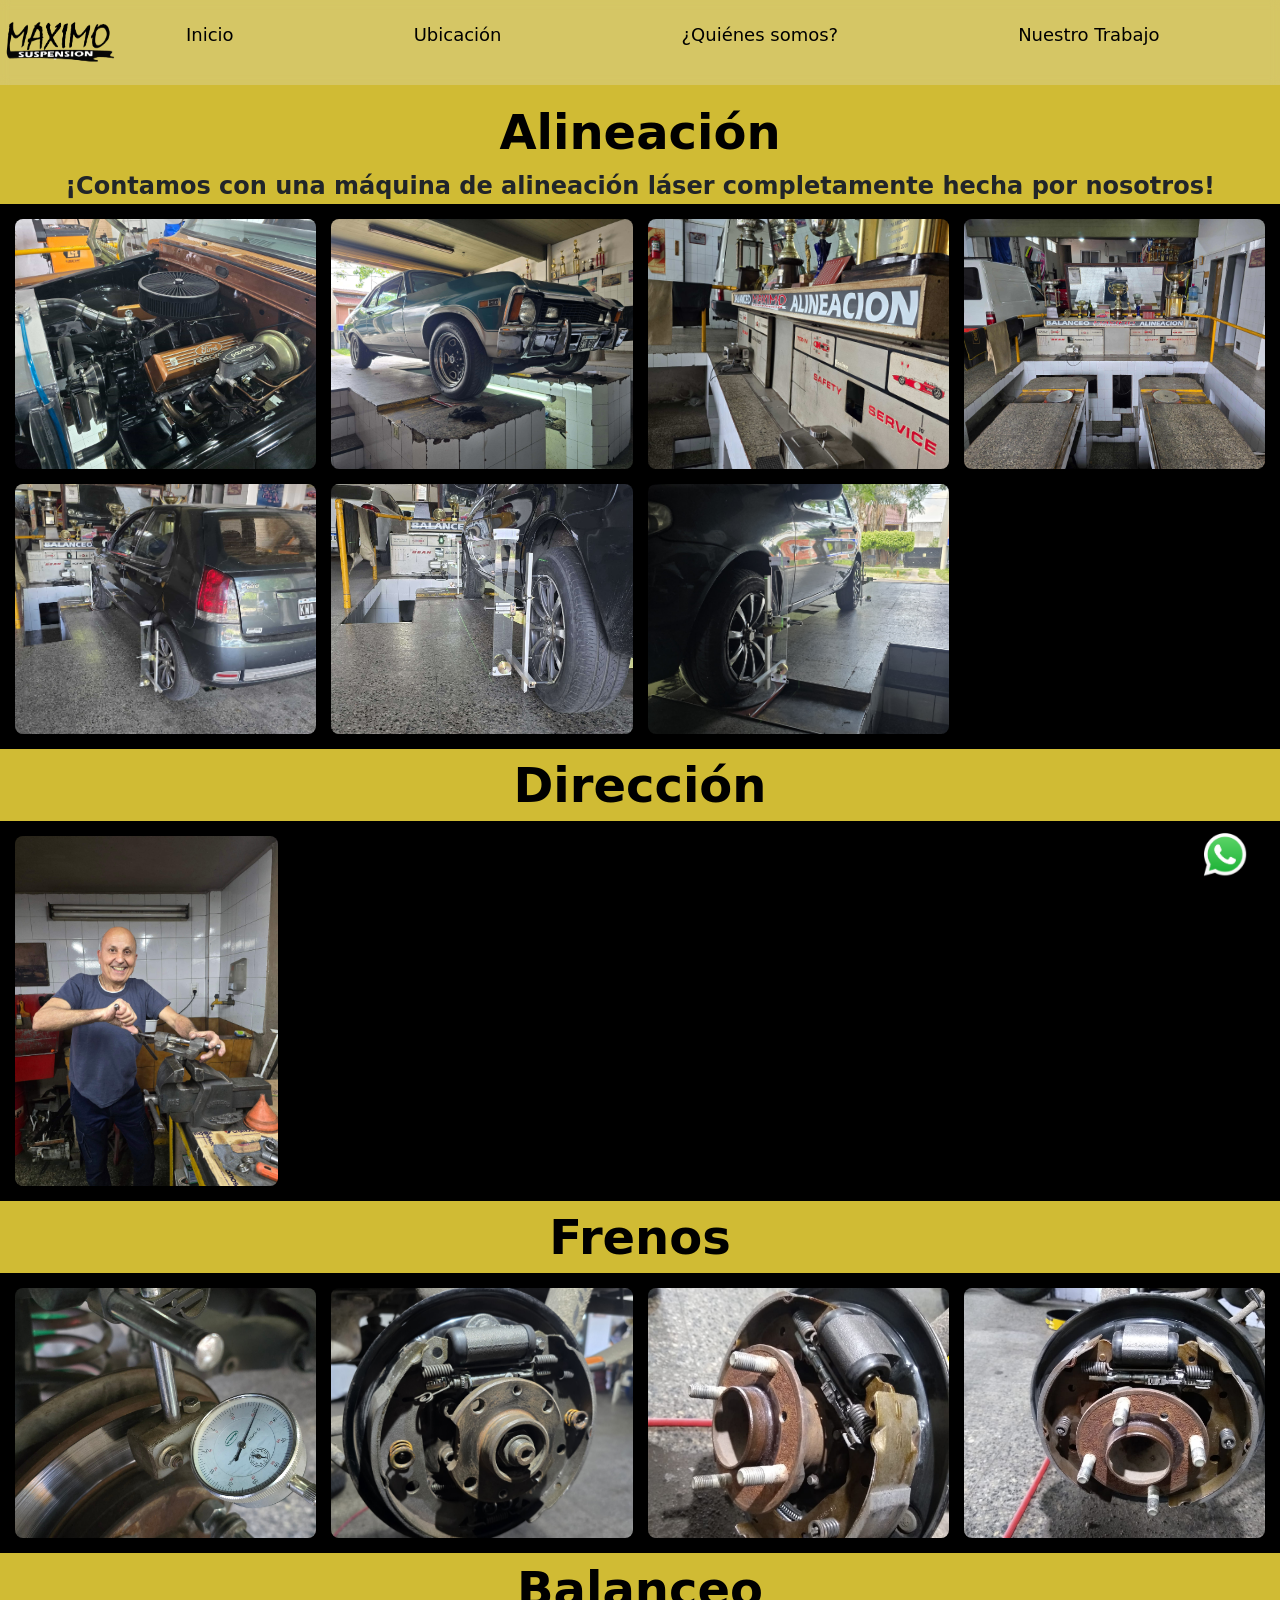
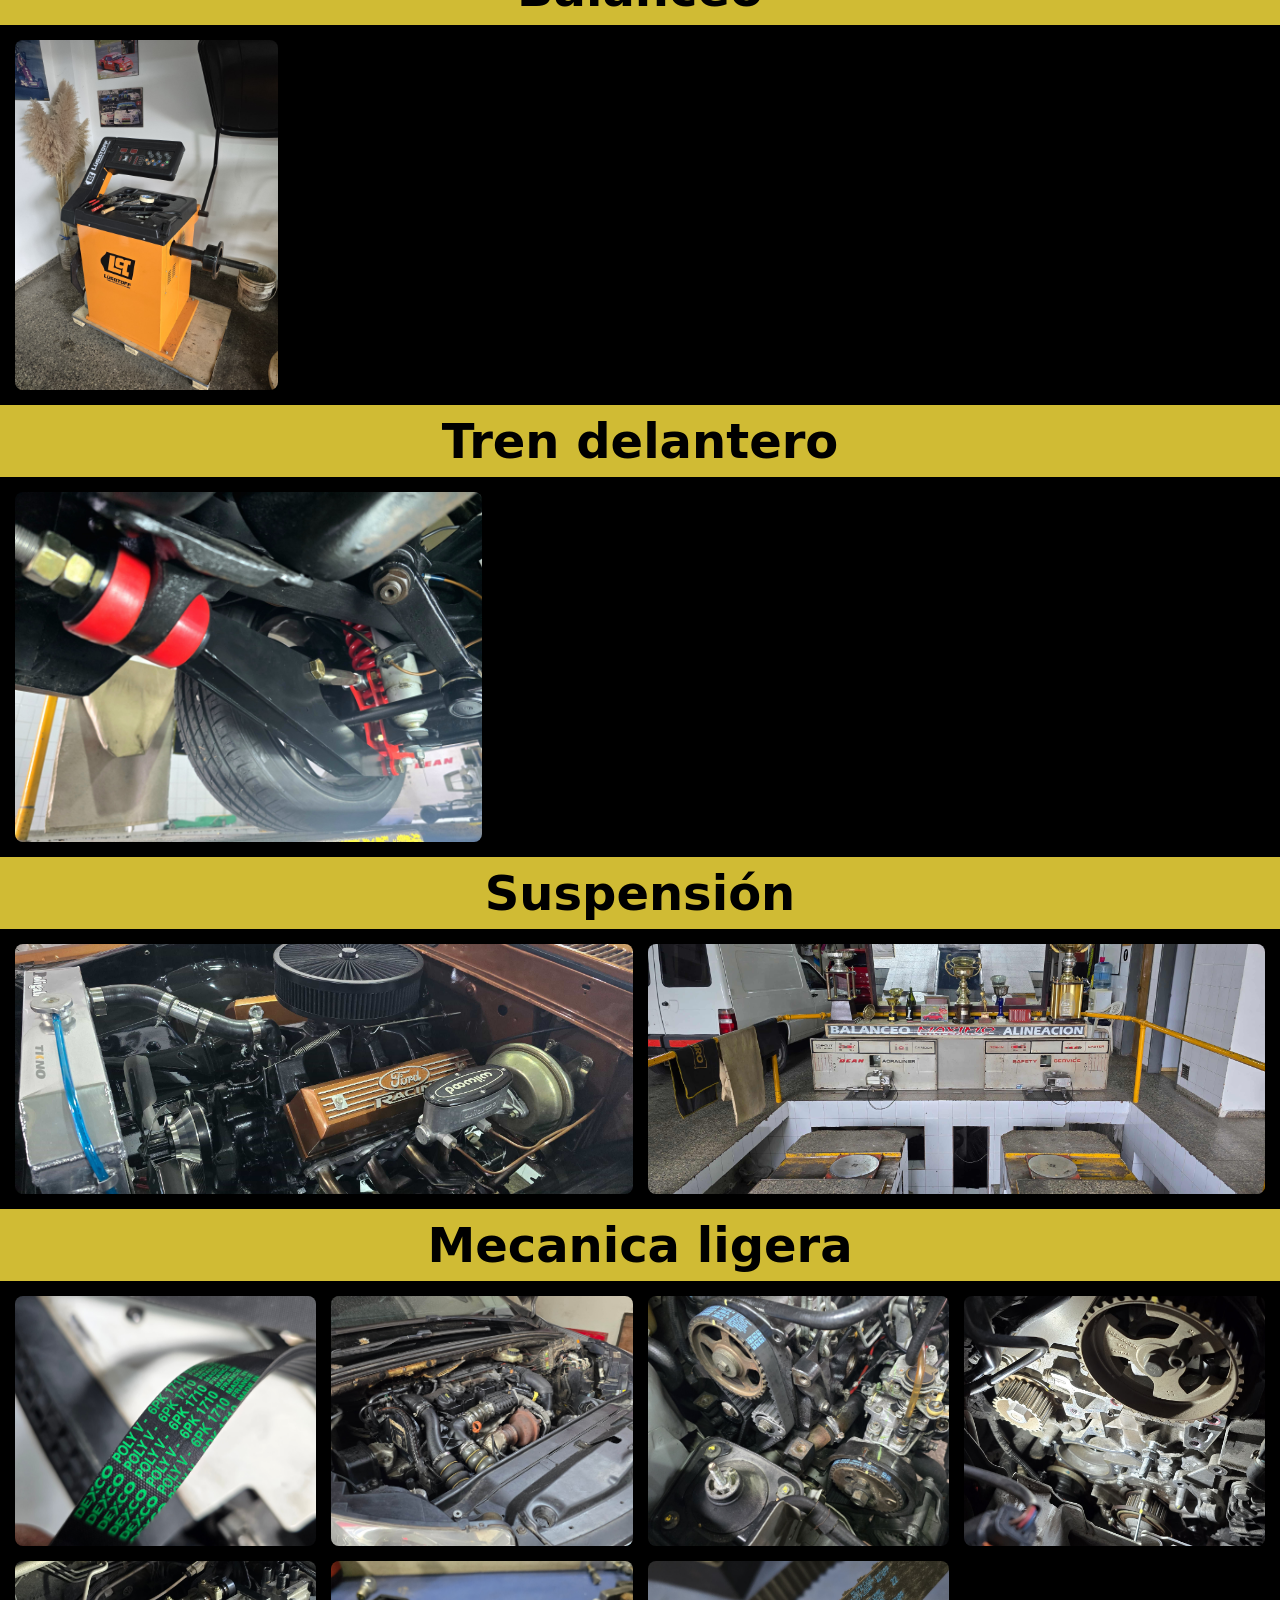
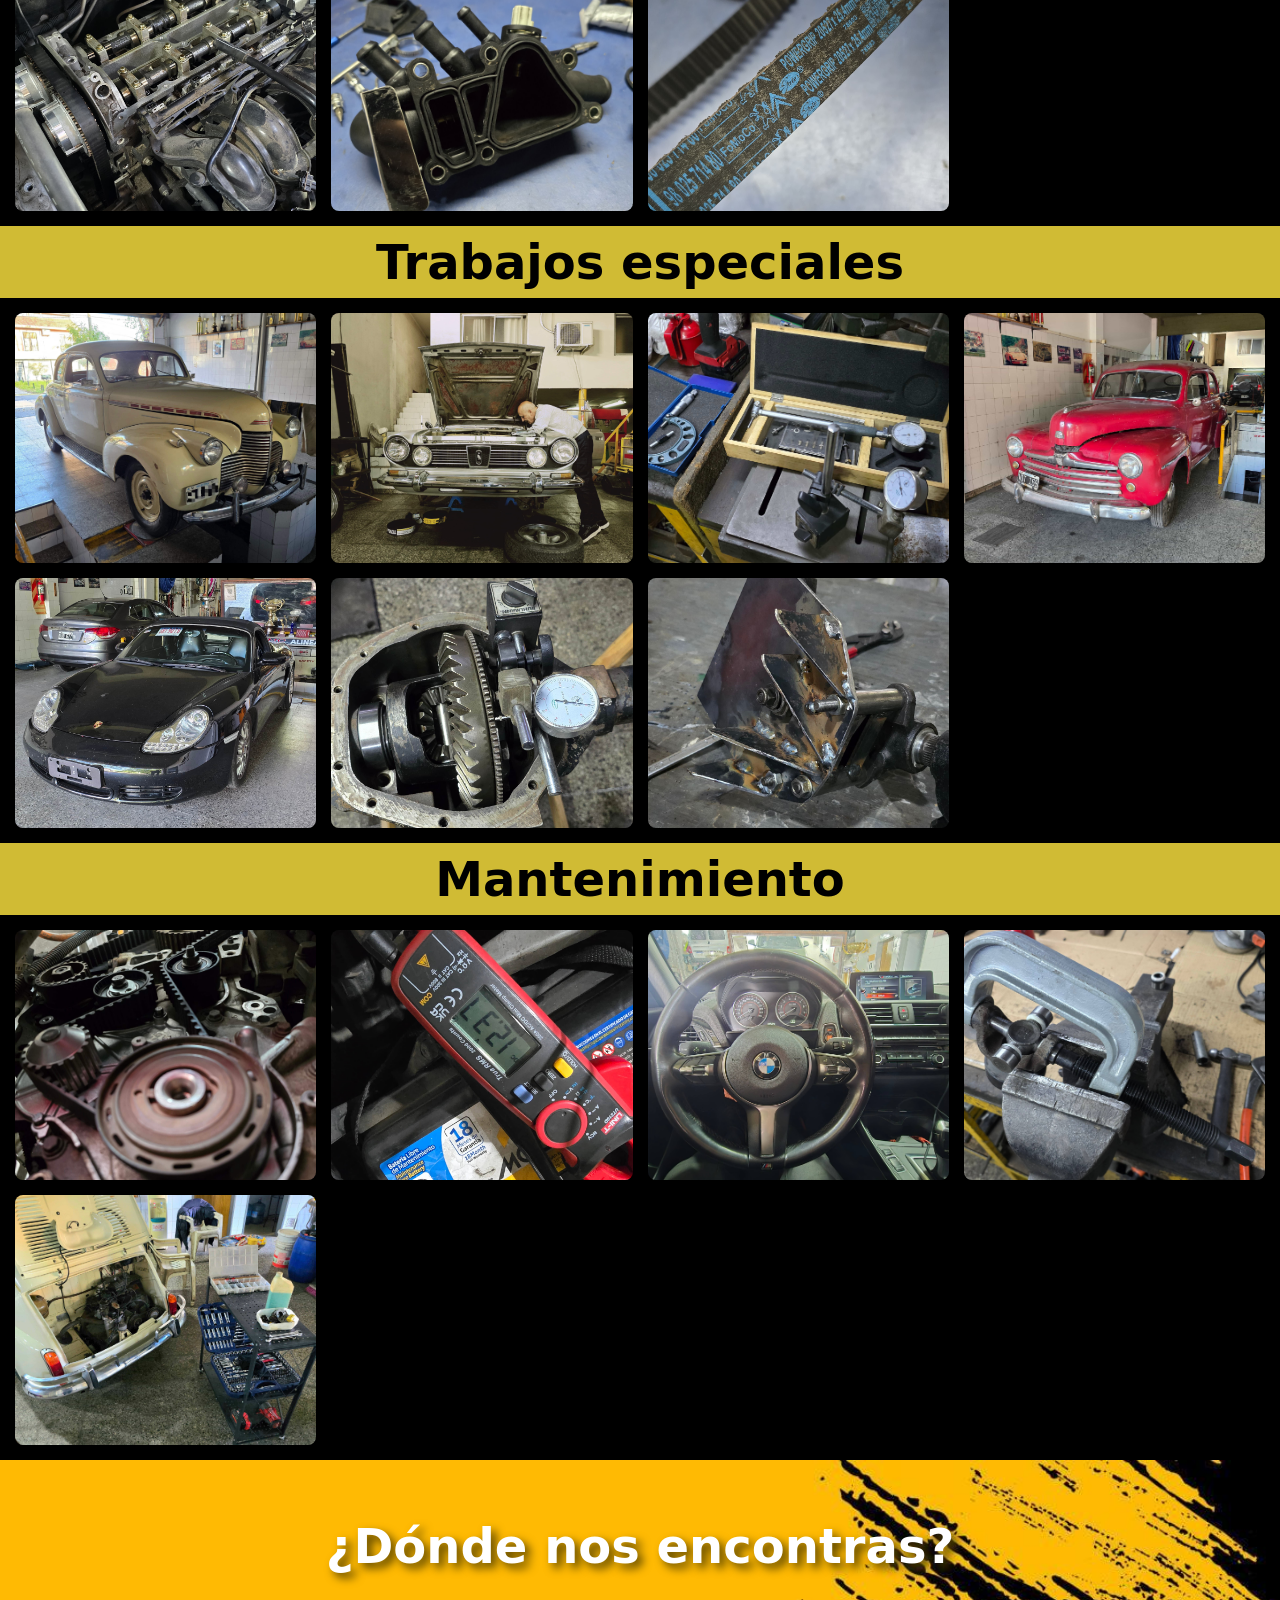
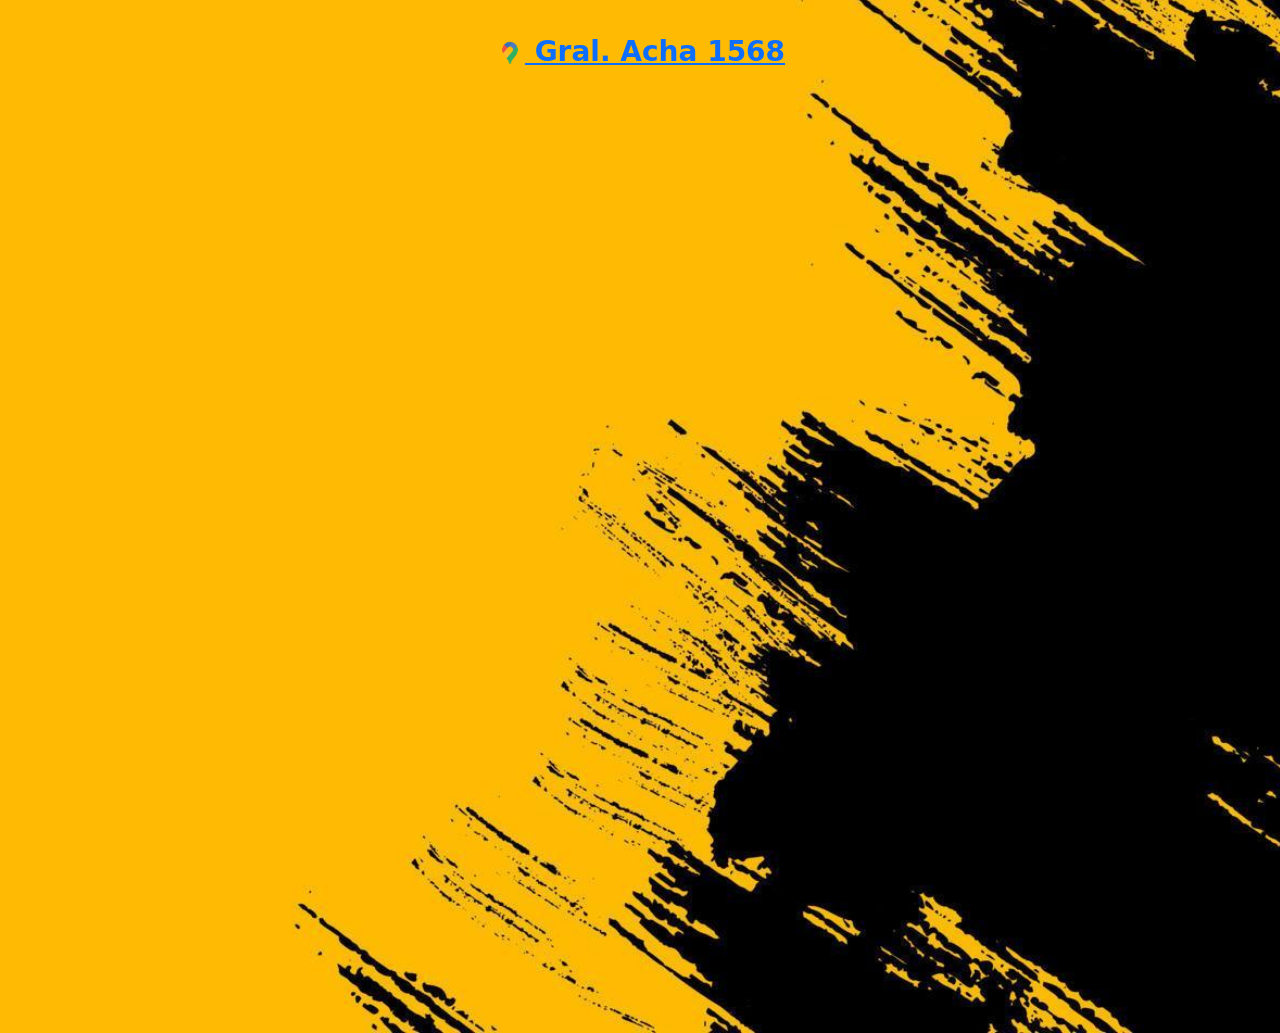
==== nues.html @ cc6d734a "Add files via upload" ====
<!DOCTYPE html>
<html lang="en">
<head>
    <meta charset="UTF-8">
    <meta name="viewport" content="width=device-width, initial-scale=1.0">
    <title>Maximo Suspensión</title>
    <link rel="stylesheet" href="style.css">
    <link rel="icon" href="ms.png">
    <link href="https://cdn.jsdelivr.net/npm/bootstrap@5.3.0/dist/css/bootstrap.min.css" rel="stylesheet" integrity="sha384-9ndCyUaIbzAi2FUVXJi0CjmCapSmO7SnpJef0486qhLnuZ2cdeRhO02iuK6FUUVM" crossorigin="anonymous">
</head>
<body>
    <header>
         <div class="logo">
            <a href="index.html">
                <img src="a/Iniciologo.png" alt="Maximo suspension logo">
            </a>
        </div>
        <nav>
            <ul>
                <li class="nav--item"><a href="index.html">Inicio</a></li>
                <li class="nav--item"><a href="#contacto">Ubicación</a></li>
                <li class="nav--item"><a href="quienes.html">¿Quiénes somos?</a></li>
                <li class="nav--item"><a href="nues.html">Nuestro Trabajo</a></li>
            </ul>
        </nav>
    </header>


    <div class="dondea">
            Maximo
    </div>

    <div class="dondeb" id="ali">
            Alineación
    </div>
    <div class="slogan">¡Contamos con una máquina de alineación láser completamente hecha por nosotros!</div>
    <div class="serviciosa">
        <img src="a/alineación1.jpg" class="al">
        <img src="a/alineación2.jpg" class="alineacion2">
        <img src="a/alineacion3.jpg" class="alineacion3">
        <img src="a/alineacion4.jpg" class="alineacion4">
        <img src="a/alineacion5.jpg" class="alineacion4">
        <img src="a/alineacion6.jpg" class="alineacion4">
        <img src="a/alineacion7.jpg" class="alineacion4">
    </div>
    


    <div class="dondeb" id="dire">
            Dirección
    </div>
    <div class="serviciosb">
        <img src="a/direccion1.jpg">
    </div>


    <div class="dondeb" id="fre">
            Frenos
    </div>
    <div class="serviciosa">
        <img src="a/frenos1.jpg" class="alineación1">
        <img src="a/frenos2.jpg" class="alineacion2">
        <img src="a/frenos3.jpg" class="alineacion2">
        <img src="a/frenos4.jpg" class="alineacion2">
    </div>


    <div class="dondeb" id="bal">
            Balanceo
    </div>
    <div class="serviciosb">
        <img src="a/balanceo1.jpg" class="alineación1">
    </div>


    <div class="dondeb" id="tren">
           Tren delantero
    </div>
    <div class="serviciosb">
        <img src="a/trend1.jpg" class="alineación1">
    </div>

    
    <div class="dondeb" id="sus">
            Suspensión
    </div>
    <div class="serviciosa">
        <img src="a/alineación1.jpg" class="alineación1">
        <img src="a/alineacion4.jpg" class="alineacion2">

    </div>


    <div class="dondeb" id="meca">
            Mecanica ligera
    </div>
    <div class="serviciosa">
        <img src="a/mecligera1.jpg" class="alineación1">
        <img src="a/mecligera2.jpg" class="alineacion2">
        <img src="a/mecligera3.jpg" class="alineacion2">
        <img src="a/mecligera4.jpg" class="alineacion2">
        <img src="a/mecligera5.jpg" class="alineacion2">
        <img src="a/mecligera6.jpg" class="alineacion2">
        <img src="a/mecligera7.jpg" class="alineacion2">
    </div>
    

    <div class="dondeb" id="especiales">
            Trabajos especiales 
    </div>
    <div class="serviciosa">
        <img src="a/trabesp1.jpg" class="alineación1">
        <img src="a/trabesp2.jpg" class="alineacion2">
        <img src="a/trabesp3.jpg" class="alineacion2">
        <img src="a/trabesp4.jpg" class="alineacion2">
        <img src="a/trabesp5.jpg" class="alineacion2">
        <img src="a/trabesp6.jpg" class="alineacion2">
        <img src="a/trabesp7.jpg" class="alineacion2">
    </div>


    <div class="dondeb" id="mante">
            Mantenimiento 
    </div>
    <div class="serviciosa">
        <img src="a/tuercabanner.jpg" class="alineación1">
        <img src="a/mant1.jpg" class="alineación1">
        <img src="a/mant2.jpg" class="alineacion2">
        <img src="a/mant3.jpg" class="alineacion2">
        <img src="a/mant4.jpg" class="alineacion2">
    </div>



    <footer id="contacto">
        <div class="footer-content">
            <div class="donde">
            ¿Dónde nos encontras?
            </div>
            <div class="ubi">
            <a href="https://www.google.com/maps/place/Gral.+Acha+1568,+B1878+Quilmes+Oeste,+Provincia+de+Buenos+Aires/@-34.740072,-58.2885388,17z/data=!3m1!4b1!4m6!3m5!1s0x95a32dd74b11ed37:0xceb569918934865b!8m2!3d-34.7400764!4d-58.2859639!16s%2Fg%2F11pdfvt6d4?entry=ttu&g_ep=EgoyMDI2MDYwMS4wIKXMDSoASAFQAw%3D%3D">
                <img class="mapslogo" src="a/Maps1.PNG"> Gral. Acha 1568</a>
            </div>
            <section class="mapa">
                <iframe src="https://www.google.com/maps/embed?pb=!1m14!1m8!1m3!1d204.91329104104489!2d-58.28592084584292!3d-34.740156724886994!3m2!1i1024!2i768!4f13.1!3m3!1m2!1s0x95a32de238d75183%3A0xd6b269931dcf748!2sMaximo%20Suspensi%C3%B3n!5e0!3m2!1sen!2sar!4v1781891461631!5m2!1sen!2sar"
                width="500" height="400" style="border:0;" allowfullscreen="" loading="lazy" referrerpolicy="no-referrer-when-downgrade" class="mapa"></iframe>
            </section>

            <a
            href="https://wa.me/5491125281568?text=Hola,%20quisiera%20hacer%20una%20consulta."
            class="btnwsp"
            target="_blank">
            <i class="biwsp"></i> 
        <img src="a/wsp.png" class="wsp"></a>
            
        </div>
    </footer>
    
</body>
</html>
---- style.css ----
* {
    margin: 0;
    padding: 0;
    box-sizing: border-box;
}

body {
    min-height: 100vh;
    display: flex;
    font-family:'Chakra Petch', sans-serif;
    background-color: #b17300;
    flex-direction: column;
}

header{
    position: fixed;
    top: 0;
    left: 0;
    width: 100%;
    padding: 5px 5px;

    display: flex;
    align-items: center;

    background: rgba(226, 226, 226, 0.281);
    backdrop-filter: blur(5px);

    z-index: 1000;
}


.logo img {
    height: 70px;
    width: 110px;
    margin-top: 5px;
    margin-right: 70px;

}
nav{
    height: 45px;
    align-items: center;
}
nav a{
        text-decoration: none;
        color: #000000;
}
    

nav ul{

    padding: 1px;
    display: flex;
    gap: 180px;
    list-style: none;
    color: white;
    font-size: 18px;
    transition: 0.3s;
    border-radius: 10px;
    padding-bottom: 0%;
}
.barra{
    list-style: none;
    display: flex;
    gap: 1px;
}

.nav--item a:hover{
    color: rgb(255, 221, 0);
}
@media (max-width: 900px){
header{
    padding: 5px 5px;
}
.logo img{
    width: 110px;
    height: 70px;
    margin-top: 5px;
    margin-right: 70px;

}
nav ul{
    gap: 10px;
}
.nav--item a{
    font-size: 16px;
}
}

/*celulares*/
@media (max-width: 600px){
    header{
        flex-direction: column;
        gap: 2px;
        padding: 2px;
    }
    .logo img{
        display: block;
        margin: 0 auto;
        max-width: 90%;
        height: 40px;
    }
    nav ul{
        flex-wrap: wrap;
        justify-content: center;
        gap: 10px;
    }
    .nav--item a{
        font-size: 14px;
    }
    .serviciosb{
        background: #000000;
        display: grid;
        grid-template-columns: repeat(auto-fit, minmax(250px,1fr));
        gap: 15px;
        padding: 15px;
    }
    .serviciosb img{
        min-width: 70%;
        height: 200px;

        object-fit: cover;
        border-radius: 8px;
    }
    
   
}

.servicios{
    position: absolute;
    top: 40%;
    display: flex;
    flex-wrap: wrap;
    justify-content: center;
    gap: 10px;

    width: 100%;
    z-index: 999;

}

.servicios a{

    text-decoration: none;
    color: #000000;
    background: rgba(255, 255, 255, 0.582);
    backdrop-filter: blur(5px);

    padding: 12px 20px;
    border-radius: 30px;
    transition: 0.3s;
}

.servicios a:hover{
    background: #ffc60ad7;
}

.banner img {
    width: 100%;
    height: 300px;
    object-fit: cover;
}


section{
    width: 100%;
    height: 100vh;
}
section img{
    width: 300%;
    height: 100%;
    object-fit: cover;
}

.servicios a:hover{
    background-color: #ffc400e8
}


.serviciosa{
    background: #000000;
    display: grid;
    grid-template-columns: repeat(auto-fit, minmax(250px,1fr));
    gap: 15px;
    padding: 15px;
}
.serviciosa img{
    width: 100%;
    height: 250px;
    aspect-ratio: 1/1;
    object-fit: cover;
    border-radius: 8px;
}

.serviciosb{
    background: #000000;
    display: grid;
    grid-template-columns: repeat(auto-fit, minmax(250px,1fr));
    gap: 15px;
    padding: 15px;
}
.serviciosb img{
    max-width: 50%;
    height: 350px;

    object-fit: cover;
    border-radius: 8px;
}

footer {
    flex-grow: 1;
    min-height: fit-content;
    background: linear-gradient(to right, rgb(133,115,0), rgb(65, 0, 0), rgb(0, 0, 0));
    text-align: left;
    padding: 0;
    bottom: 0;
    width: 100%;
    background-image: url(a/fooder.jpg);
    background-size: cover;
    background-position: center;
    background-repeat: no-repeat;
}

.donde{
    margin-top: 50px;
    text-shadow: 5px 5px 10px #574300;
    color: #ffff;
    text-align: center;
    font-size: 3rem;
    font-weight: bold;
}
.dondeb{
    color: #000000;
    text-align: center;
    font-size: 3rem;
    font-weight: bold;
    background: rgb(208, 187, 52);
}
.dondea{
    text-align: center;
    color: rgb(208,187,52);
    font-size: 4rem;
    font-weight: bold;
    background: rgb(208,187,52);
}
.slogan{
    text-align: center;
    font-size: x-large;
    font-weight: bold;
    background-color: rgb(208,187,52);
}

.ubi{
    margin-top: 49px;
    margin-bottom: 1px;
    display: flex;
    justify-content: center;
    align-items: center;
    font-size: 28px;
    font-weight: bold;
    width: 100%;
}
.mapslogo{
    width: 30px;
    height: 30px;
}

.mapa{
    display: flex;
    justify-content: center;
    margin: 30px 0;
}

.mapa iframe{
    margin-top: 10px;
    width: 80%;
    max-width: 800px;
    height: 450px;
    border-radius: 15px;
}
.btnwsp{
    position: fixed;
    bottom: 20px;
    right: 20px;
    width: 50px;
    height: 50px;
    font-size: 2rem;
    display: flex;
    justify-content: center;
    align-items: center;
    z-index: 1000;
}

.wsp{
    width: 50px;
    height: 50px;
    margin-right: 20px;
}

.texto{
    font-family: 'Franklin Gothic Medium', 'Arial Narrow', Arial, sans-serif;
    align-items: center;
    font-size: 1rem;
    font-weight: 800;
    -webkit-animation-fill-color: transparent;

}
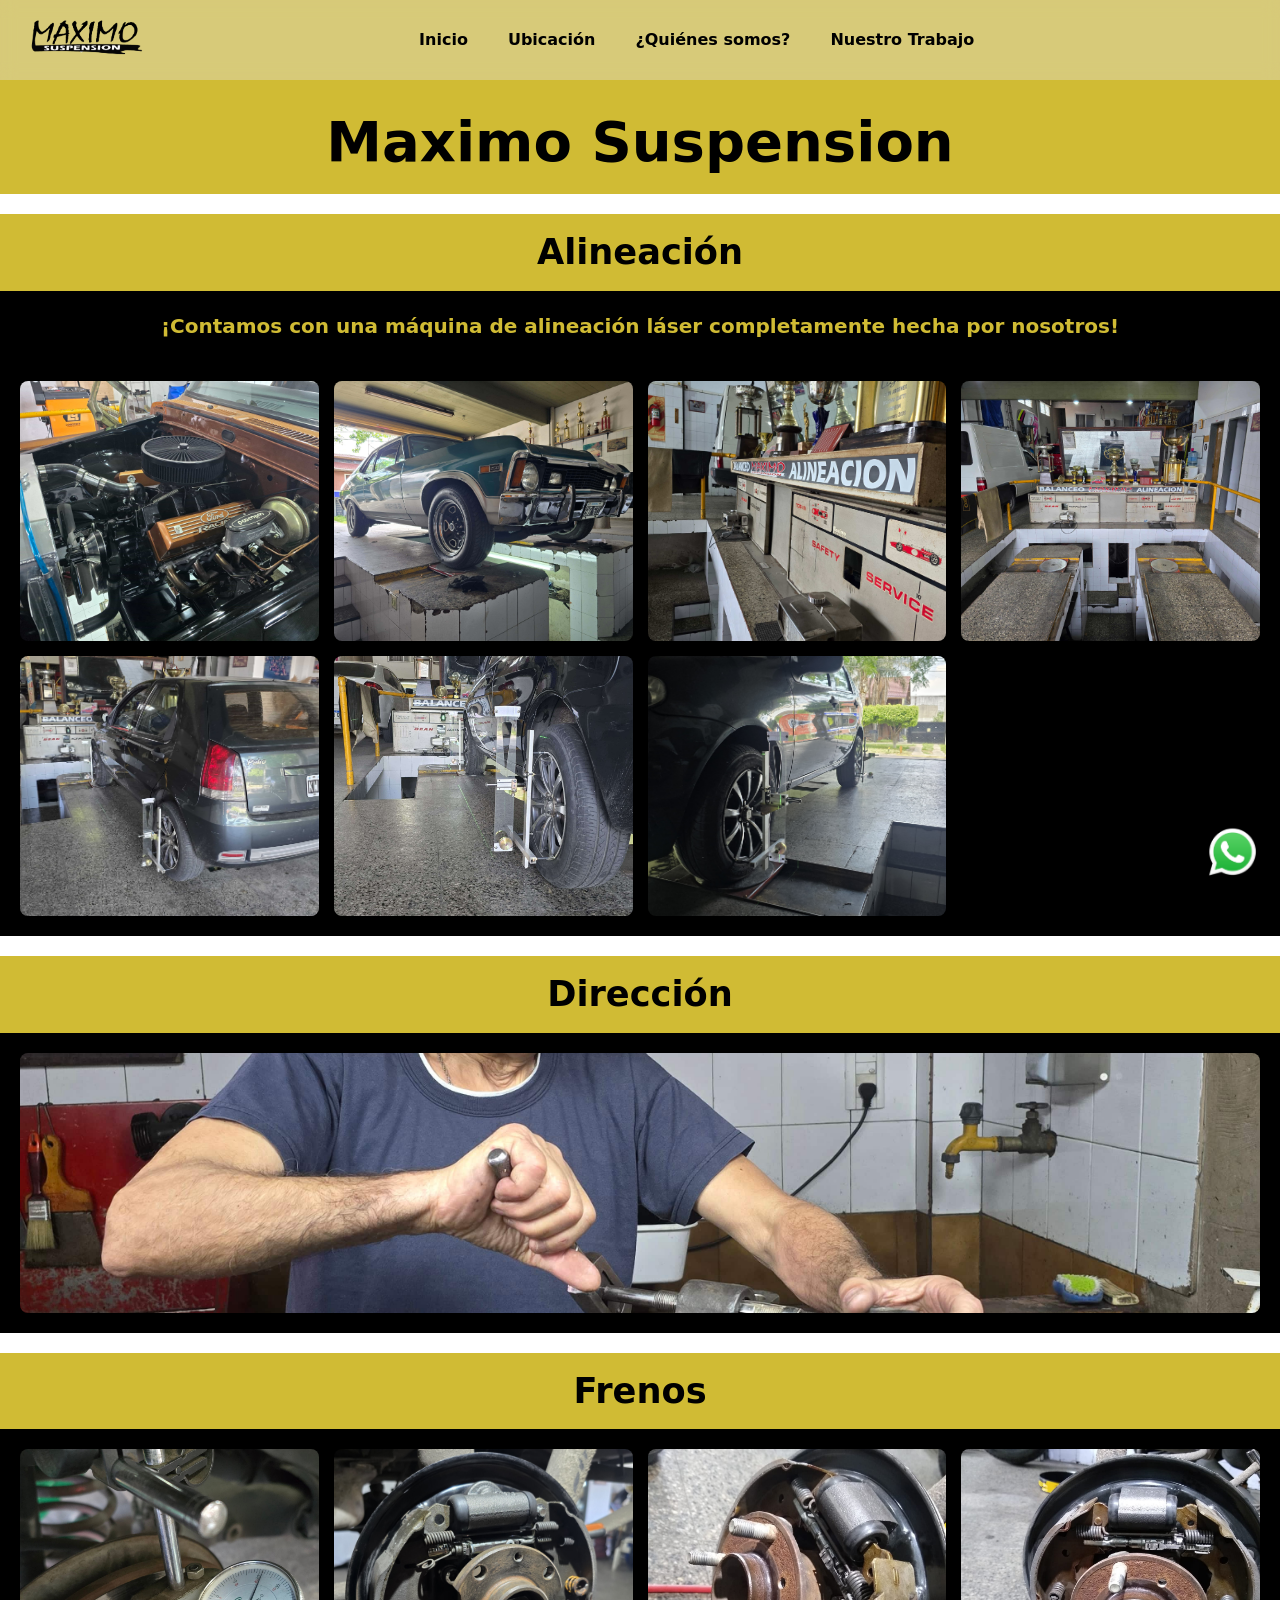
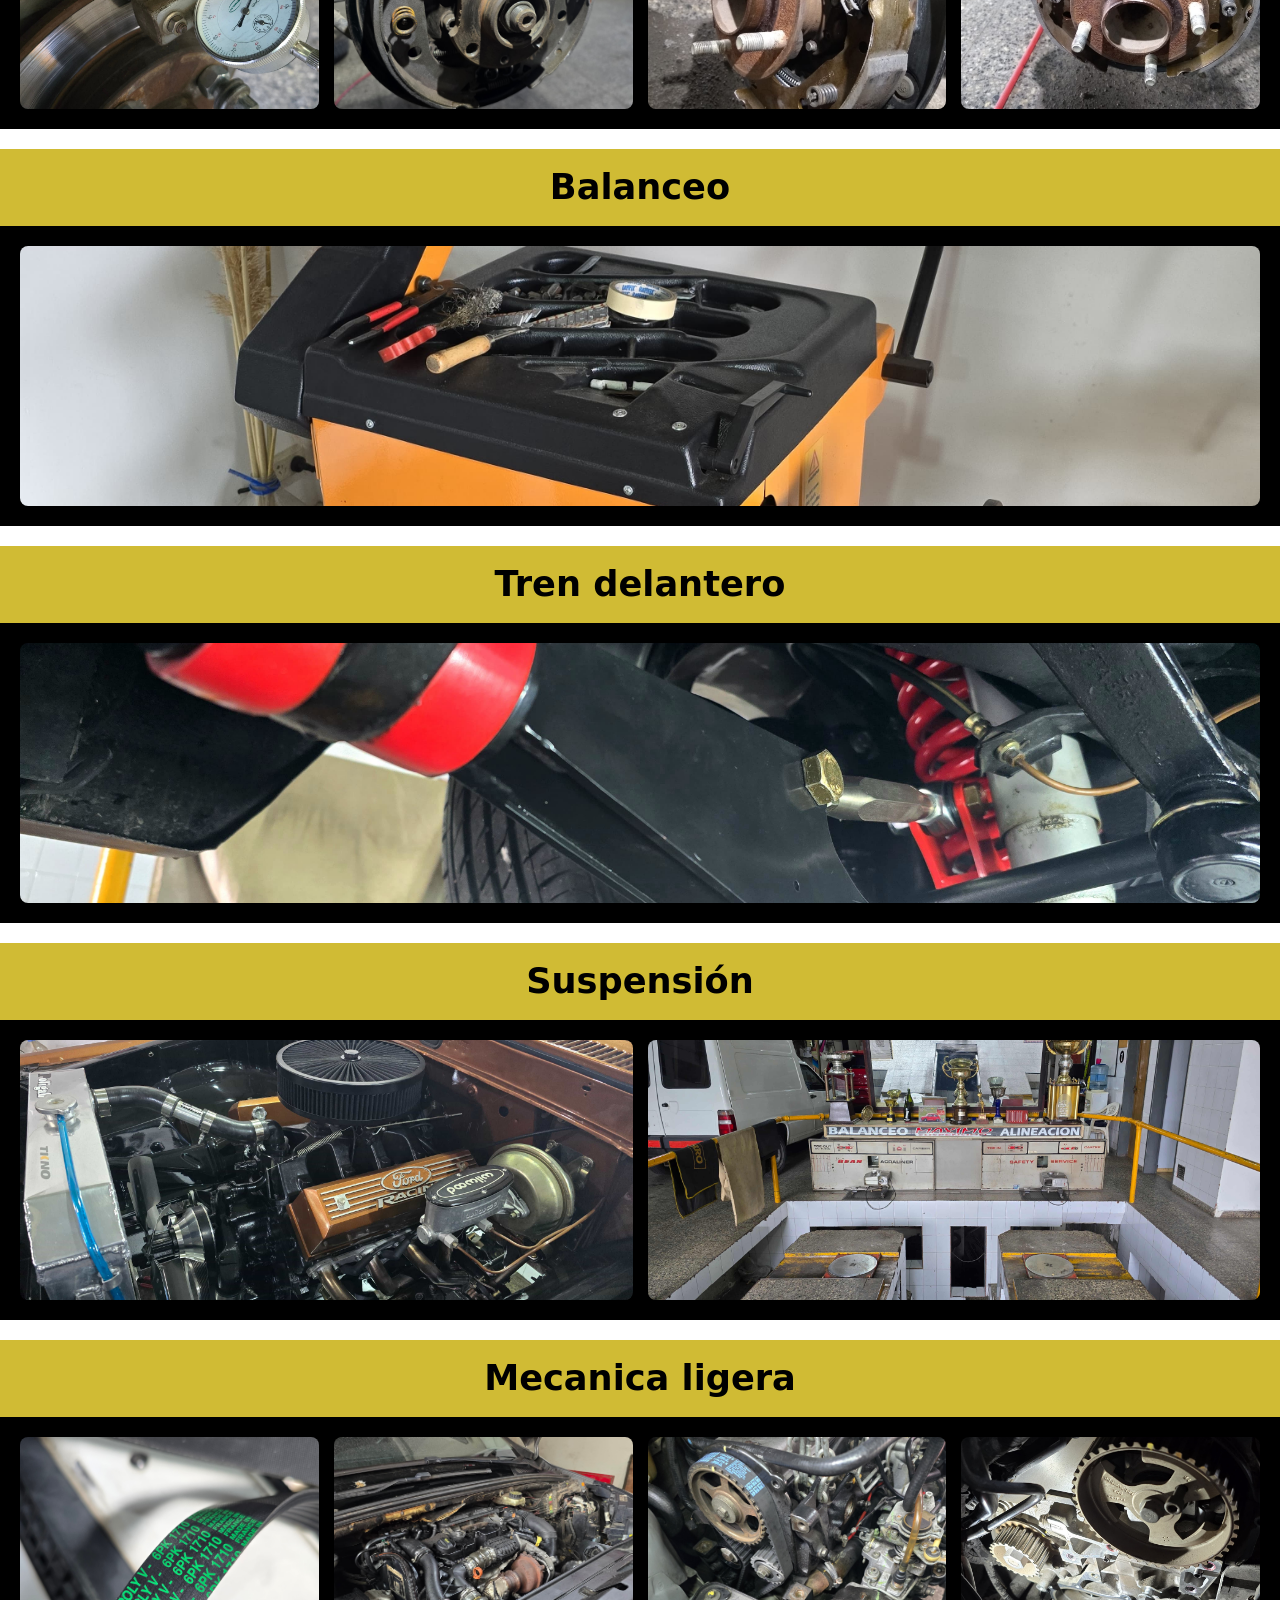
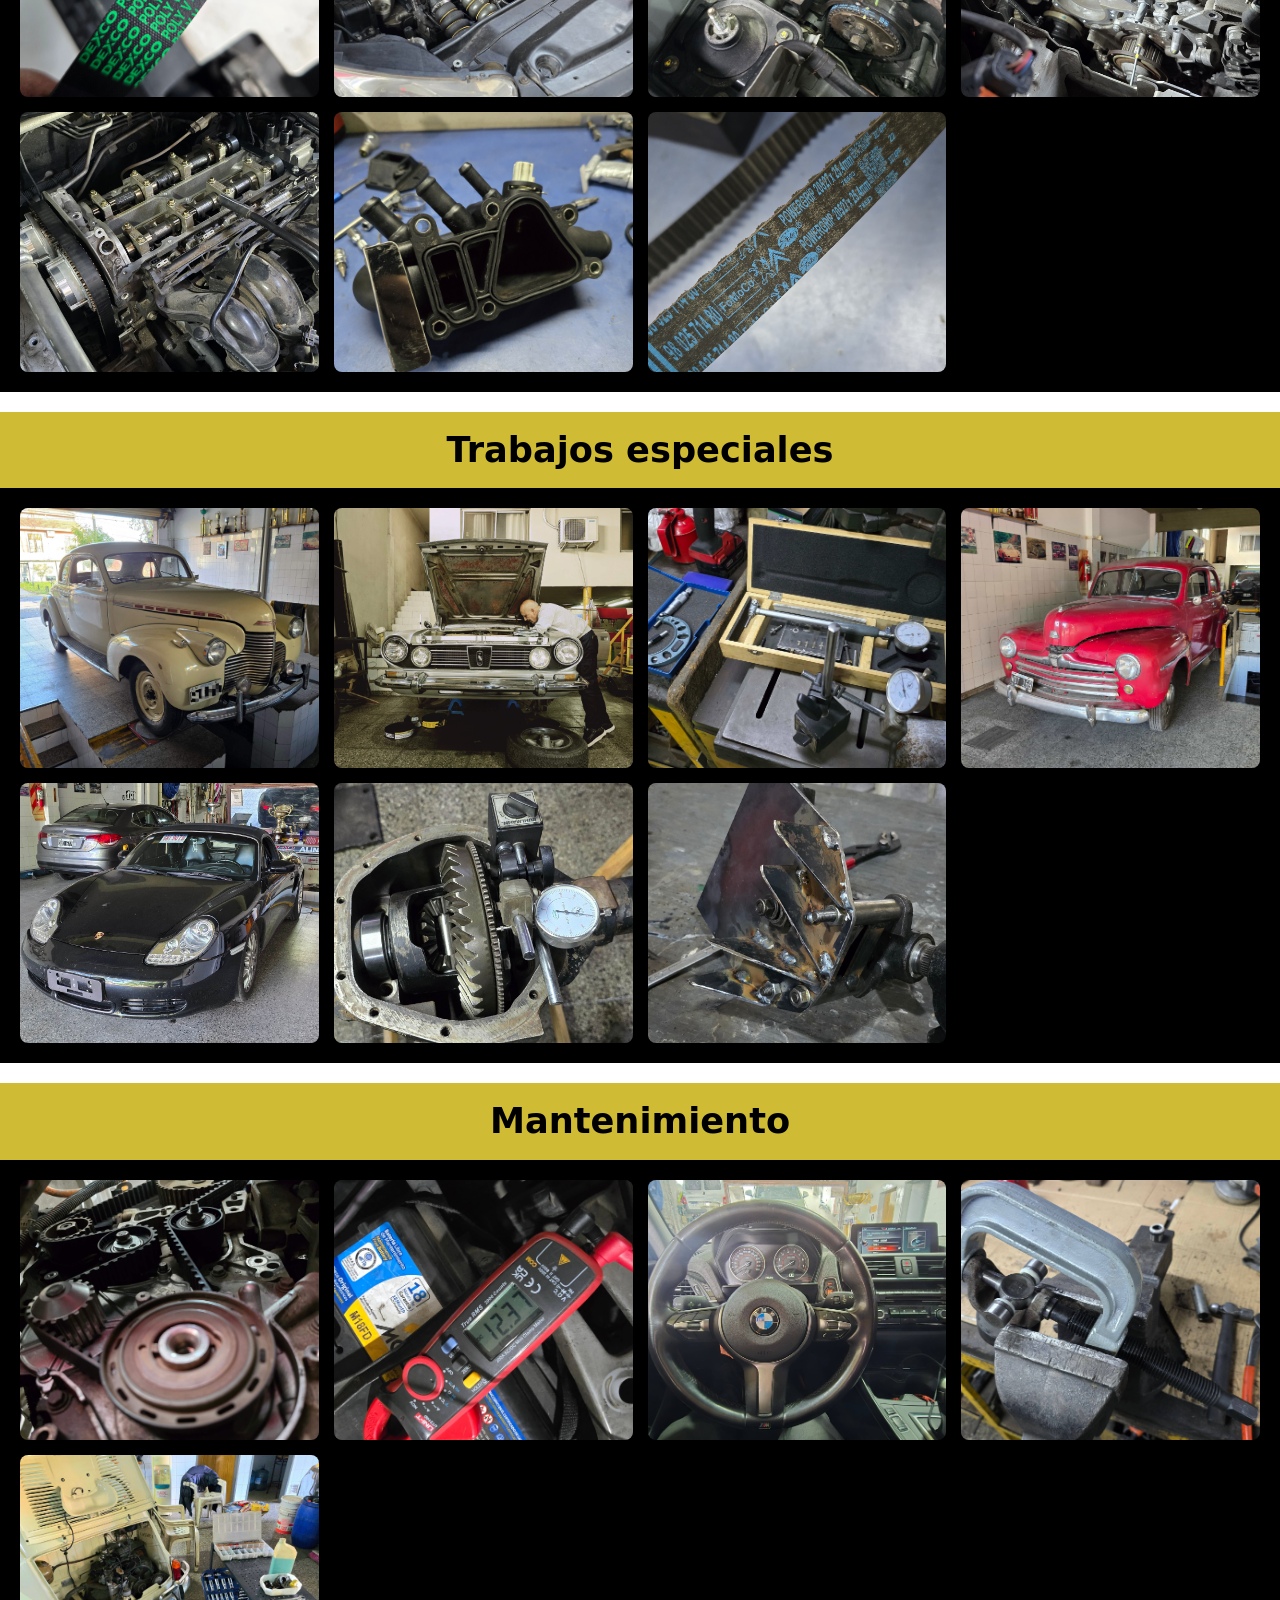
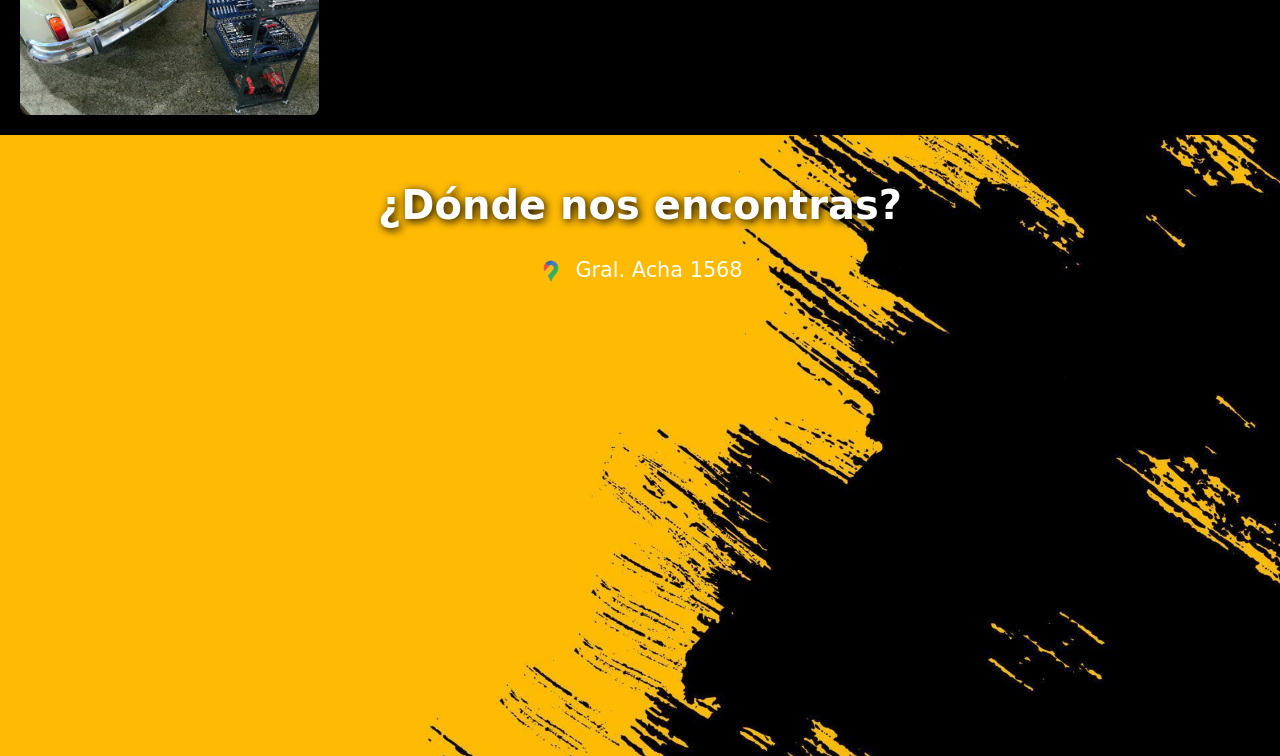
==== commit 7864929d: "correccion en nuestrotrabajo" ====
--- a/nues.html
+++ b/nues.html
@@ -27,7 +27,7 @@
 
 
     <div class="dondea">
-            Maximo
+            Maximo Suspension
     </div>
 
     <div class="dondeb" id="ali">
--- a/style.css
+++ b/style.css
@@ -1,306 +1,475 @@
+/* =========================================
+   RESET & REGLAS GENERALES
+========================================= */
 * {
     margin: 0;
     padding: 0;
     box-sizing: border-box;
 }
 
+html {
+    scroll-behavior: smooth;
+}
+
 body {
     min-height: 100vh;
     display: flex;
-    font-family:'Chakra Petch', sans-serif;
+    flex-direction: column;
+    font-family: 'Chakra Petch', sans-serif;
     background-color: #b17300;
-    flex-direction: column;
-}
-
-header{
+    overflow-x: hidden;
+}
+
+img, video {
+    max-width: 100%;
+    height: auto;
+}
+
+/* =========================================
+   HEADER & NAVEGACIÓN
+========================================= */
+/* =========================================
+   HEADER & NAVEGACIÓN (CORREGIDO Y CENTRADO)
+========================================= */
+header {
     position: fixed;
     top: 0;
     left: 0;
     width: 100%;
-    padding: 5px 5px;
-
+    padding: 10px 30px;
     display: flex;
     align-items: center;
-
-    background: rgba(226, 226, 226, 0.281);
-    backdrop-filter: blur(5px);
-
+    background: rgba(226, 226, 226, 0.4);
+    backdrop-filter: blur(8px);
+    -webkit-backdrop-filter: blur(8px);
     z-index: 1000;
 }
 
-
 .logo img {
-    height: 70px;
-    width: 110px;
-    margin-top: 5px;
-    margin-right: 70px;
-
-}
-nav{
-    height: 45px;
+    height: 60px;
+    width: auto;
+    display: block;
+}
+
+/* El nav ocupa el resto del espacio y centra la lista */
+nav {
+    flex: 1;
+    display: flex;
+    justify-content: center;
+}
+
+nav ul {
+    display: flex;
+    justify-content: center;
     align-items: center;
-}
-nav a{
-        text-decoration: none;
-        color: #000000;
-}
-    
-
-nav ul{
-
-    padding: 1px;
-    display: flex;
-    gap: 180px;
+    gap: 40px;
     list-style: none;
-    color: white;
-    font-size: 18px;
-    transition: 0.3s;
-    border-radius: 10px;
-    padding-bottom: 0%;
-}
-.barra{
-    list-style: none;
-    display: flex;
-    gap: 1px;
-}
-
-.nav--item a:hover{
+    margin: 0;
+    padding: 0;
+}
+
+nav a {
+    text-decoration: none;
+    color: #000000;
+    font-weight: 600;
+    font-size: 16px;
+    transition: color 0.3s;
+    white-space: nowrap;
+}
+
+.nav--item a:hover {
     color: rgb(255, 221, 0);
 }
-@media (max-width: 900px){
-header{
-    padding: 5px 5px;
-}
-.logo img{
-    width: 110px;
-    height: 70px;
-    margin-top: 5px;
-    margin-right: 70px;
-
-}
-nav ul{
-    gap: 10px;
-}
-.nav--item a{
-    font-size: 16px;
-}
-}
-
-/*celulares*/
-@media (max-width: 600px){
-    header{
+
+/* =========================================
+   MEDIA QUERIES (TABLETS Y CELULARES)
+========================================= */
+@media (max-width: 900px) {
+    header {
         flex-direction: column;
-        gap: 2px;
-        padding: 2px;
-    }
-    .logo img{
-        display: block;
-        margin: 0 auto;
-        max-width: 90%;
-        height: 40px;
-    }
-    nav ul{
+        padding: 10px;
+        gap: 10px;
+    }
+
+    nav {
+        width: 100%;
+    }
+
+    nav ul {
+        gap: 15px;
         flex-wrap: wrap;
         justify-content: center;
-        gap: 10px;
-    }
-    .nav--item a{
+    }
+
+    nav a {
         font-size: 14px;
     }
-    .serviciosb{
-        background: #000000;
-        display: grid;
-        grid-template-columns: repeat(auto-fit, minmax(250px,1fr));
-        gap: 15px;
-        padding: 15px;
-    }
-    .serviciosb img{
-        min-width: 70%;
-        height: 200px;
-
-        object-fit: cover;
-        border-radius: 8px;
-    }
-    
-   
-}
-
-.servicios{
+}
+/* =========================================
+   HERO BANNER (INDEX Y QUIÉNES SOMOS)
+========================================= */
+.hero-banner {
+    position: relative;
+    width: 100%;
+    min-height: 60vh;
+    max-height: 100vh;
+    height: 100vh;
+    overflow: hidden;
+    margin-top: 0;
+}
+
+.hero-banner video,
+.hero-banner img {
+    width: 100%;
+    height: 100%;
+    object-fit: cover;
+    display: block;
+}
+
+.hero-overlay {
     position: absolute;
-    top: 40%;
+    inset: 0;
+    display: flex;
+    flex-direction: column;
+    justify-content: center;
+    align-items: center;
+    text-align: center;
+    background: rgba(0, 0, 0, 0.45);
+    padding: 20px;
+}
+
+.hero-title {
+    font-size: 3rem;
+    font-weight: bold;
+    color: #ffffff;
+    text-shadow: 2px 2px 8px rgba(0, 0, 0, 0.8);
+}
+
+/* Botones flotantes de Servicios en Inicio */
+.servicios {
+    position: absolute;
+    bottom: 40px;
+    left: 0;
+    width: 100%;
     display: flex;
     flex-wrap: wrap;
     justify-content: center;
     gap: 10px;
-
-    width: 100%;
+    padding: 0 15px;
     z-index: 999;
-
-}
-
-.servicios a{
-
+}
+
+.servicios a {
     text-decoration: none;
     color: #000000;
-    background: rgba(255, 255, 255, 0.582);
+    background: rgba(255, 255, 255, 0.7);
     backdrop-filter: blur(5px);
-
-    padding: 12px 20px;
+    padding: 10px 18px;
     border-radius: 30px;
+    font-weight: bold;
+    font-size: 0.95rem;
     transition: 0.3s;
-}
-
-.servicios a:hover{
-    background: #ffc60ad7;
-}
-
-.banner img {
-    width: 100%;
-    height: 300px;
+    text-align: center;
+}
+
+.servicios a:hover {
+    background: #ffc400;
+}
+
+/* =========================================
+   PÁGINA: ¿QUIÉNES SOMOS?
+========================================= */
+.slogan {
+    text-align: center;
+    font-size: 1.25rem;
+    font-weight: bold;
+    color: rgb(208, 187, 52);
+    background-color: #000000;
+    padding: 20px 15px;
+    line-height: 1.5;
+}
+
+.quienes {
+    display: grid;
+    grid-template-columns: 45% 1fr;
+    gap: 40px;
+    padding: 50px;
+    width: 100%;
+    max-width: 1400px;
+    margin: 0 auto;
+    align-items: start;
+}
+
+.galeria-automovilismo {
+    width: 100%;
+    position: sticky;
+    top: 90px;
+}
+
+.carousel {
+    border-radius: 15px;
+    overflow: hidden;
+    box-shadow: 0 10px 25px rgba(0, 0, 0, 0.4);
+    background: #000;
+}
+
+.carousel-item img {
+    width: 100%;
+    height: 480px;
     object-fit: cover;
 }
 
-
-section{
-    width: 100%;
-    height: 100vh;
-}
-section img{
-    width: 300%;
-    height: 100%;
-    object-fit: cover;
-}
-
-.servicios a:hover{
-    background-color: #ffc400e8
-}
-
-
-.serviciosa{
+.texto {
+    width: 100%;
+    color: #1a1a1a;
+    font-family: 'Franklin Gothic Medium', 'Arial Narrow', Arial, sans-serif;
+    background: rgba(255, 255, 255, 0.85);
+    padding: 35px 40px;
+    border-radius: 15px;
+    box-shadow: 0 5px 15px rgba(0,0,0,0.1);
+}
+
+.texto h4 {
+    margin-top: 30px;
+    margin-bottom: 15px;
+    font-size: 1.6rem;
+    color: #6b4b00;
+    border-bottom: 3px solid rgb(208, 187, 52);
+    padding-bottom: 5px;
+    display: inline-block;
+}
+
+.texto h4:first-child {
+    margin-top: 0;
+}
+
+.texto h5 {
+    margin-top: 20px;
+    margin-bottom: 10px;
+    font-size: 1.2rem;
+    color: #6b4b00;
+}
+
+.texto p {
+    font-size: 1.05rem;
+    line-height: 1.7;
+    margin-bottom: 15px;
+}
+
+.texto ul {
+    margin-bottom: 20px;
+    padding-left: 20px;
+    line-height: 1.6;
+}
+
+.lista-servicios li::marker,
+.lista-categorias li::marker {
+    color: rgb(208, 187, 52);
+}
+
+.linea-tiempo {
+    list-style: none;
+    padding-left: 0;
+    border-left: 3px solid rgb(208, 187, 52);
+}
+
+.linea-tiempo li {
+    padding: 4px 0 4px 15px;
+    margin-bottom: 8px;
+}
+
+/* =========================================
+   PÁGINA: NUESTRO TRABAJO
+========================================= */
+.dondea {
+    text-align: center;
+    color: #000000;
+    font-size: 3.5rem;
+    font-weight: bold;
+    background: rgb(208, 187, 52);
+    padding: 100px 10px 10px 10px;
+}
+
+.dondeb {
+    color: #000000;
+    text-align: center;
+    font-size: 2.2rem;
+    font-weight: bold;
+    background: rgb(208, 187, 52);
+    padding: 12px;
+    margin-top: 20px;
+}
+
+.serviciosa, .serviciosb {
     background: #000000;
     display: grid;
-    grid-template-columns: repeat(auto-fit, minmax(250px,1fr));
+    grid-template-columns: repeat(auto-fit, minmax(280px, 1fr));
     gap: 15px;
-    padding: 15px;
-}
-.serviciosa img{
-    width: 100%;
-    height: 250px;
-    aspect-ratio: 1/1;
+    padding: 20px;
+}
+
+.serviciosa img, .serviciosb img {
+    width: 100%;
+    height: 260px;
     object-fit: cover;
     border-radius: 8px;
 }
 
-.serviciosb{
-    background: #000000;
-    display: grid;
-    grid-template-columns: repeat(auto-fit, minmax(250px,1fr));
-    gap: 15px;
-    padding: 15px;
-}
-.serviciosb img{
-    max-width: 50%;
-    height: 350px;
-
-    object-fit: cover;
-    border-radius: 8px;
-}
-
+/* =========================================
+   FOOTER
+========================================= */
 footer {
-    flex-grow: 1;
-    min-height: fit-content;
-    background: linear-gradient(to right, rgb(133,115,0), rgb(65, 0, 0), rgb(0, 0, 0));
-    text-align: left;
-    padding: 0;
-    bottom: 0;
-    width: 100%;
+    margin-top: auto;
+    background: linear-gradient(to right, rgb(133, 115, 0), rgb(65, 0, 0), #000000);
     background-image: url(a/fooder.jpg);
     background-size: cover;
     background-position: center;
-    background-repeat: no-repeat;
-}
-
-.donde{
-    margin-top: 50px;
-    text-shadow: 5px 5px 10px #574300;
-    color: #ffff;
-    text-align: center;
-    font-size: 3rem;
-    font-weight: bold;
-}
-.dondeb{
-    color: #000000;
-    text-align: center;
-    font-size: 3rem;
-    font-weight: bold;
-    background: rgb(208, 187, 52);
-}
-.dondea{
-    text-align: center;
-    color: rgb(208,187,52);
-    font-size: 4rem;
-    font-weight: bold;
-    background: rgb(208,187,52);
-}
-.slogan{
-    text-align: center;
-    font-size: x-large;
-    font-weight: bold;
-    background-color: rgb(208,187,52);
-}
-
-.ubi{
-    margin-top: 49px;
-    margin-bottom: 1px;
+    padding: 40px 20px;
+    color: #ffffff;
+}
+
+.donde {
+    text-shadow: 2px 2px 8px #000;
+    text-align: center;
+    font-size: 2.5rem;
+    font-weight: bold;
+}
+
+.ubi {
+    margin: 20px 0;
     display: flex;
     justify-content: center;
     align-items: center;
-    font-size: 28px;
-    font-weight: bold;
-    width: 100%;
-}
-.mapslogo{
-    width: 30px;
-    height: 30px;
-}
-
-.mapa{
-    display: flex;
-    justify-content: center;
-    margin: 30px 0;
-}
-
-.mapa iframe{
-    margin-top: 10px;
-    width: 80%;
+    font-size: 1.3rem;
+}
+
+.ubi a {
+    color: #ffffff;
+    text-decoration: none;
+    display: flex;
+    align-items: center;
+    gap: 10px;
+}
+
+.mapslogo {
+    width: 28px;
+    height: 28px;
+}
+
+.mapa {
+    display: flex;
+    justify-content: center;
+    margin: 20px 0;
+}
+
+.mapa iframe {
+    width: 100%;
     max-width: 800px;
-    height: 450px;
-    border-radius: 15px;
-}
-.btnwsp{
+    height: 350px;
+    border-radius: 12px;
+}
+
+.btnwsp {
     position: fixed;
     bottom: 20px;
     right: 20px;
-    width: 50px;
-    height: 50px;
-    font-size: 2rem;
-    display: flex;
-    justify-content: center;
-    align-items: center;
     z-index: 1000;
 }
 
-.wsp{
-    width: 50px;
-    height: 50px;
-    margin-right: 20px;
-}
-
-.texto{
-    font-family: 'Franklin Gothic Medium', 'Arial Narrow', Arial, sans-serif;
-    align-items: center;
-    font-size: 1rem;
-    font-weight: 800;
-    -webkit-animation-fill-color: transparent;
-
+.wsp {
+    width: 55px;
+    height: 55px;
+    transition: transform 0.2s;
+}
+
+.wsp:hover {
+    transform: scale(1.1);
+}
+
+/* =========================================
+   MEDIA QUERIES (RESPONSIVE)
+========================================= */
+@media (max-width: 900px) {
+    header {
+        flex-direction: column;
+        padding: 10px;
+        gap: 10px;
+    }
+
+    nav ul {
+        gap: 15px;
+        flex-wrap: wrap;
+        justify-content: center;
+    }
+
+    nav a {
+        font-size: 14px;
+    }
+
+    .quienes {
+        grid-template-columns: 1fr;
+        padding: 30px 20px;
+    }
+
+    .galeria-automovilismo {
+        position: static;
+    }
+
+    .carousel-item img {
+        height: 350px;
+    }
+}
+
+@media (max-width: 600px) {
+    .hero-banner {
+        height: 50vh;
+        min-height: 320px;
+    }
+
+    .hero-title {
+        font-size: 1.8rem;
+    }
+
+    .servicios {
+        bottom: 15px;
+    }
+
+    .servicios a {
+        padding: 6px 12px;
+        font-size: 0.8rem;
+    }
+
+    .slogan {
+        font-size: 1rem;
+        padding: 15px;
+    }
+
+    .texto {
+        padding: 20px;
+    }
+
+    .texto h4 {
+        font-size: 1.3rem;
+    }
+
+    .dondea {
+        font-size: 2.5rem;
+        padding-top: 110px;
+    }
+
+    .dondeb {
+        font-size: 1.6rem;
+    }
+
+    .donde {
+        font-size: 1.8rem;
+    }
+
+    .ubi {
+        font-size: 1.1rem;
+    }
+
+    .carousel-item img {
+        height: 250px;
+    }
 }
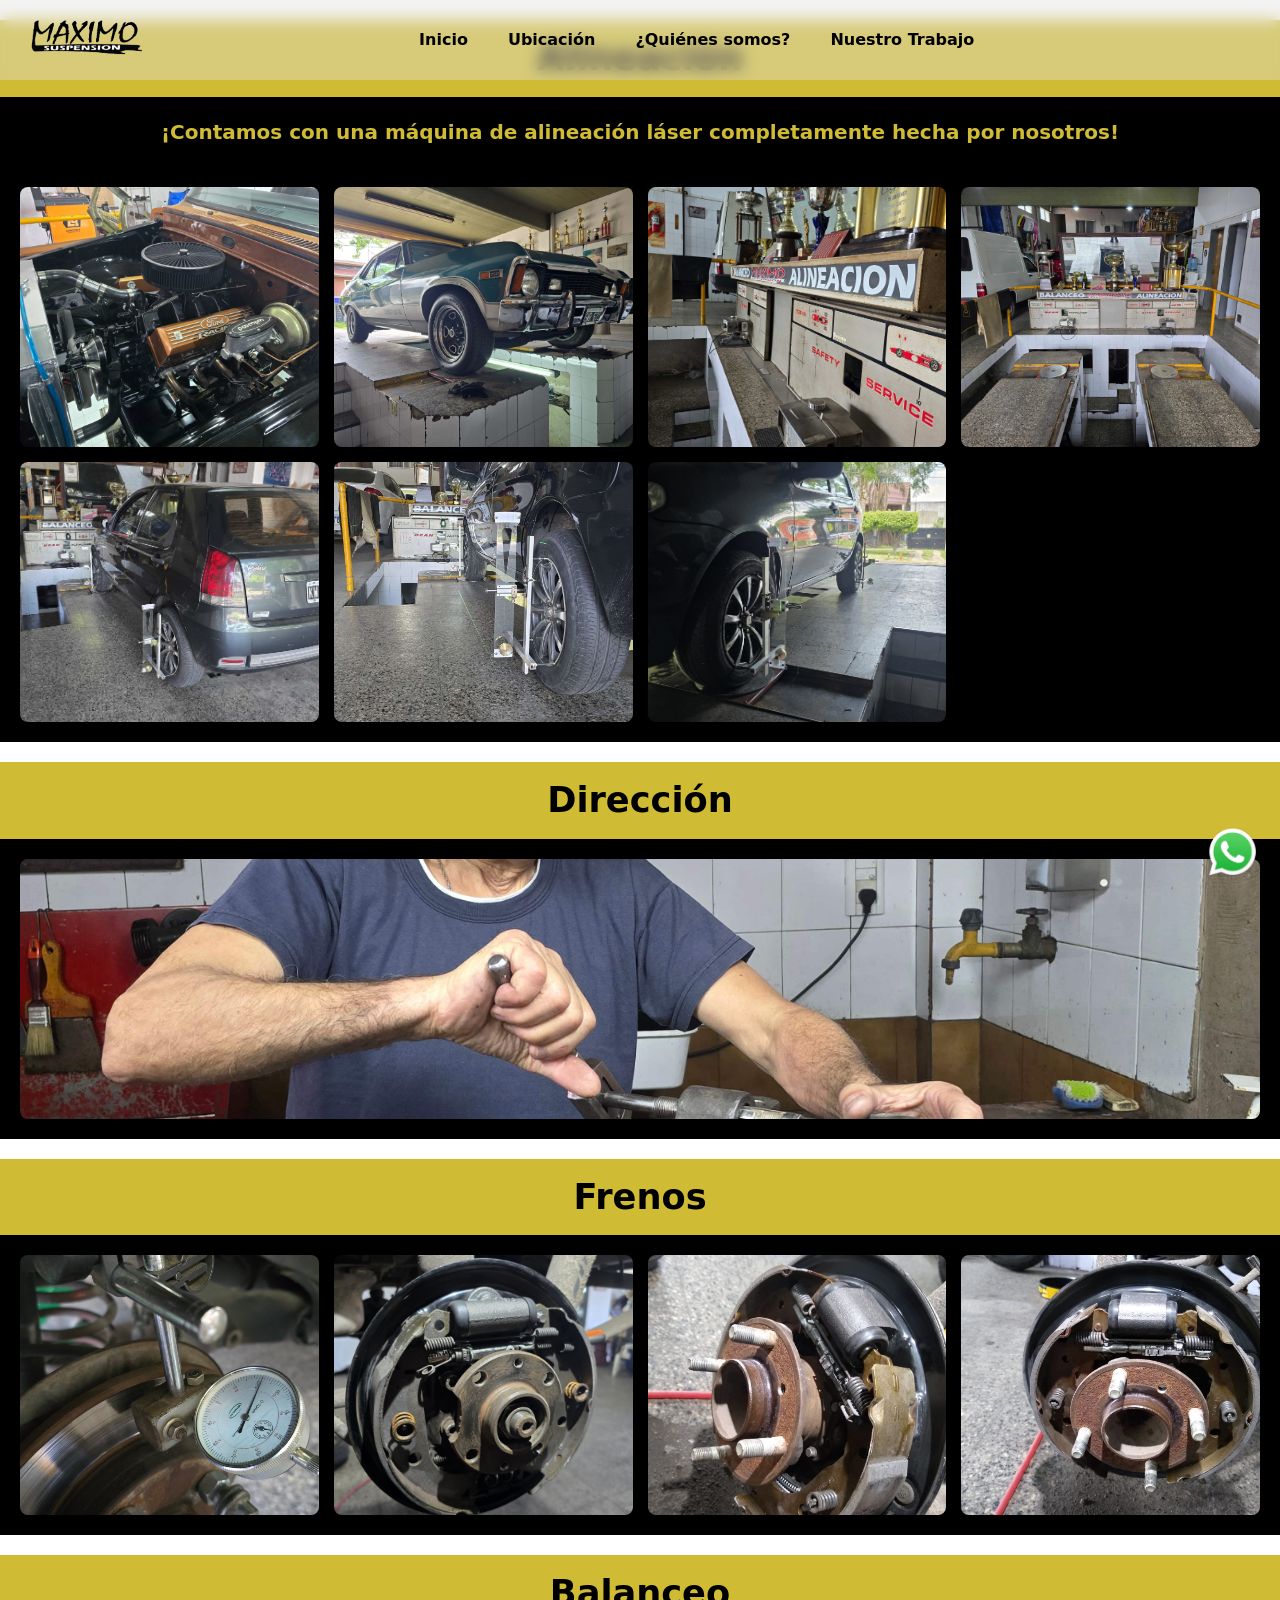
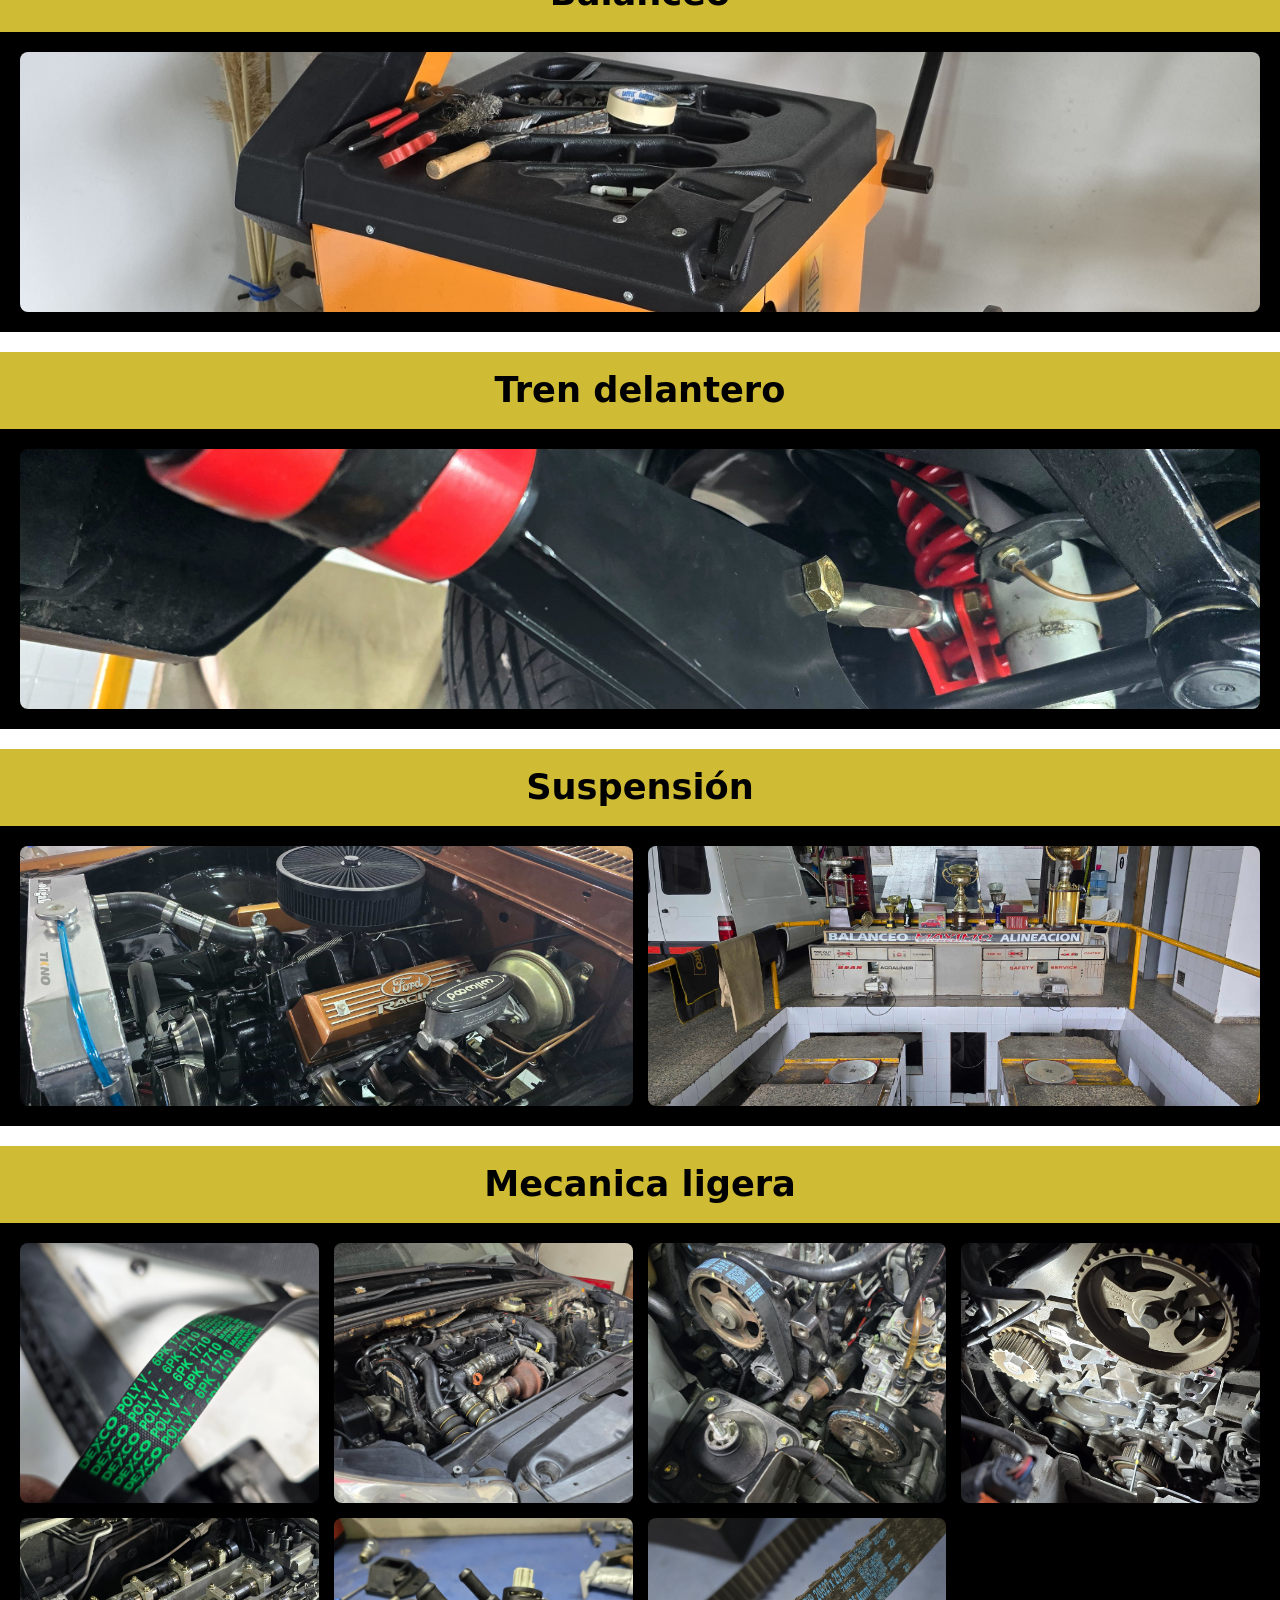
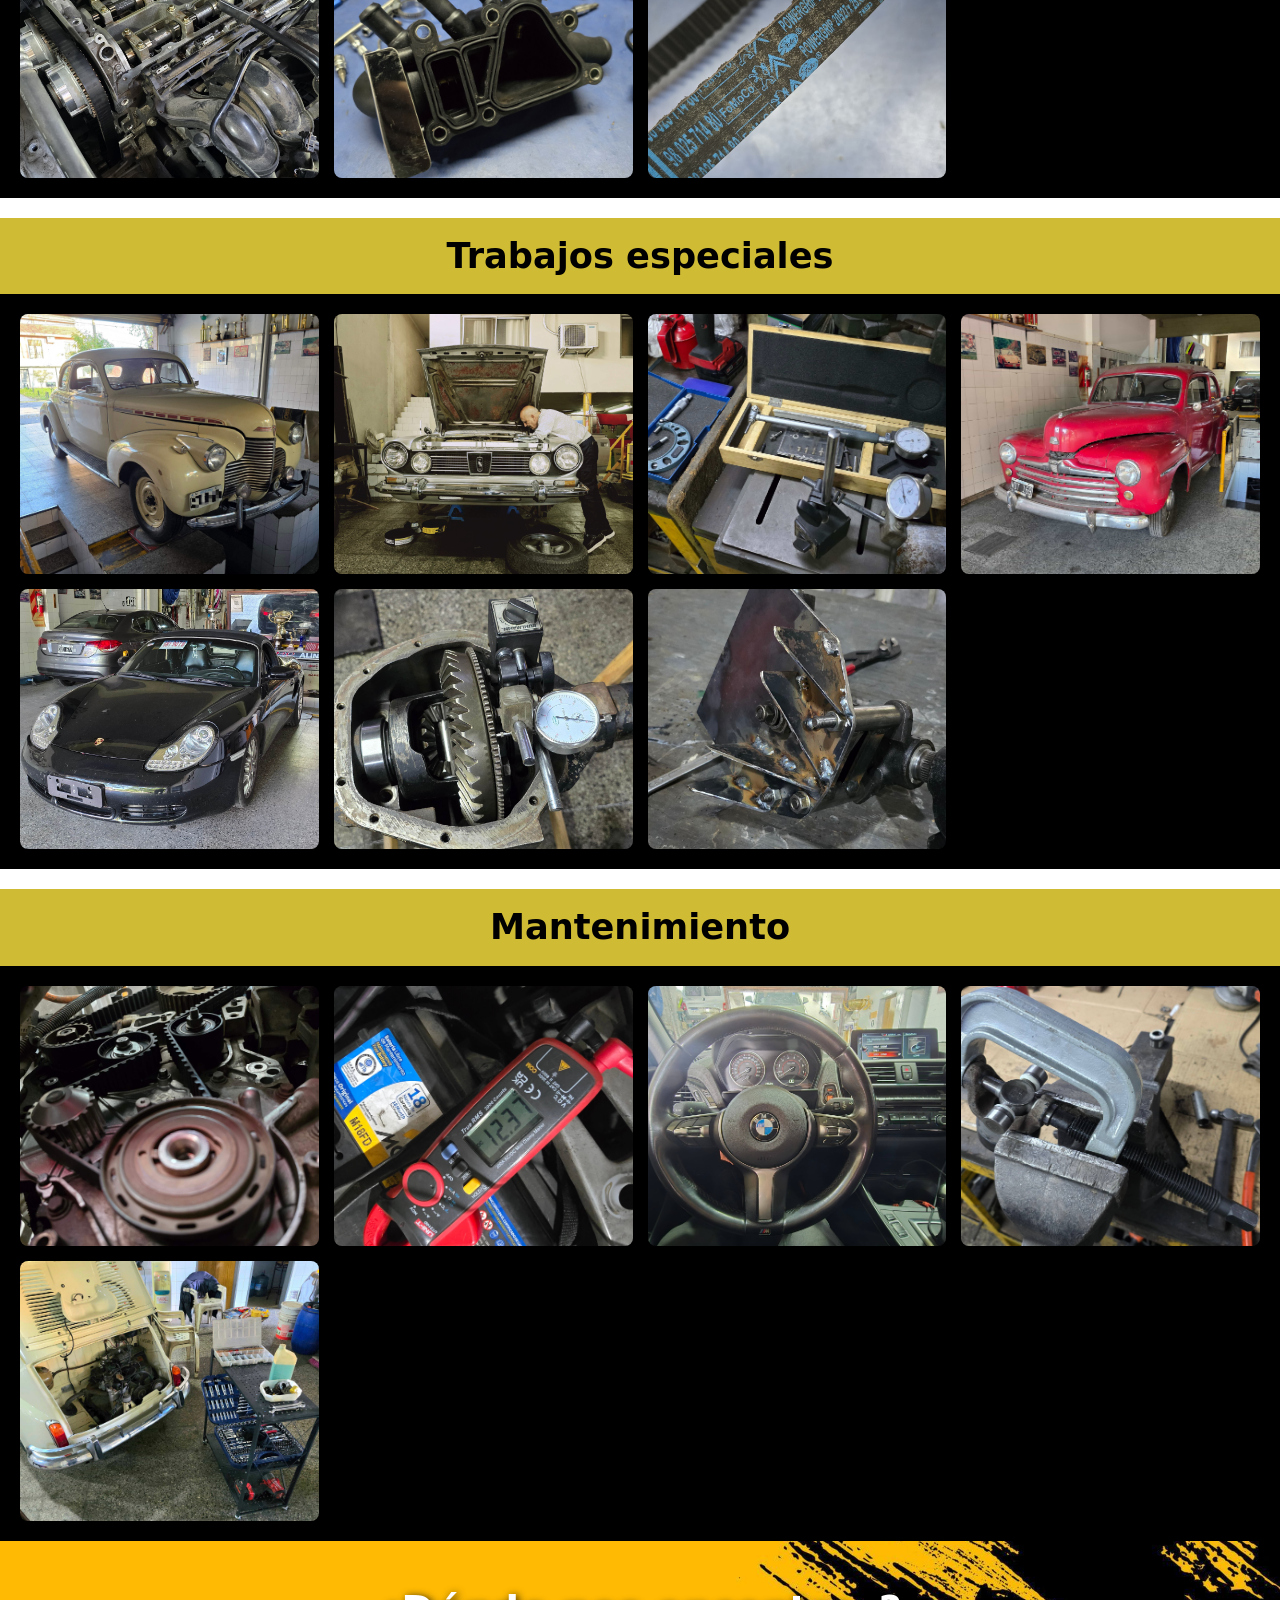
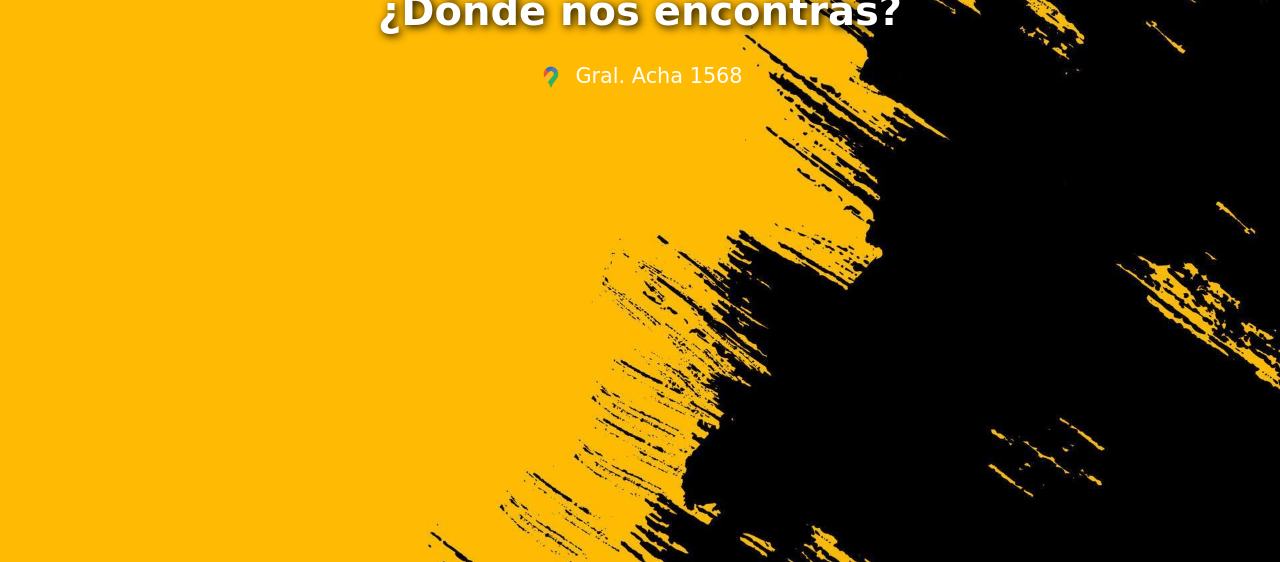
==== commit 7b50d628: "correcion en nuestrotrabajo" ====
--- a/nues.html
+++ b/nues.html
@@ -25,10 +25,6 @@
         </nav>
     </header>
 
-
-    <div class="dondea">
-            Maximo Suspension
-    </div>
 
     <div class="dondeb" id="ali">
             Alineación
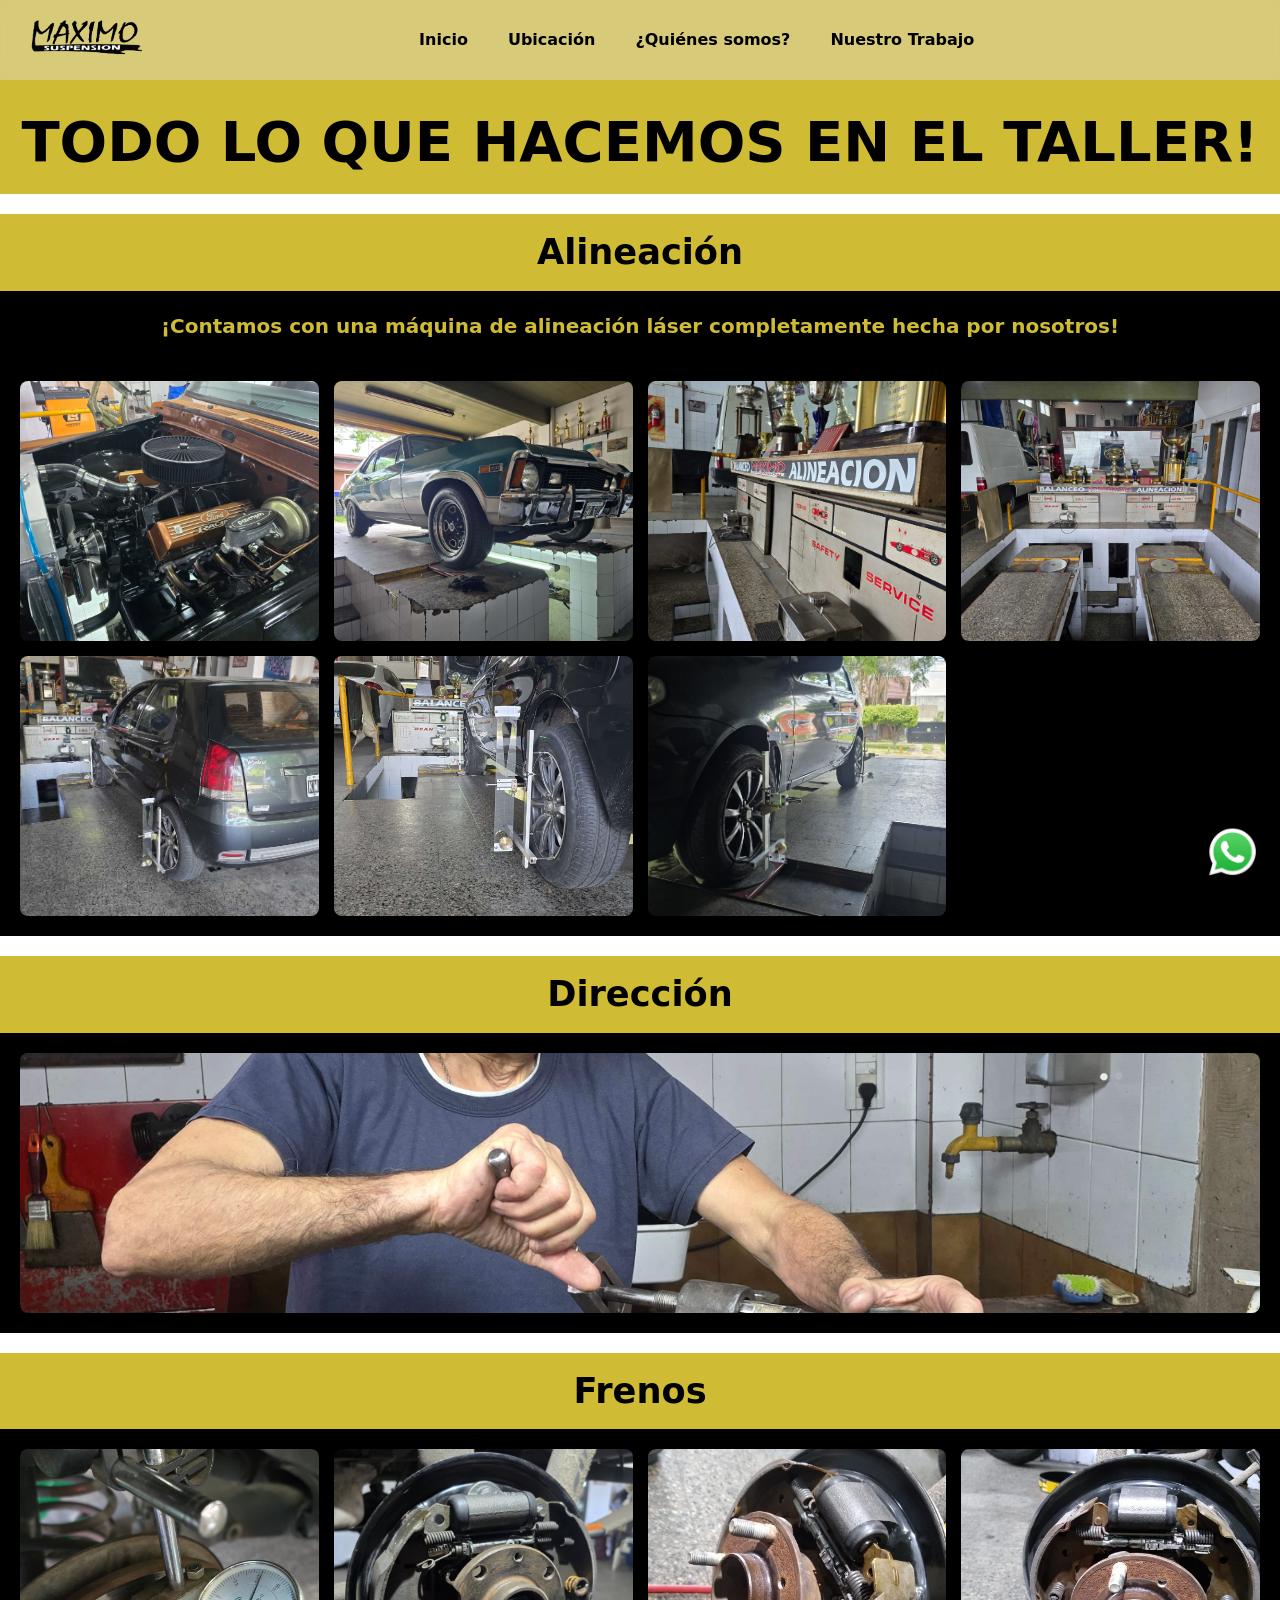
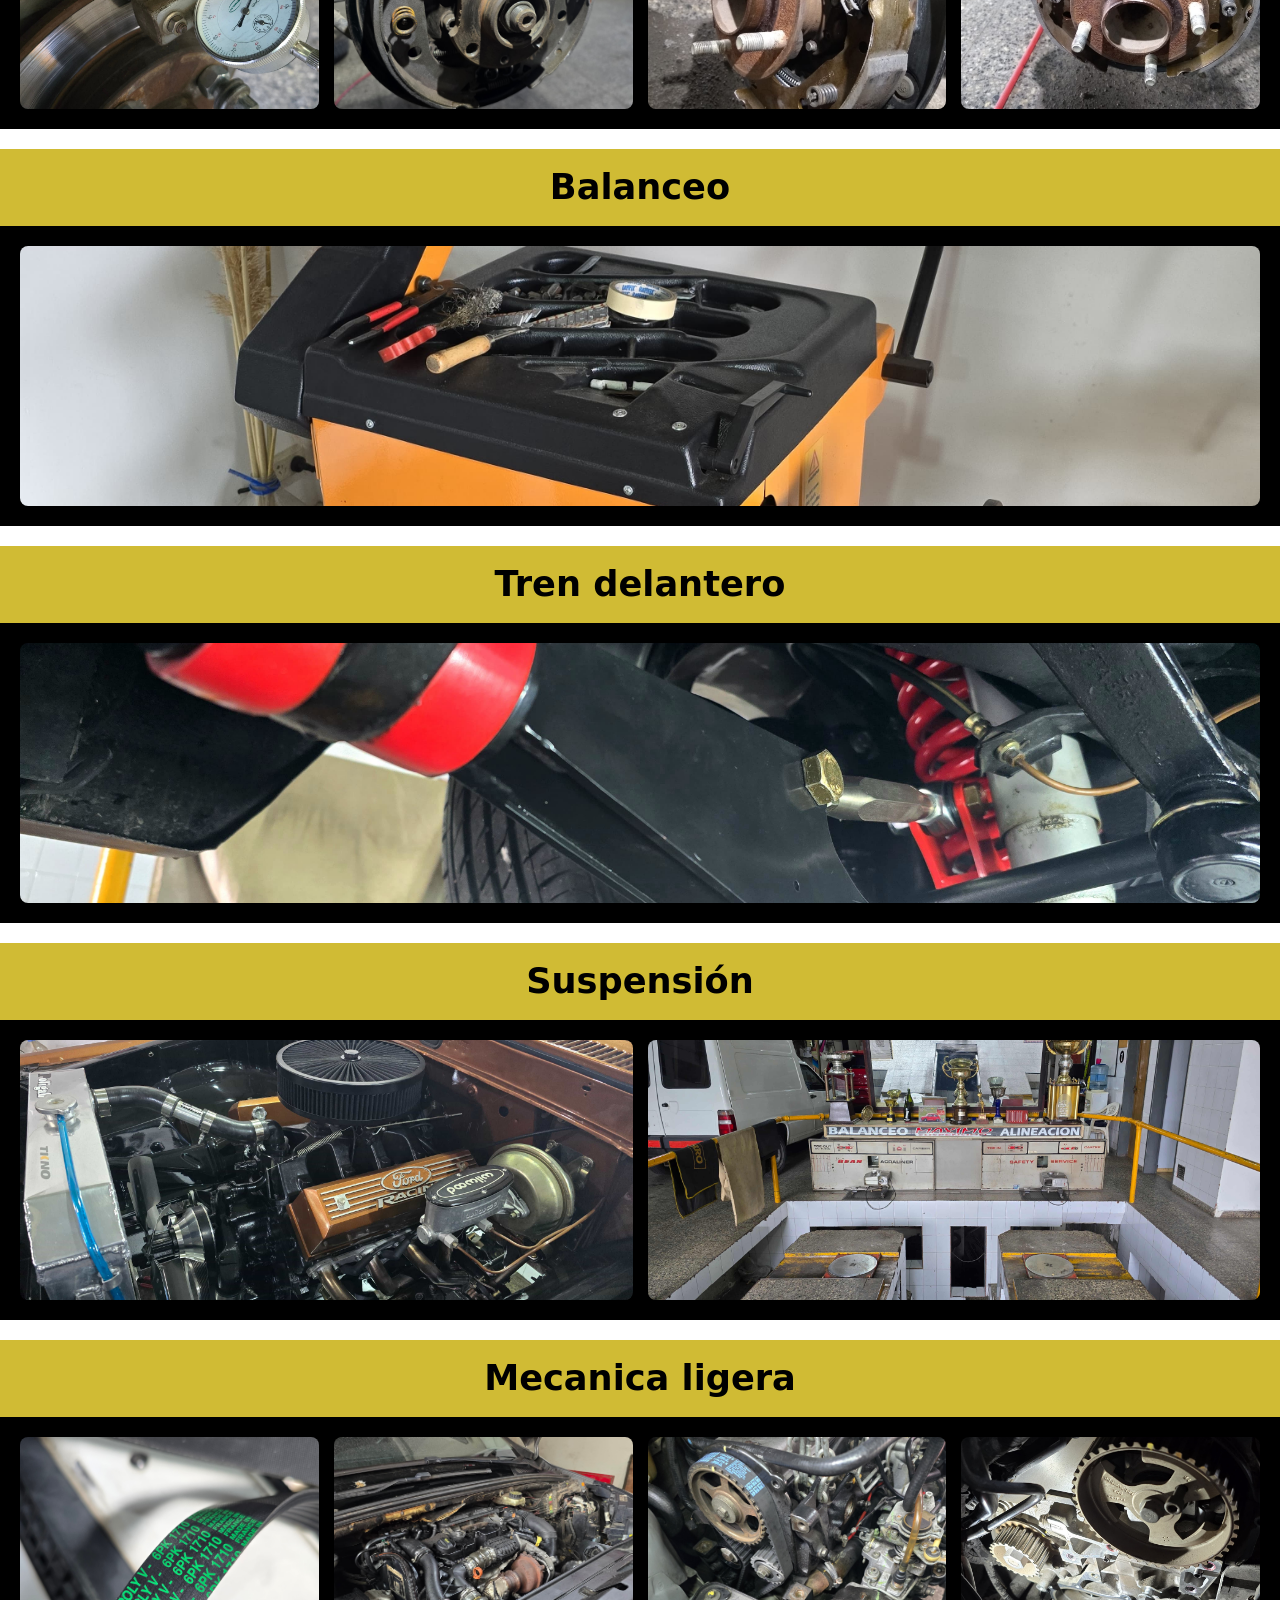
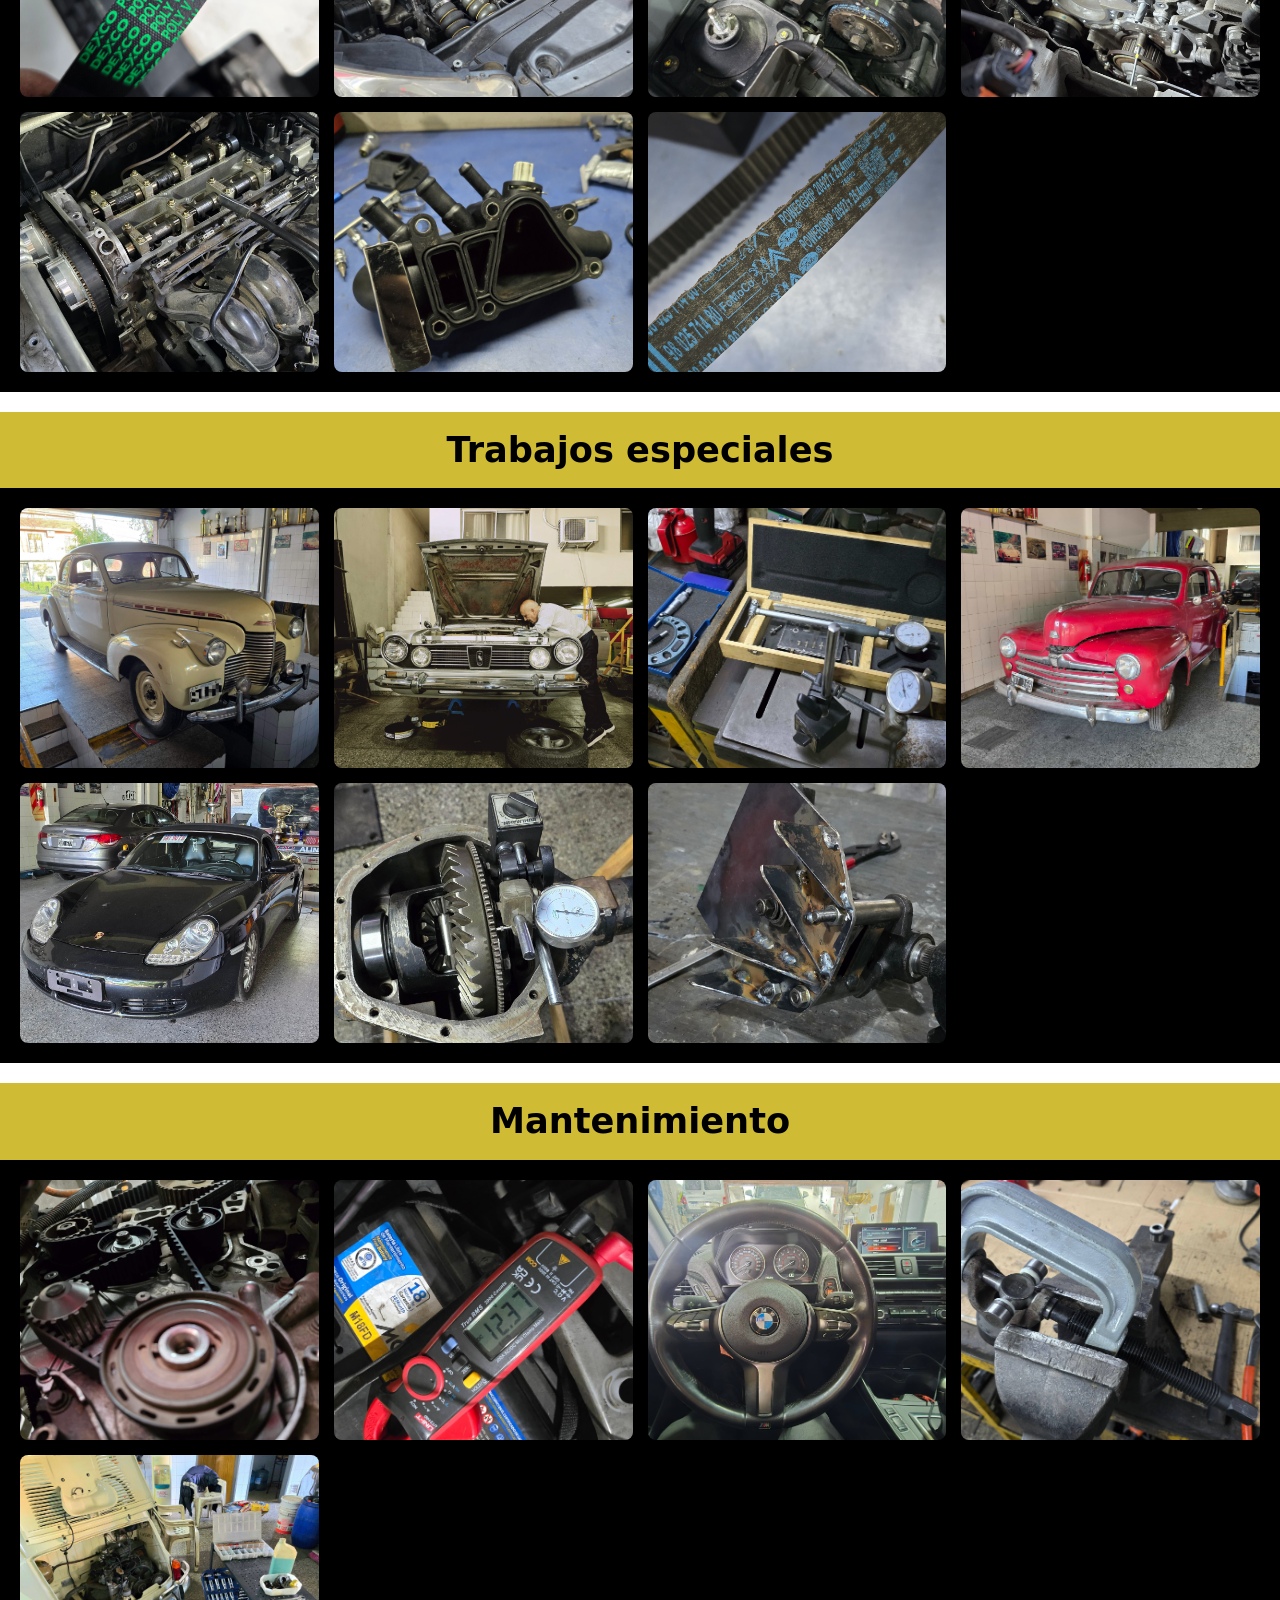
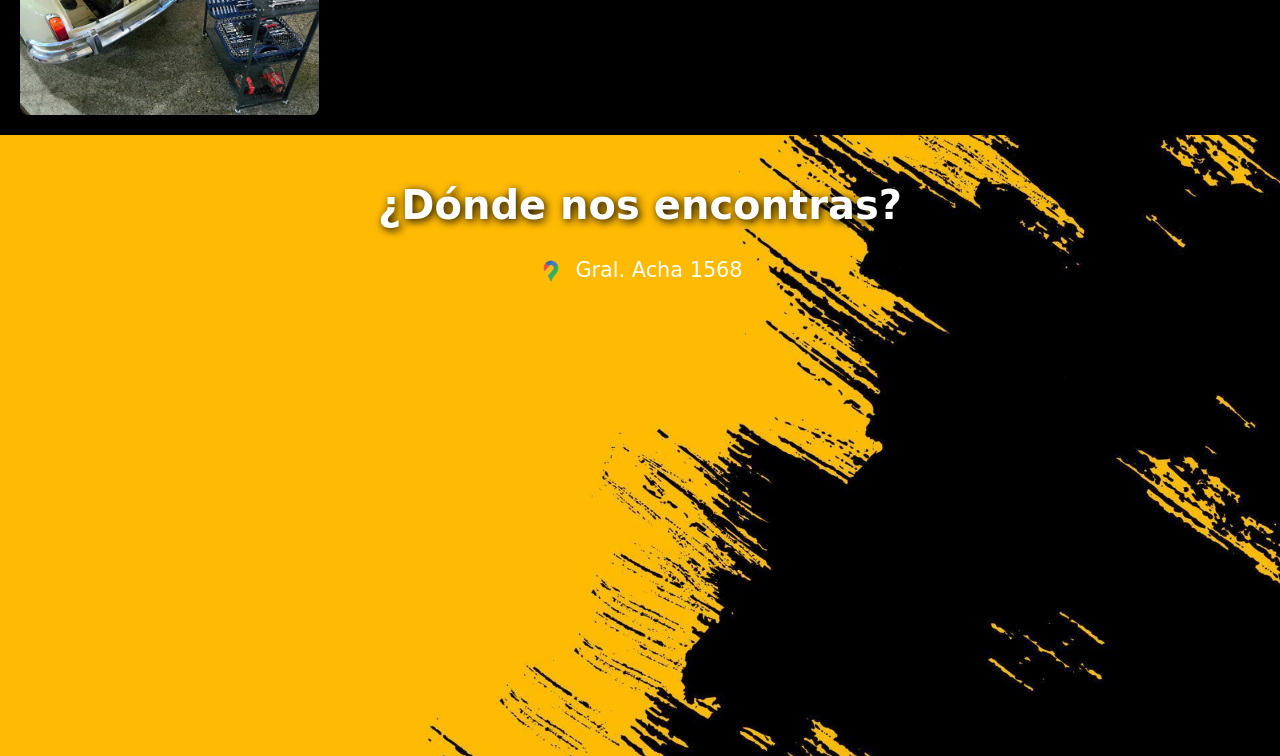
==== commit 5fcb6f98: "agregar mensaje en nuestrotra" ====
--- a/nues.html
+++ b/nues.html
@@ -25,6 +25,10 @@
         </nav>
     </header>
 
+
+    <div class="dondea">
+            TODO LO QUE HACEMOS EN EL TALLER!
+    </div>
 
     <div class="dondeb" id="ali">
             Alineación
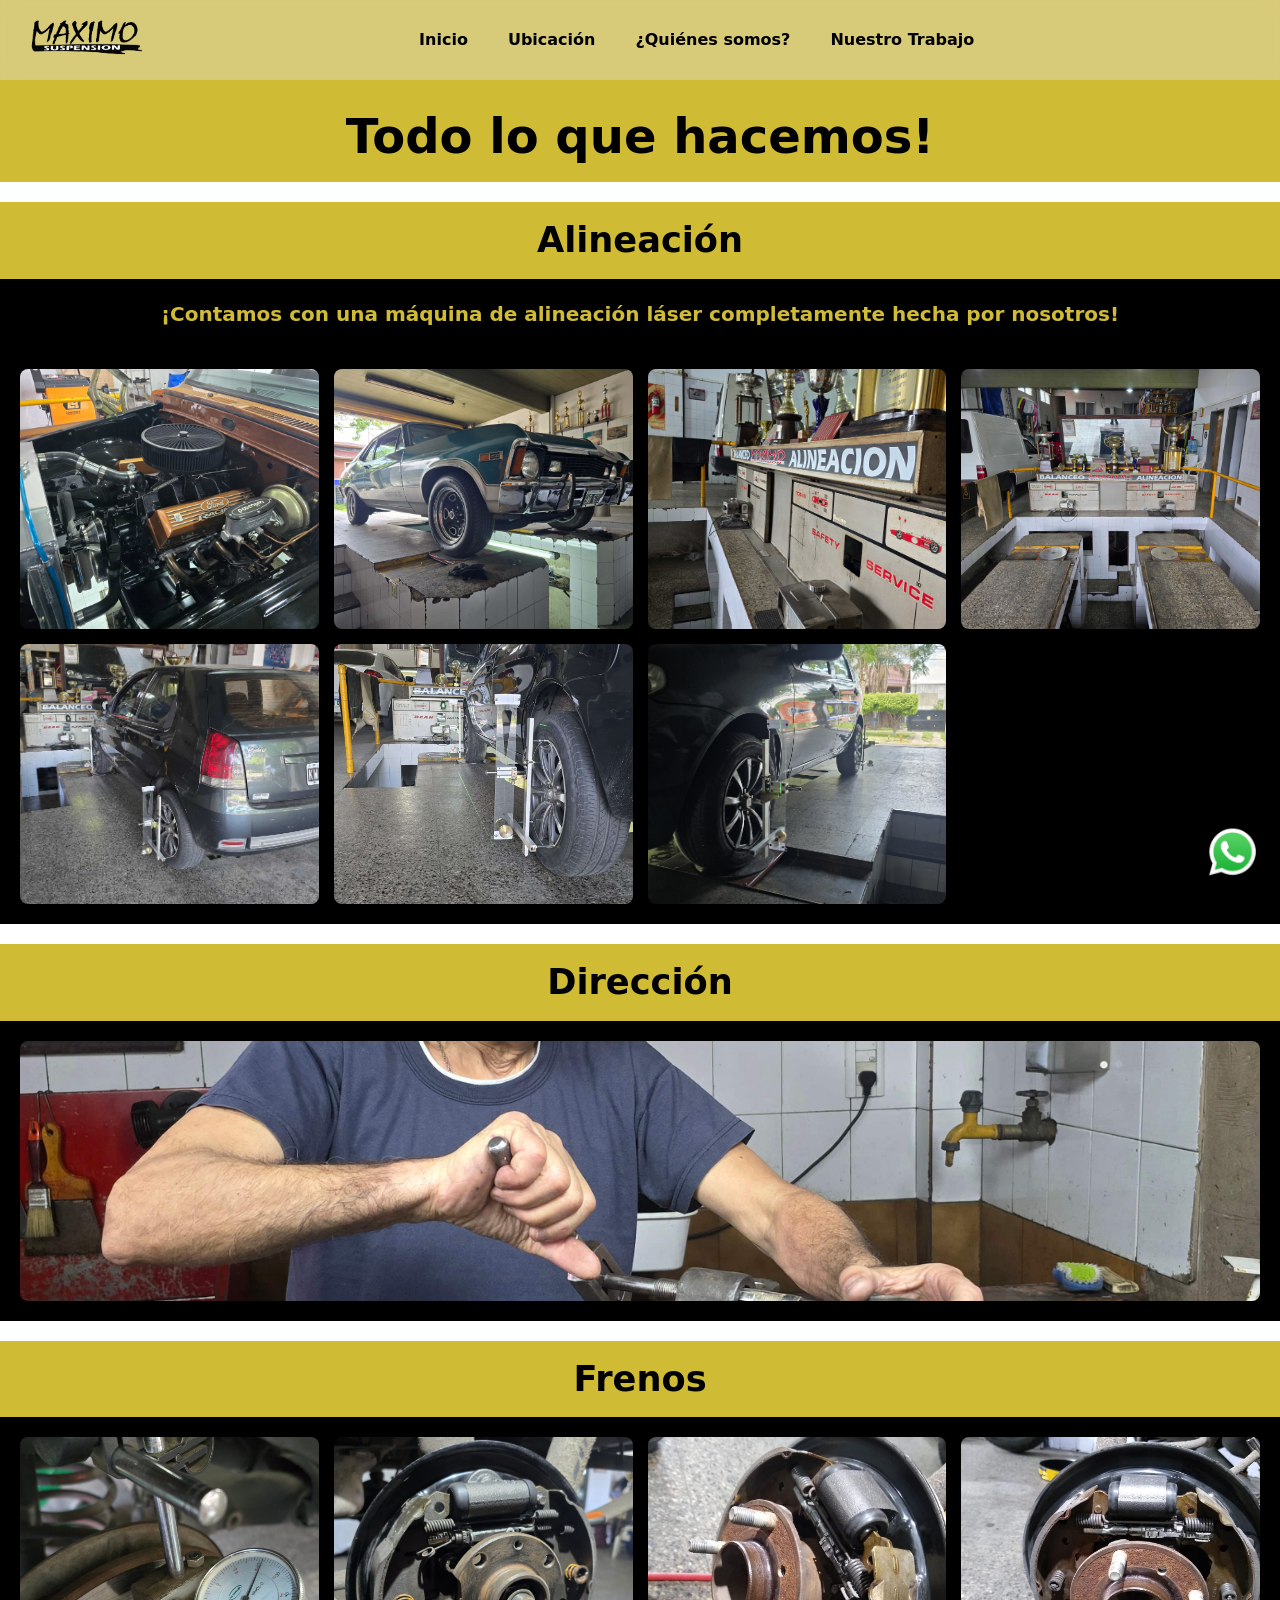
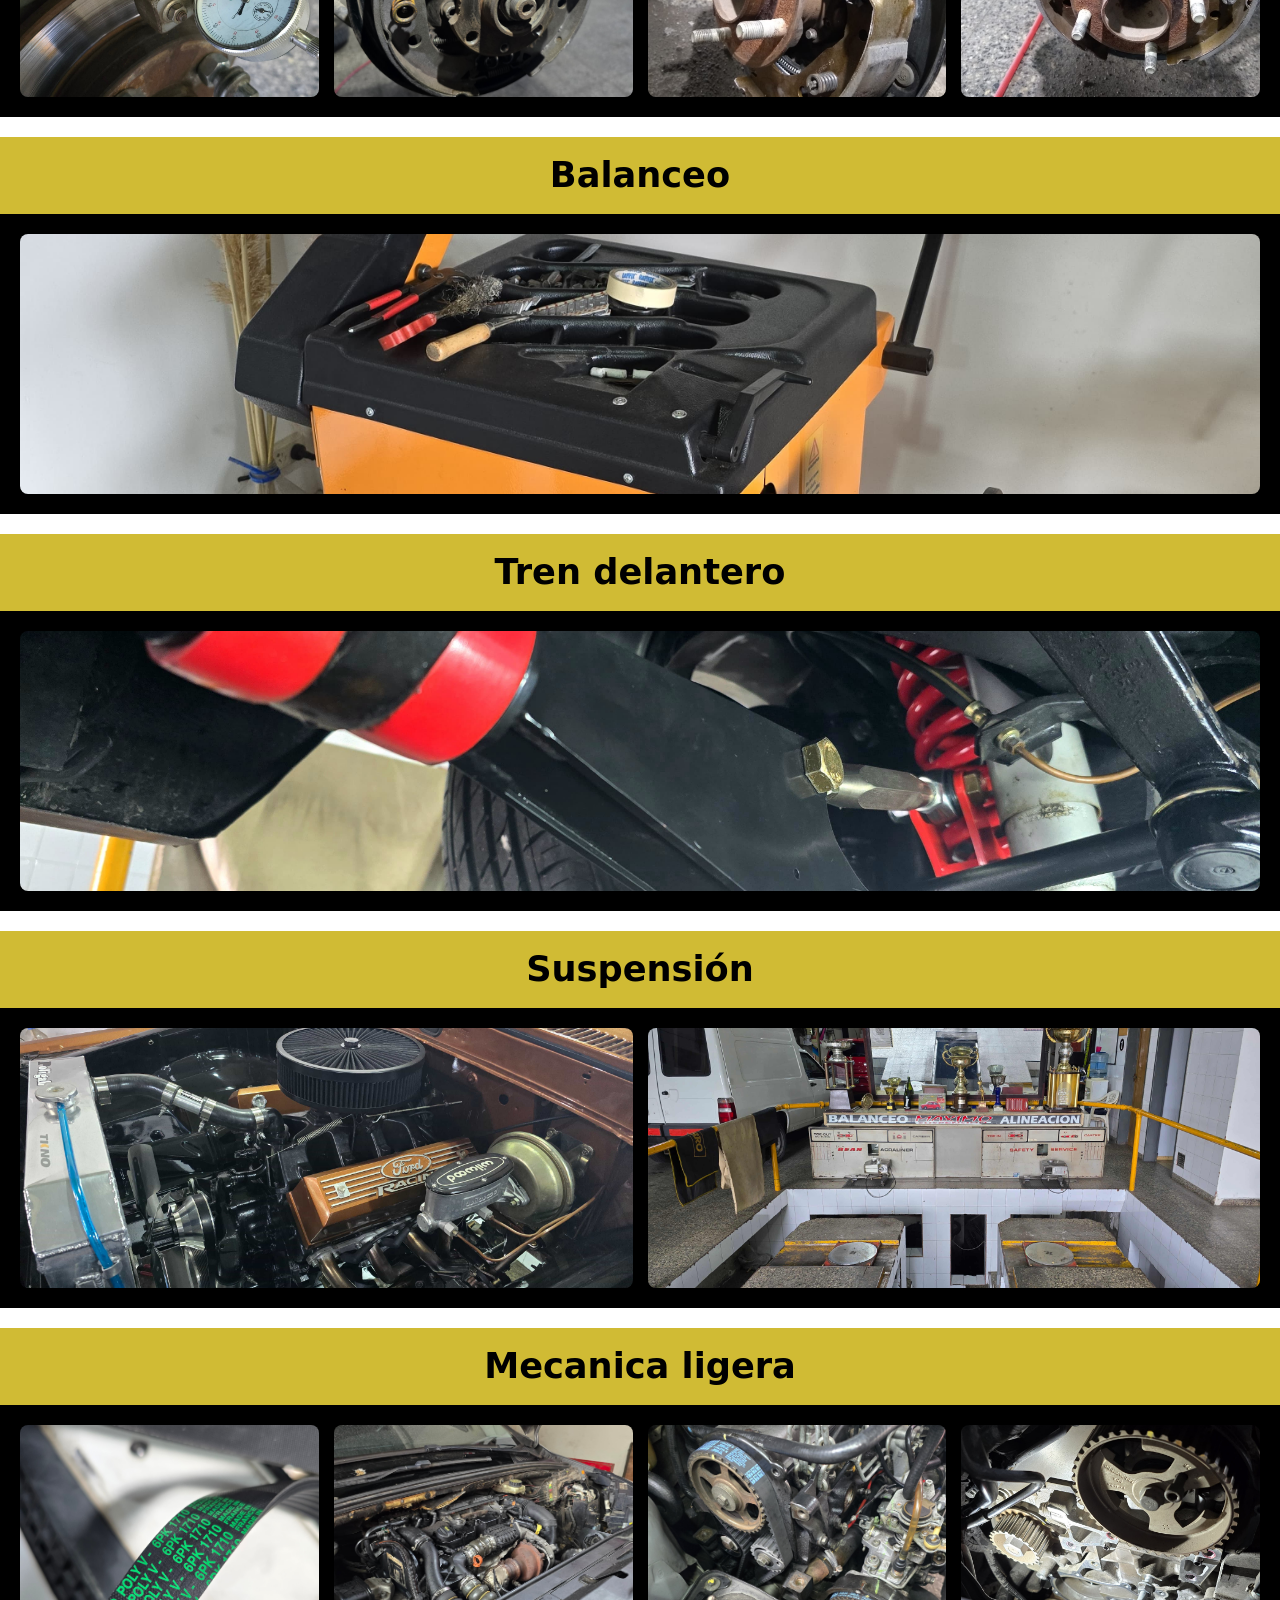
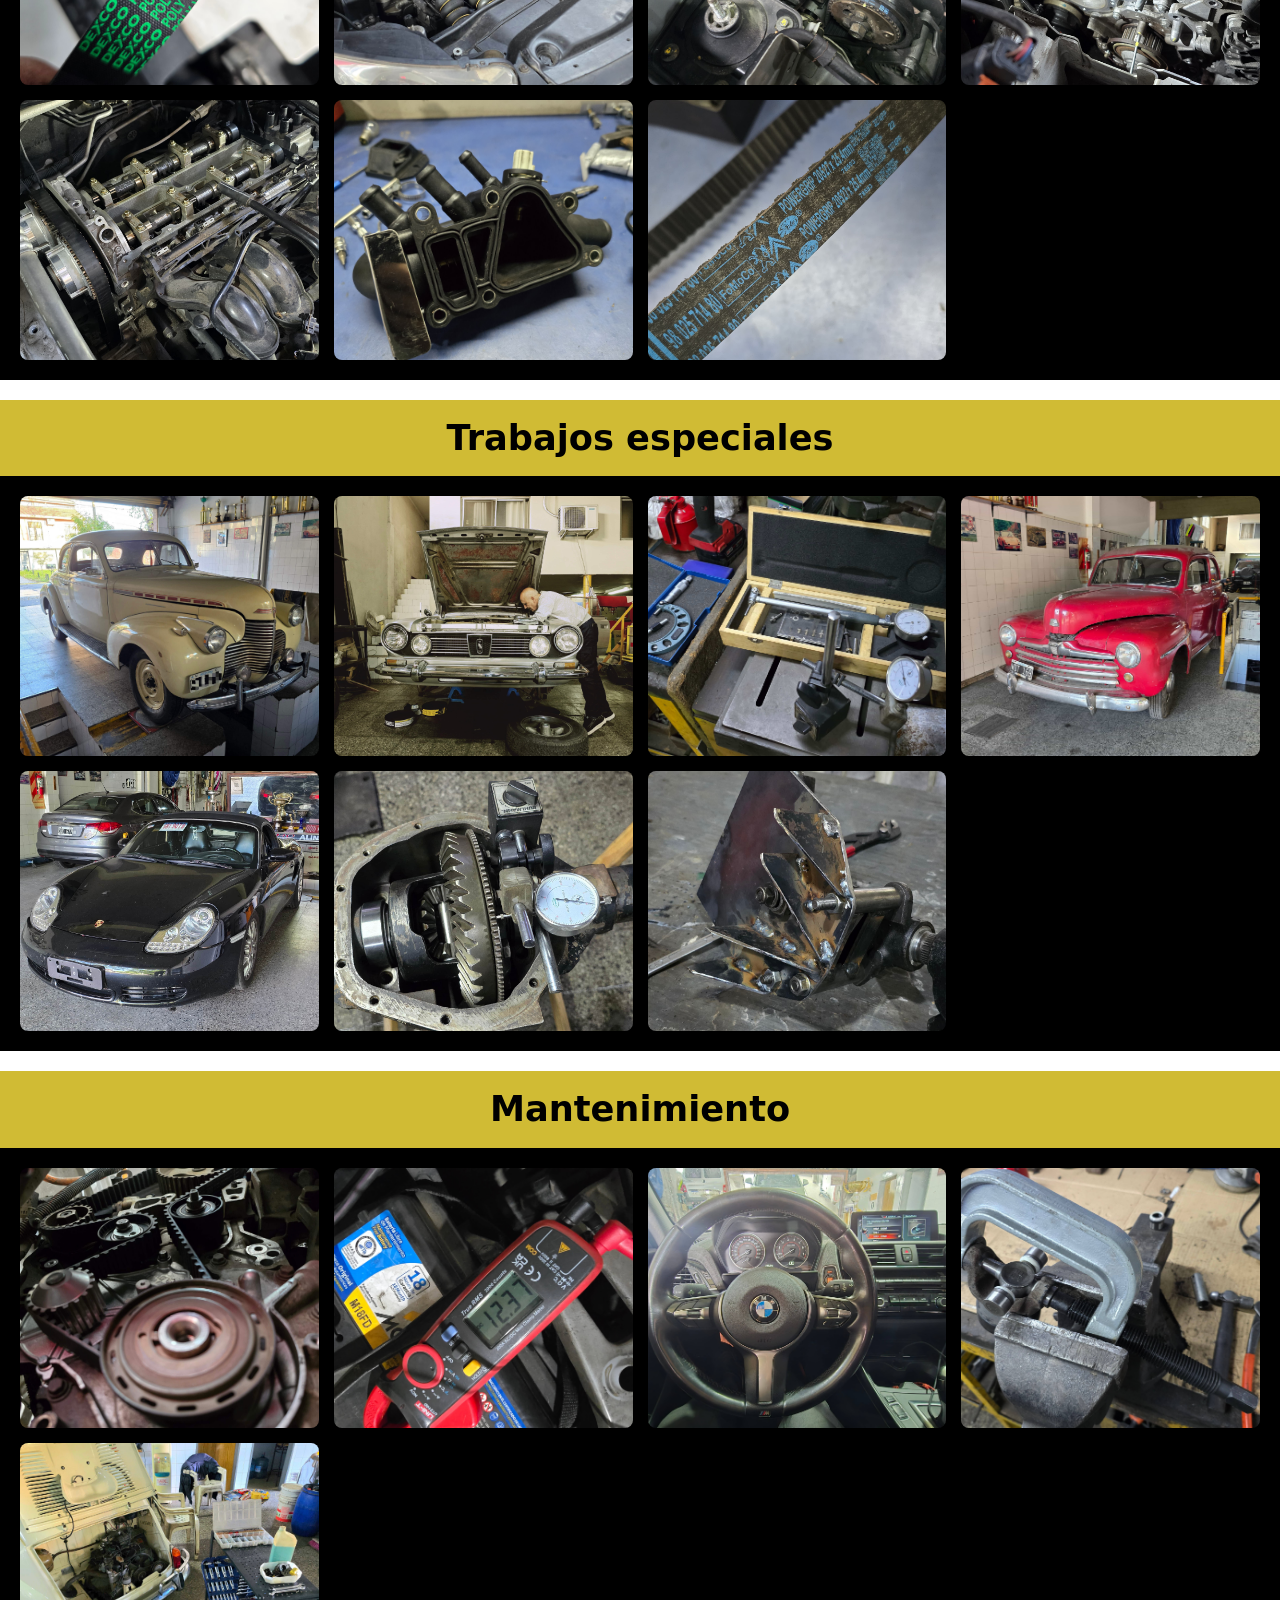
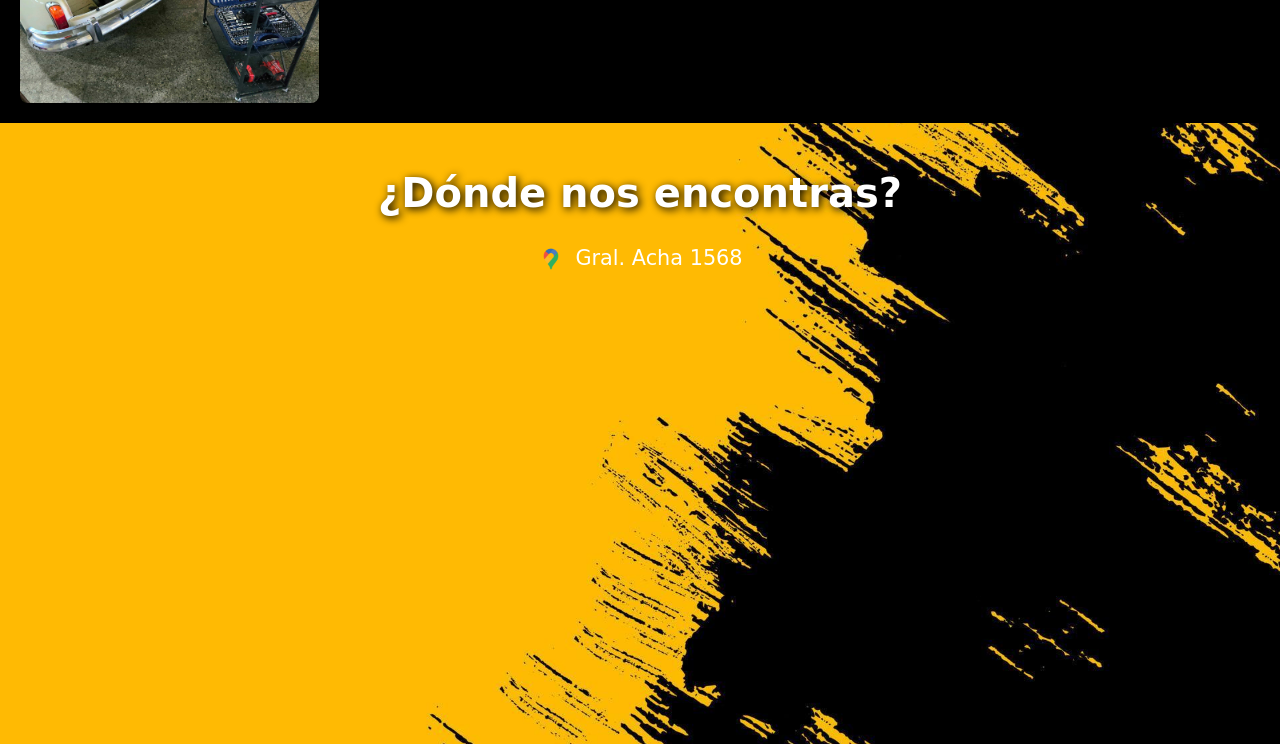
==== commit f0d53dda: "commit 1" ====
--- a/nues.html
+++ b/nues.html
@@ -27,7 +27,7 @@
 
 
     <div class="dondea">
-            TODO LO QUE HACEMOS EN EL TALLER!
+            Todo lo que hacemos!
     </div>
 
     <div class="dondeb" id="ali">
--- a/style.css
+++ b/style.css
@@ -25,12 +25,7 @@
     height: auto;
 }
 
-/* =========================================
-   HEADER & NAVEGACIÓN
-========================================= */
-/* =========================================
-   HEADER & NAVEGACIÓN (CORREGIDO Y CENTRADO)
-========================================= */
+
 header {
     position: fixed;
     top: 0;
@@ -284,7 +279,7 @@
 .dondea {
     text-align: center;
     color: #000000;
-    font-size: 3.5rem;
+    font-size: 3rem;
     font-weight: bold;
     background: rgb(208, 187, 52);
     padding: 100px 10px 10px 10px;
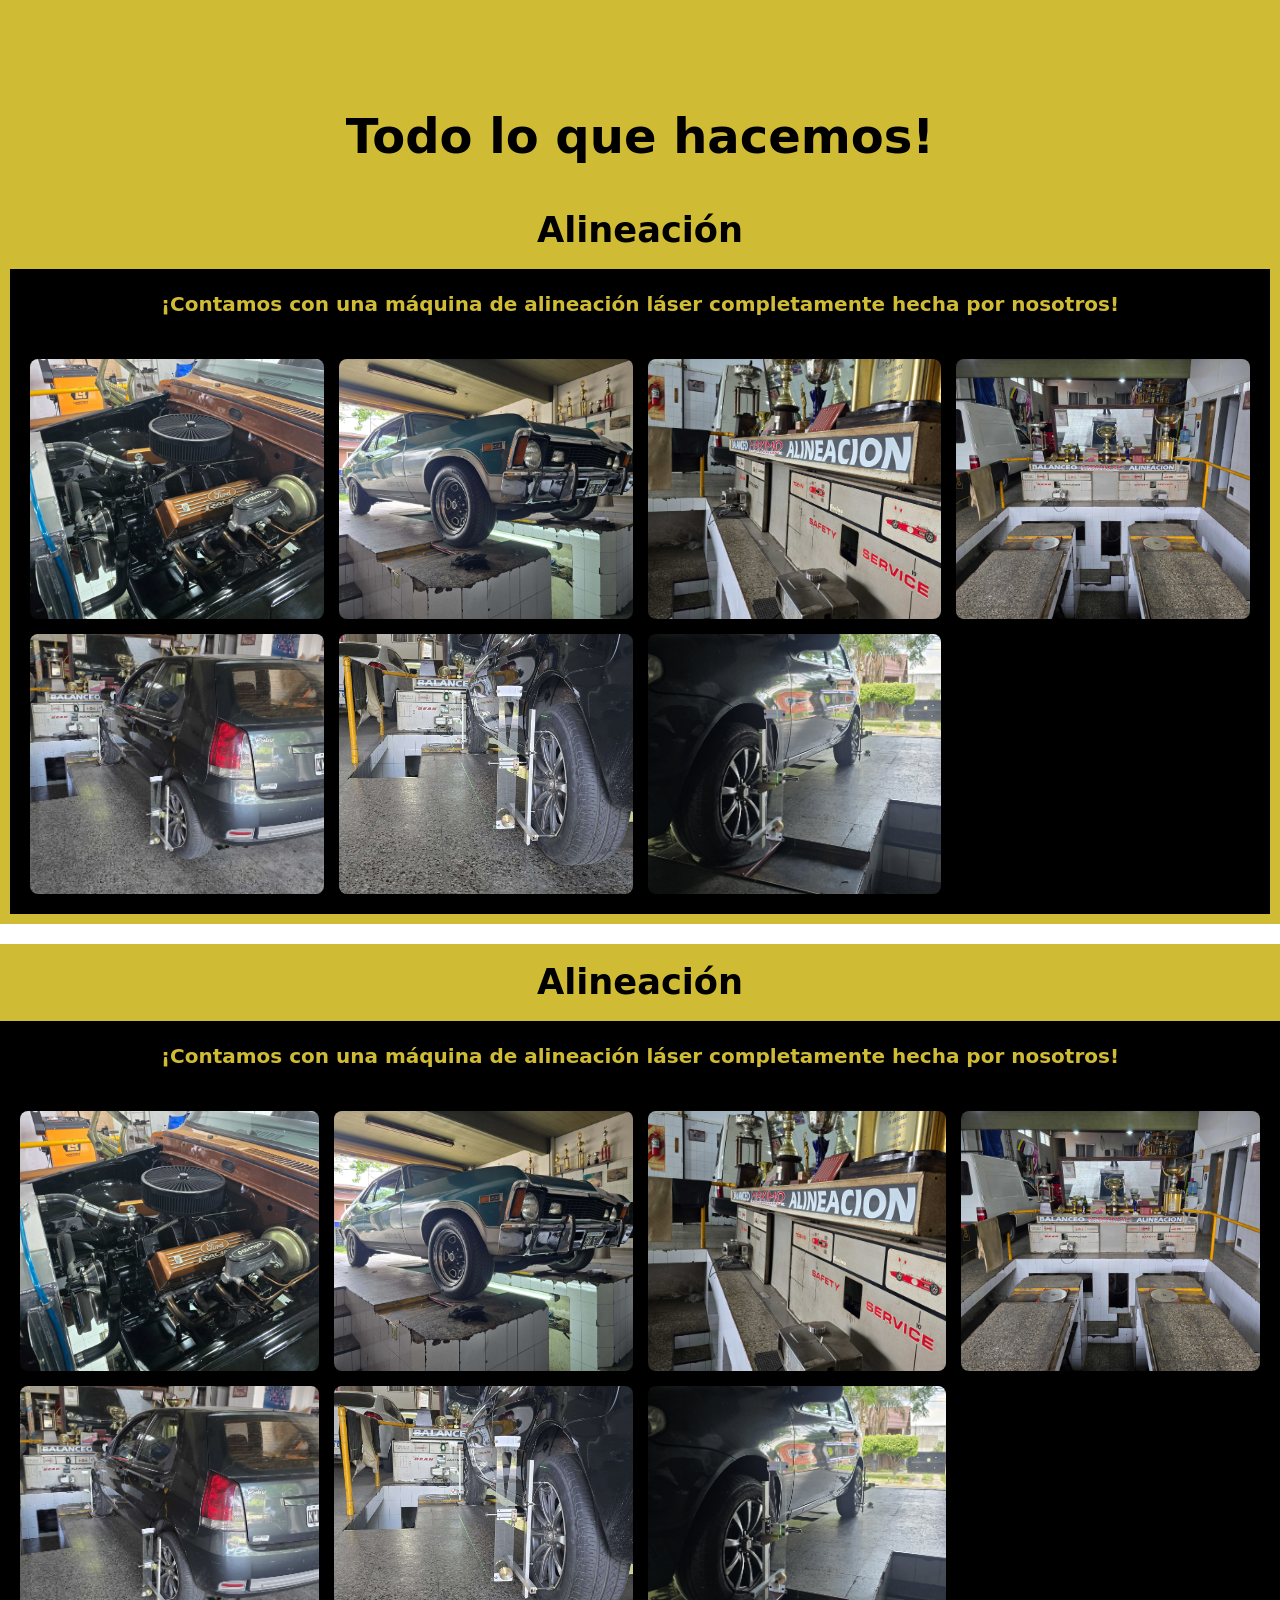
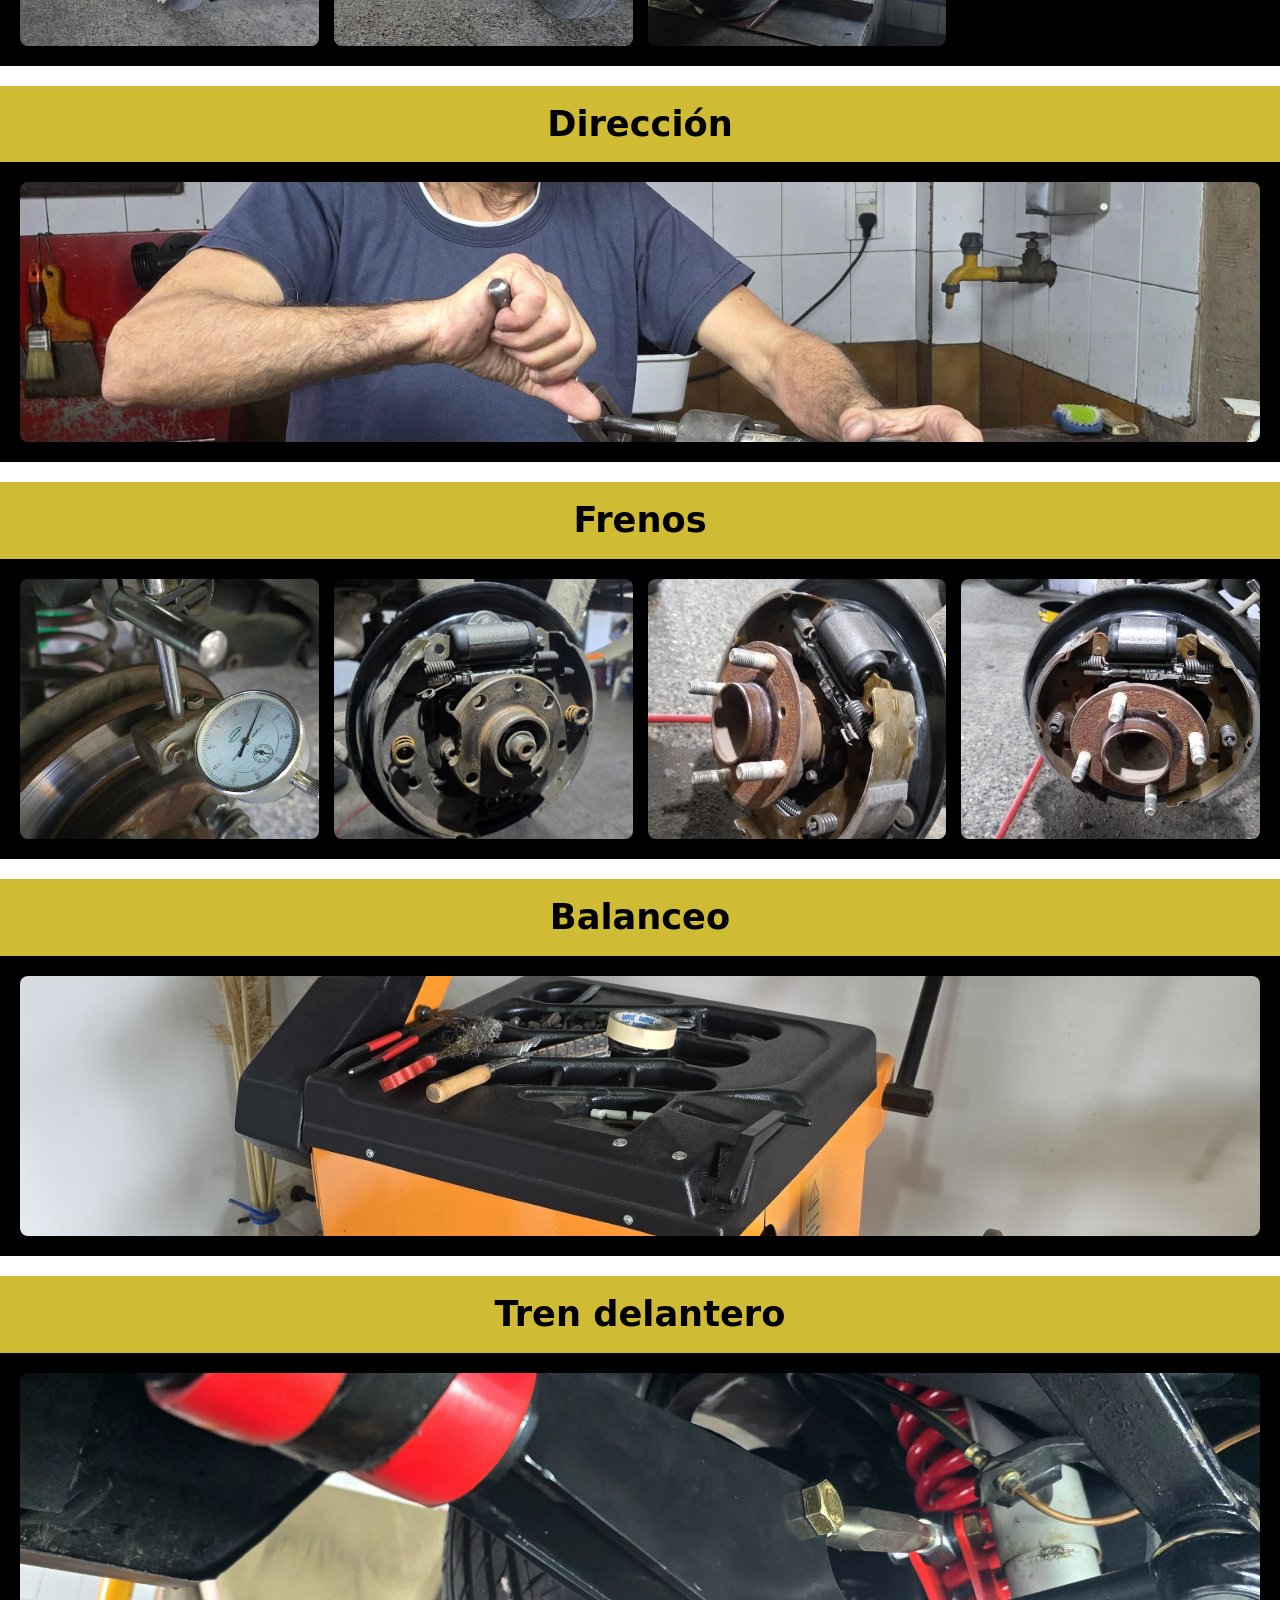
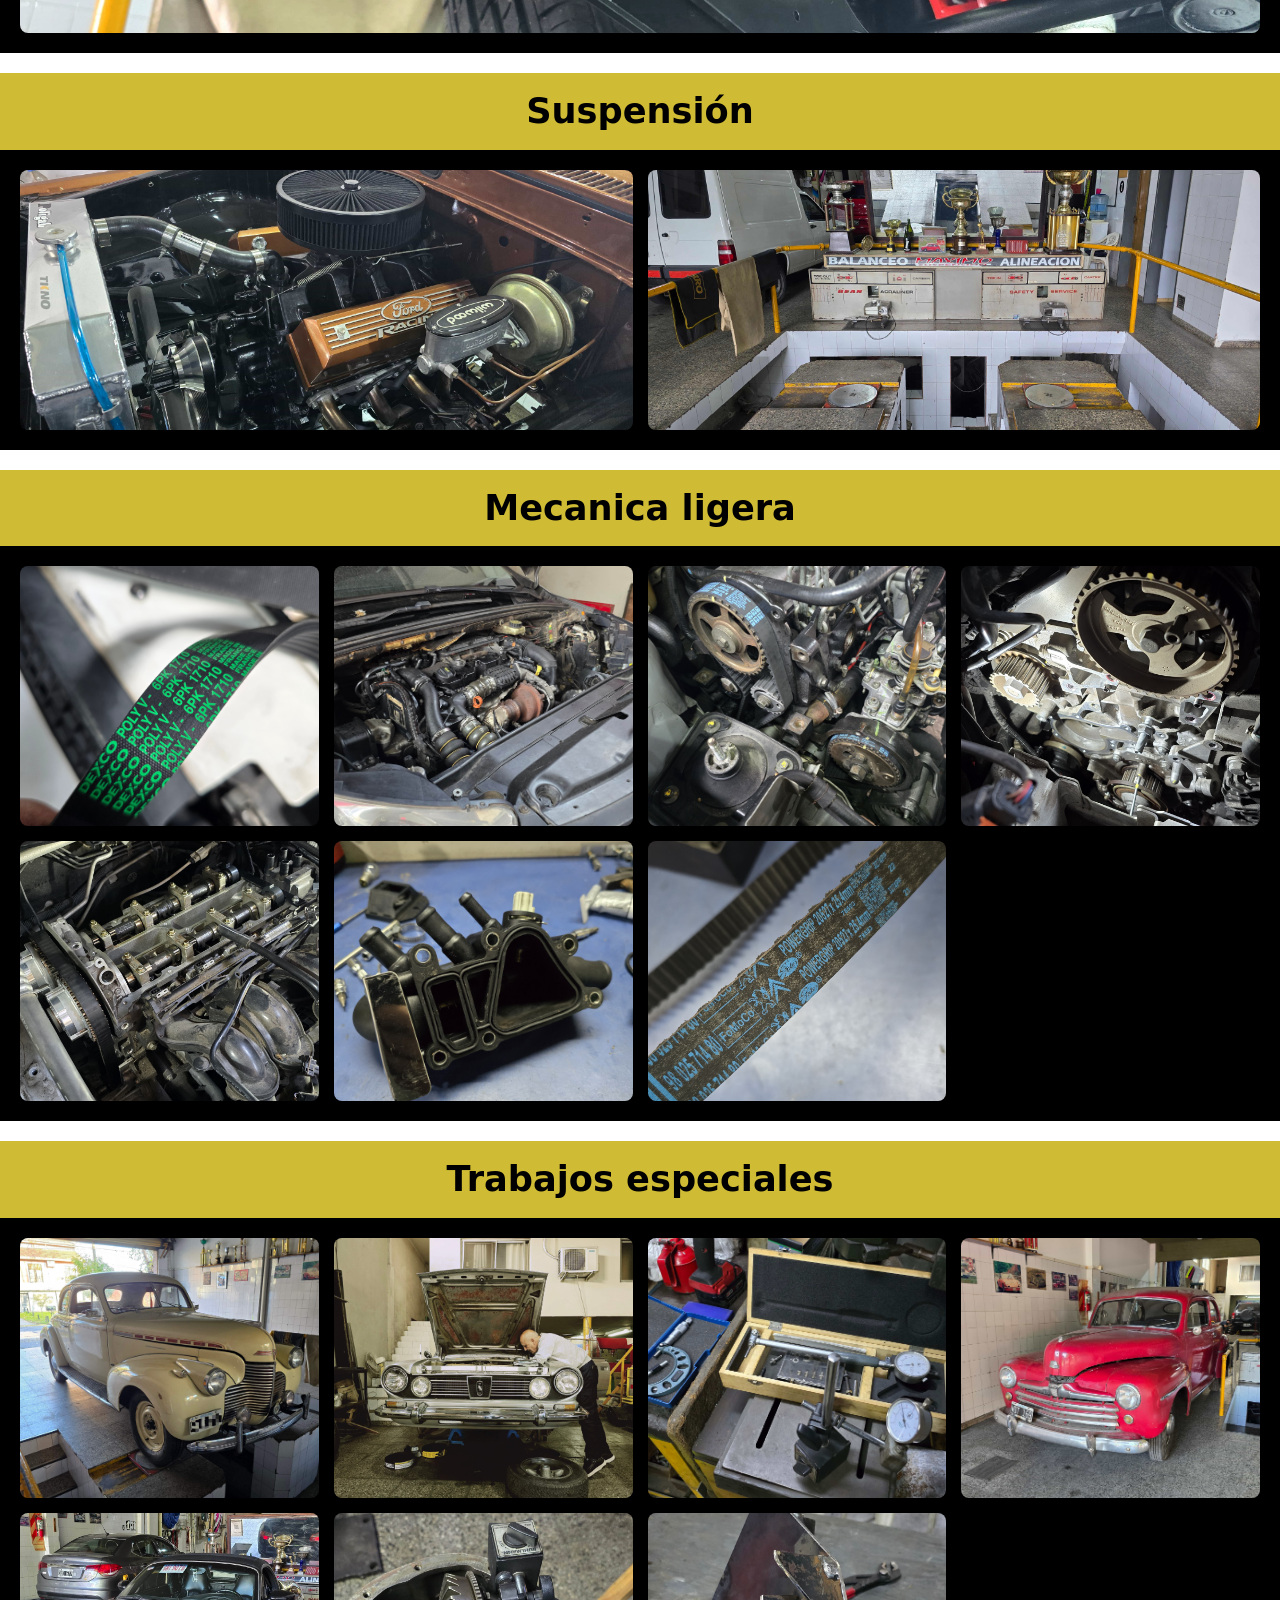
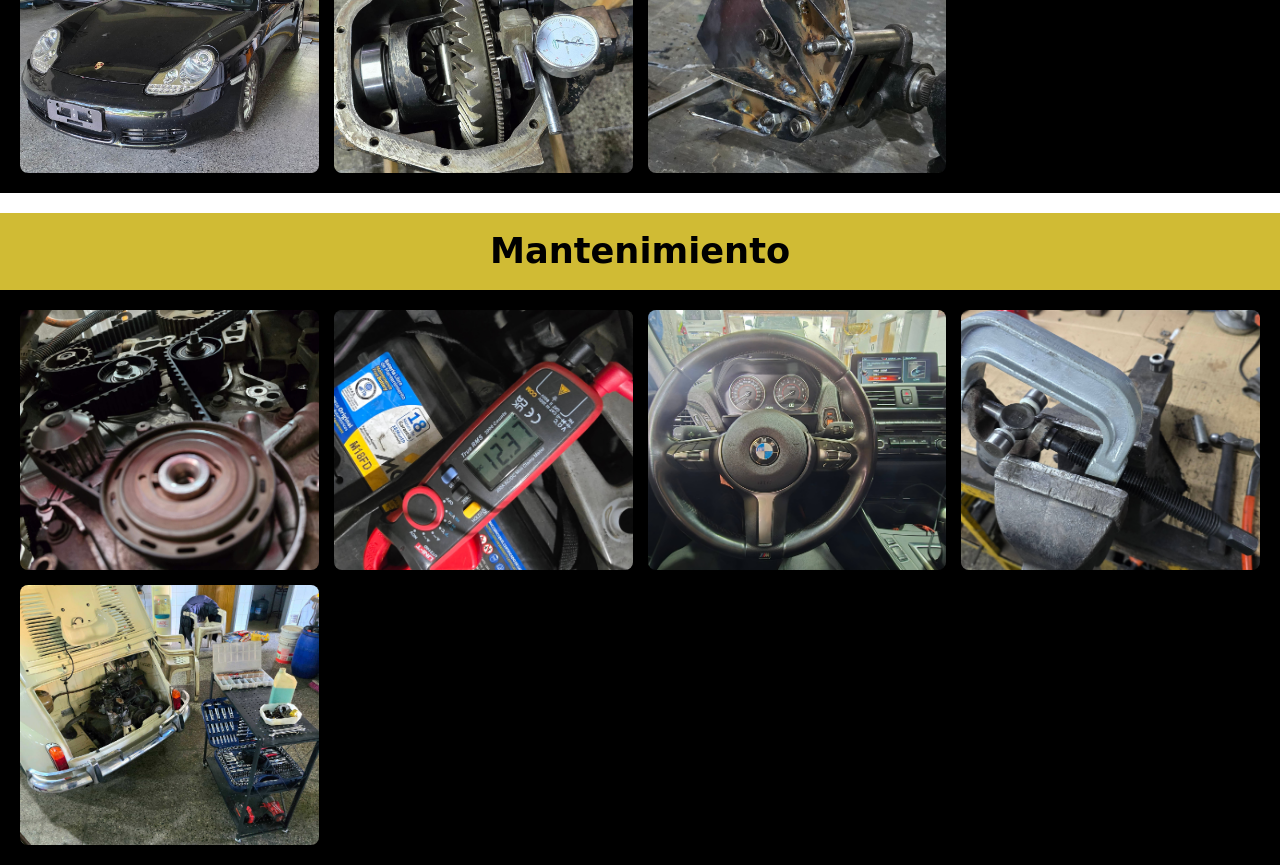
==== commit 58a39263: "th" ====
--- a/nues.html
+++ b/nues.html
@@ -9,25 +9,21 @@
     <link href="https://cdn.jsdelivr.net/npm/bootstrap@5.3.0/dist/css/bootstrap.min.css" rel="stylesheet" integrity="sha384-9ndCyUaIbzAi2FUVXJi0CjmCapSmO7SnpJef0486qhLnuZ2cdeRhO02iuK6FUUVM" crossorigin="anonymous">
 </head>
 <body>
-    <header>
-         <div class="logo">
-            <a href="index.html">
-                <img src="a/Iniciologo.png" alt="Maximo suspension logo">
-            </a>
-        </div>
-        <nav>
-            <ul>
-                <li class="nav--item"><a href="index.html">Inicio</a></li>
-                <li class="nav--item"><a href="#contacto">Ubicación</a></li>
-                <li class="nav--item"><a href="quienes.html">¿Quiénes somos?</a></li>
-                <li class="nav--item"><a href="nues.html">Nuestro Trabajo</a></li>
-            </ul>
-        </nav>
-    </header>
-
-
     <div class="dondea">
             Todo lo que hacemos!
+            <div class="dondeb" id="ali">
+            Alineación
+            </div>
+            <div class="slogan">¡Contamos con una máquina de alineación láser completamente hecha por nosotros!</div>
+            <div class="serviciosa">
+                <img src="a/alineación1.jpg" class="al">
+                <img src="a/alineación2.jpg" class="alineacion2">
+                <img src="a/alineacion3.jpg" class="alineacion3">
+                <img src="a/alineacion4.jpg" class="alineacion4">
+                <img src="a/alineacion5.jpg" class="alineacion4">
+                <img src="a/alineacion6.jpg" class="alineacion4">
+                <img src="a/alineacion7.jpg" class="alineacion4">
+            </div>
     </div>
 
     <div class="dondeb" id="ali">
@@ -129,32 +125,5 @@
         <img src="a/mant3.jpg" class="alineacion2">
         <img src="a/mant4.jpg" class="alineacion2">
     </div>
-
-
-
-    <footer id="contacto">
-        <div class="footer-content">
-            <div class="donde">
-            ¿Dónde nos encontras?
-            </div>
-            <div class="ubi">
-            <a href="https://www.google.com/maps/place/Gral.+Acha+1568,+B1878+Quilmes+Oeste,+Provincia+de+Buenos+Aires/@-34.740072,-58.2885388,17z/data=!3m1!4b1!4m6!3m5!1s0x95a32dd74b11ed37:0xceb569918934865b!8m2!3d-34.7400764!4d-58.2859639!16s%2Fg%2F11pdfvt6d4?entry=ttu&g_ep=EgoyMDI2MDYwMS4wIKXMDSoASAFQAw%3D%3D">
-                <img class="mapslogo" src="a/Maps1.PNG"> Gral. Acha 1568</a>
-            </div>
-            <section class="mapa">
-                <iframe src="https://www.google.com/maps/embed?pb=!1m14!1m8!1m3!1d204.91329104104489!2d-58.28592084584292!3d-34.740156724886994!3m2!1i1024!2i768!4f13.1!3m3!1m2!1s0x95a32de238d75183%3A0xd6b269931dcf748!2sMaximo%20Suspensi%C3%B3n!5e0!3m2!1sen!2sar!4v1781891461631!5m2!1sen!2sar"
-                width="500" height="400" style="border:0;" allowfullscreen="" loading="lazy" referrerpolicy="no-referrer-when-downgrade" class="mapa"></iframe>
-            </section>
-
-            <a
-            href="https://wa.me/5491125281568?text=Hola,%20quisiera%20hacer%20una%20consulta."
-            class="btnwsp"
-            target="_blank">
-            <i class="biwsp"></i> 
-        <img src="a/wsp.png" class="wsp"></a>
-            
-        </div>
-    </footer>
-    
 </body>
 </html>
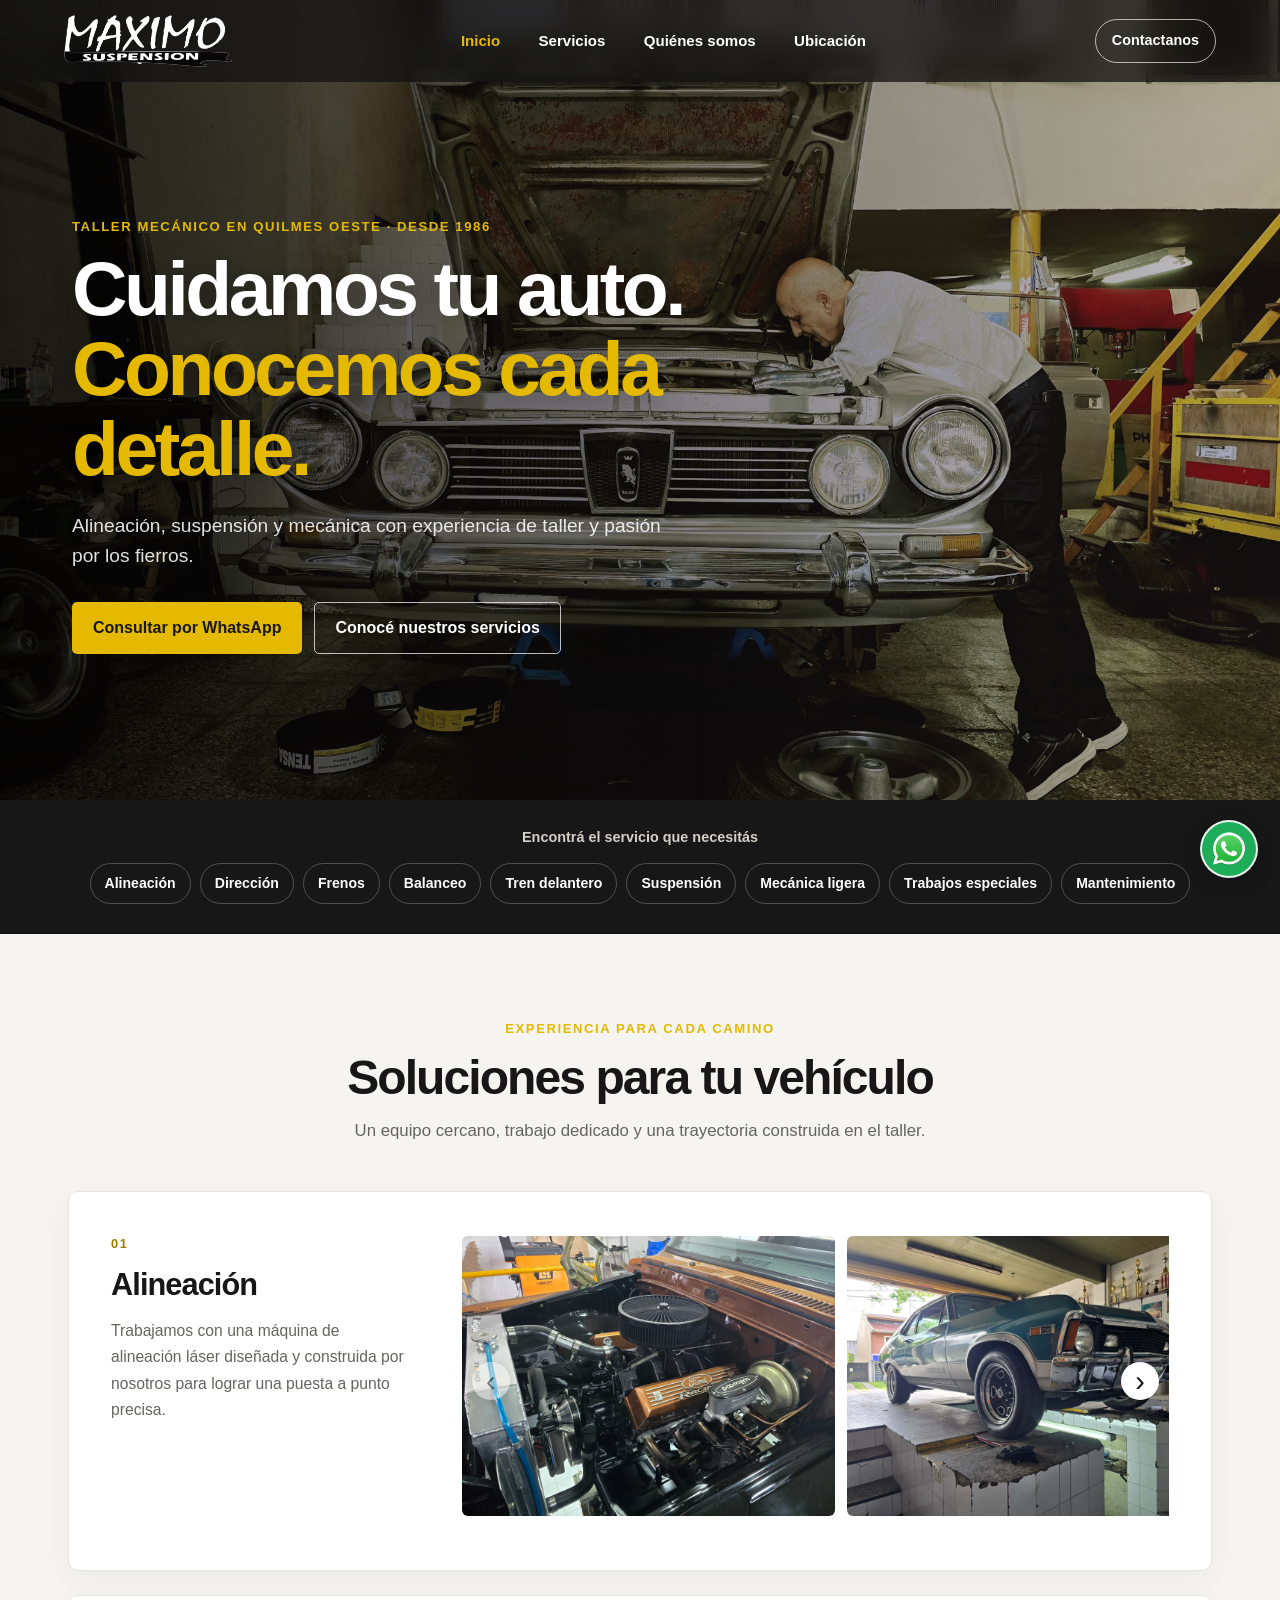
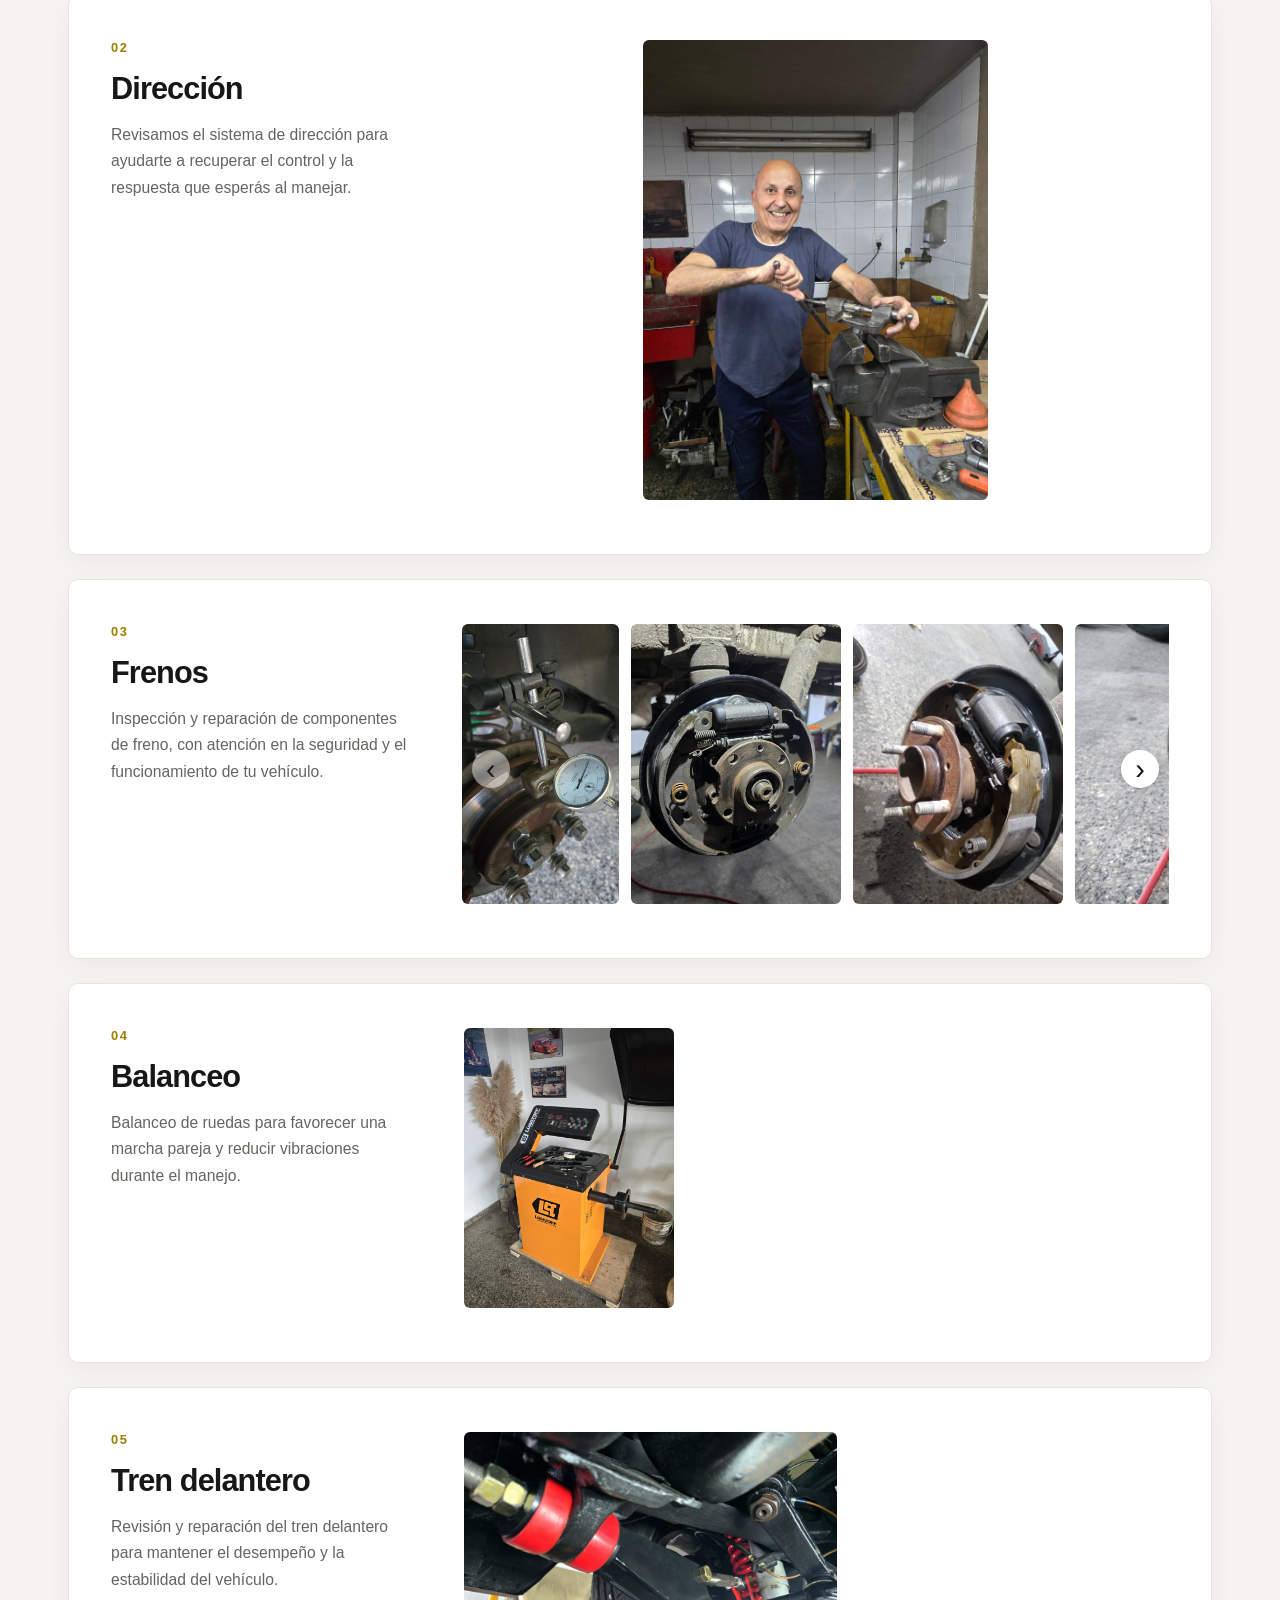
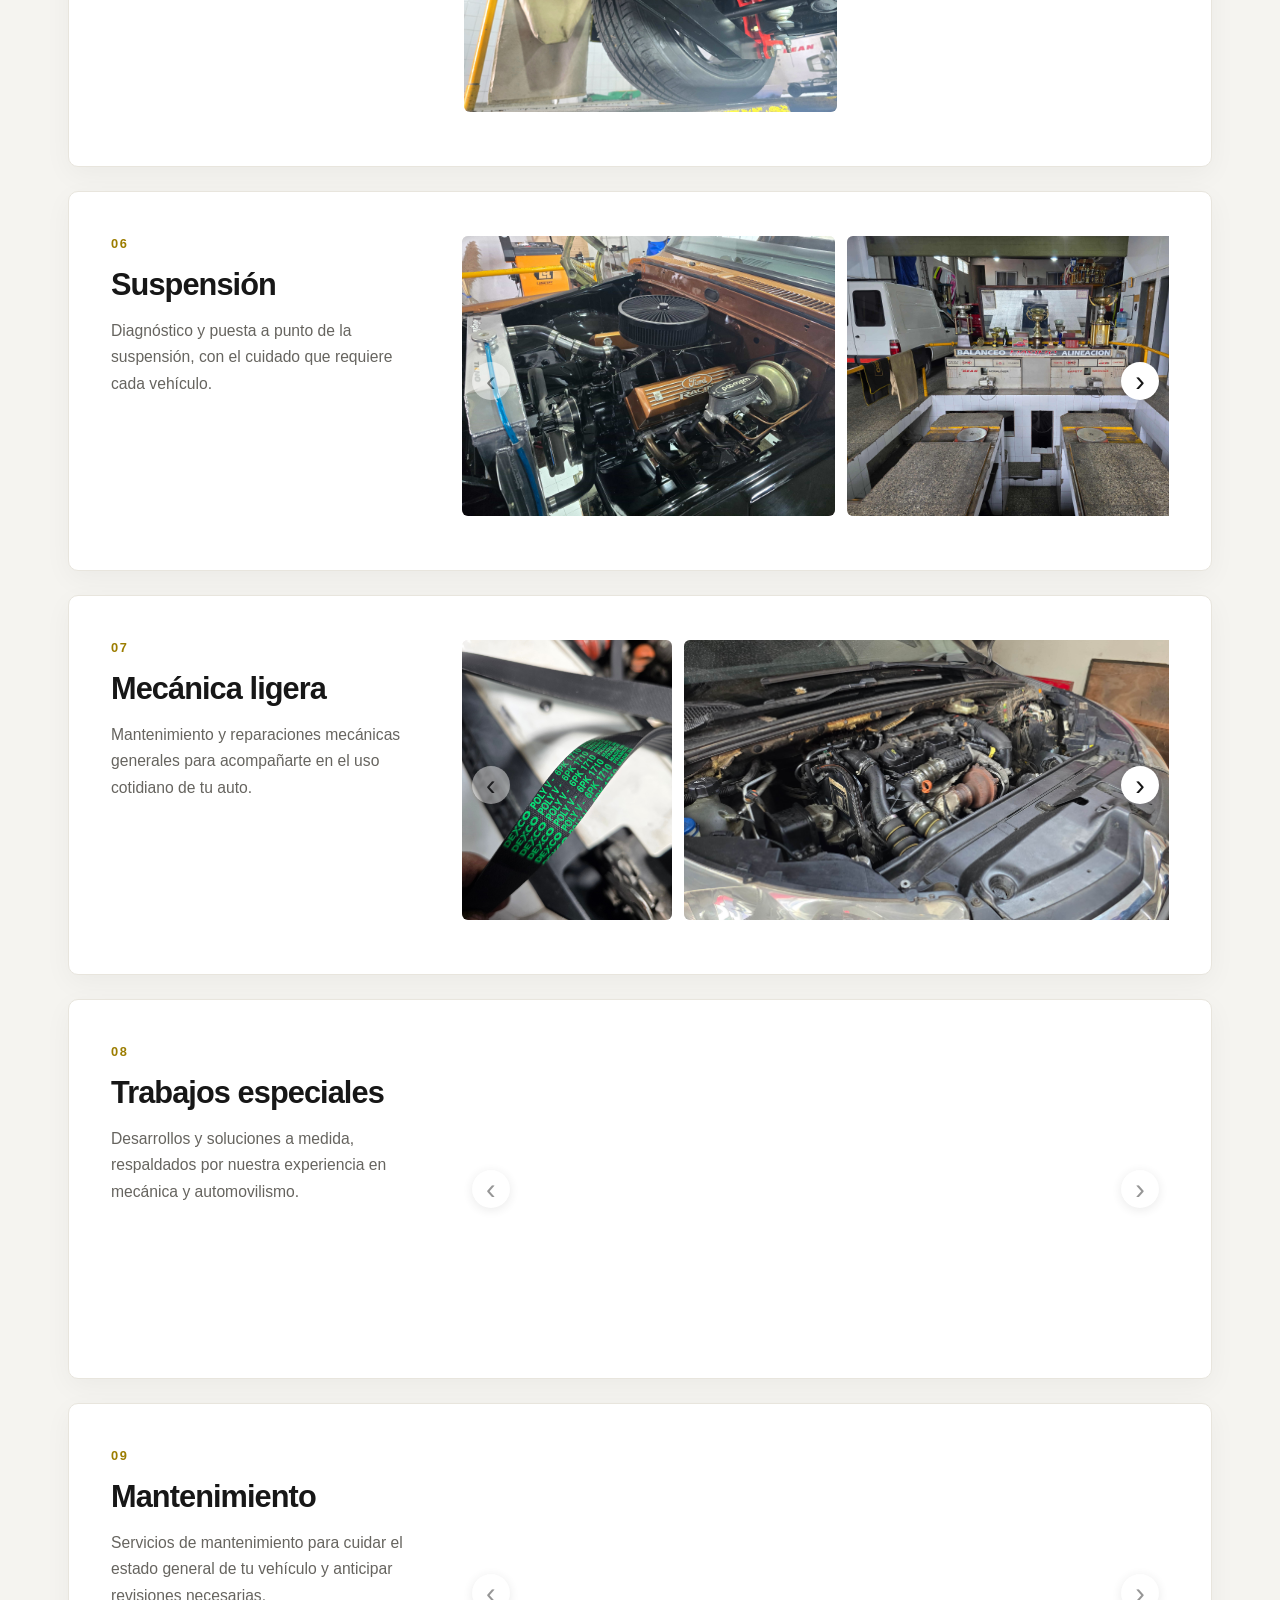
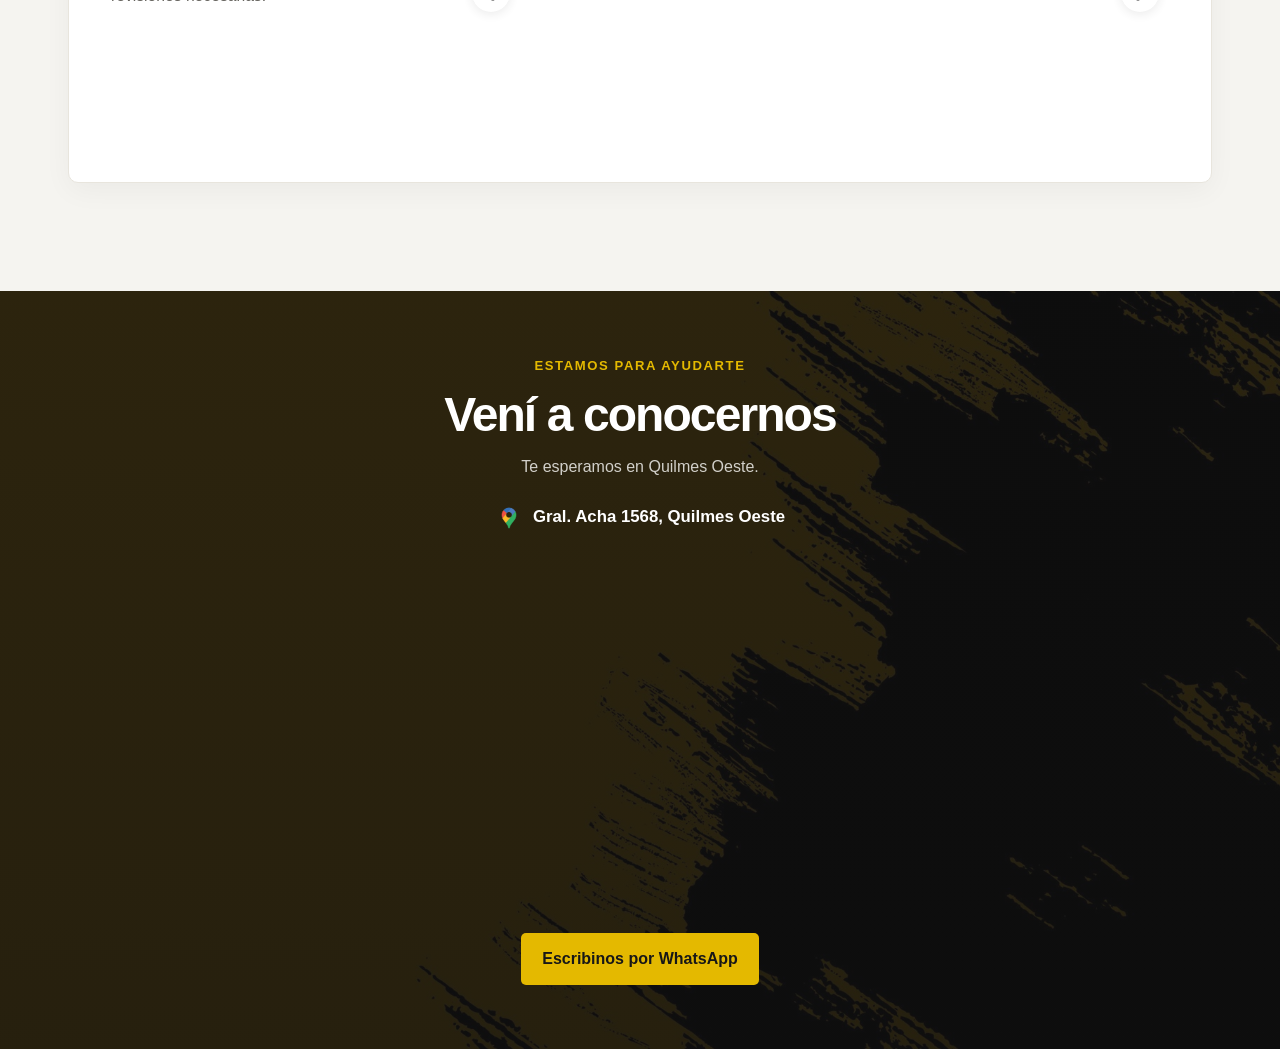
==== commit 0535d825: "Mejora vistas y galerías del sitio Co-authored-by: Copilot <223556219+Copilot@users.noreply.github.c" ====
--- a/nues.html
+++ b/nues.html
@@ -1,129 +1,21 @@
 <!DOCTYPE html>
-<html lang="en">
+<html lang="es">
 <head>
     <meta charset="UTF-8">
     <meta name="viewport" content="width=device-width, initial-scale=1.0">
-    <title>Maximo Suspensión</title>
+    <meta http-equiv="refresh" content="0; url=index.html#servicios">
+    <title>Nuestros servicios | Máximo Suspensión</title>
+    <link rel="canonical" href="index.html#servicios">
     <link rel="stylesheet" href="style.css">
-    <link rel="icon" href="ms.png">
-    <link href="https://cdn.jsdelivr.net/npm/bootstrap@5.3.0/dist/css/bootstrap.min.css" rel="stylesheet" integrity="sha384-9ndCyUaIbzAi2FUVXJi0CjmCapSmO7SnpJef0486qhLnuZ2cdeRhO02iuK6FUUVM" crossorigin="anonymous">
 </head>
 <body>
-    <div class="dondea">
-            Todo lo que hacemos!
-            <div class="dondeb" id="ali">
-            Alineación
-            </div>
-            <div class="slogan">¡Contamos con una máquina de alineación láser completamente hecha por nosotros!</div>
-            <div class="serviciosa">
-                <img src="a/alineación1.jpg" class="al">
-                <img src="a/alineación2.jpg" class="alineacion2">
-                <img src="a/alineacion3.jpg" class="alineacion3">
-                <img src="a/alineacion4.jpg" class="alineacion4">
-                <img src="a/alineacion5.jpg" class="alineacion4">
-                <img src="a/alineacion6.jpg" class="alineacion4">
-                <img src="a/alineacion7.jpg" class="alineacion4">
-            </div>
-    </div>
-
-    <div class="dondeb" id="ali">
-            Alineación
-    </div>
-    <div class="slogan">¡Contamos con una máquina de alineación láser completamente hecha por nosotros!</div>
-    <div class="serviciosa">
-        <img src="a/alineación1.jpg" class="al">
-        <img src="a/alineación2.jpg" class="alineacion2">
-        <img src="a/alineacion3.jpg" class="alineacion3">
-        <img src="a/alineacion4.jpg" class="alineacion4">
-        <img src="a/alineacion5.jpg" class="alineacion4">
-        <img src="a/alineacion6.jpg" class="alineacion4">
-        <img src="a/alineacion7.jpg" class="alineacion4">
-    </div>
-    
-
-
-    <div class="dondeb" id="dire">
-            Dirección
-    </div>
-    <div class="serviciosb">
-        <img src="a/direccion1.jpg">
-    </div>
-
-
-    <div class="dondeb" id="fre">
-            Frenos
-    </div>
-    <div class="serviciosa">
-        <img src="a/frenos1.jpg" class="alineación1">
-        <img src="a/frenos2.jpg" class="alineacion2">
-        <img src="a/frenos3.jpg" class="alineacion2">
-        <img src="a/frenos4.jpg" class="alineacion2">
-    </div>
-
-
-    <div class="dondeb" id="bal">
-            Balanceo
-    </div>
-    <div class="serviciosb">
-        <img src="a/balanceo1.jpg" class="alineación1">
-    </div>
-
-
-    <div class="dondeb" id="tren">
-           Tren delantero
-    </div>
-    <div class="serviciosb">
-        <img src="a/trend1.jpg" class="alineación1">
-    </div>
-
-    
-    <div class="dondeb" id="sus">
-            Suspensión
-    </div>
-    <div class="serviciosa">
-        <img src="a/alineación1.jpg" class="alineación1">
-        <img src="a/alineacion4.jpg" class="alineacion2">
-
-    </div>
-
-
-    <div class="dondeb" id="meca">
-            Mecanica ligera
-    </div>
-    <div class="serviciosa">
-        <img src="a/mecligera1.jpg" class="alineación1">
-        <img src="a/mecligera2.jpg" class="alineacion2">
-        <img src="a/mecligera3.jpg" class="alineacion2">
-        <img src="a/mecligera4.jpg" class="alineacion2">
-        <img src="a/mecligera5.jpg" class="alineacion2">
-        <img src="a/mecligera6.jpg" class="alineacion2">
-        <img src="a/mecligera7.jpg" class="alineacion2">
-    </div>
-    
-
-    <div class="dondeb" id="especiales">
-            Trabajos especiales 
-    </div>
-    <div class="serviciosa">
-        <img src="a/trabesp1.jpg" class="alineación1">
-        <img src="a/trabesp2.jpg" class="alineacion2">
-        <img src="a/trabesp3.jpg" class="alineacion2">
-        <img src="a/trabesp4.jpg" class="alineacion2">
-        <img src="a/trabesp5.jpg" class="alineacion2">
-        <img src="a/trabesp6.jpg" class="alineacion2">
-        <img src="a/trabesp7.jpg" class="alineacion2">
-    </div>
-
-
-    <div class="dondeb" id="mante">
-            Mantenimiento 
-    </div>
-    <div class="serviciosa">
-        <img src="a/tuercabanner.jpg" class="alineación1">
-        <img src="a/mant1.jpg" class="alineación1">
-        <img src="a/mant2.jpg" class="alineacion2">
-        <img src="a/mant3.jpg" class="alineacion2">
-        <img src="a/mant4.jpg" class="alineacion2">
-    </div>
+    <main class="services">
+        <div class="section-heading">
+            <p class="eyebrow">Máximo Suspensión</p>
+            <h1>Actualizamos la página de servicios</h1>
+            <p>En un instante vas a llegar a nuestro catálogo de trabajos.</p>
+            <a class="button button-primary" href="index.html#servicios">Ver servicios</a>
+        </div>
+    </main>
 </body>
-</html>+</html>
--- a/style.css
+++ b/style.css
@@ -1,237 +1,505 @@
-/* =========================================
-   RESET & REGLAS GENERALES
-========================================= */
+:root {
+    color-scheme: light;
+    --color-ink: #171717;
+    --color-paper: #f5f4f0;
+    --color-white: #ffffff;
+    --color-muted: #66645f;
+    --color-accent: #e4b900;
+    --color-accent-dark: #9c7d00;
+    --content-width: 1200px;
+}
+
 * {
-    margin: 0;
-    padding: 0;
     box-sizing: border-box;
 }
 
 html {
     scroll-behavior: smooth;
+    scroll-padding-top: 100px;
 }
 
 body {
+    min-width: 320px;
     min-height: 100vh;
     display: flex;
     flex-direction: column;
-    font-family: 'Chakra Petch', sans-serif;
-    background-color: #b17300;
+    margin: 0;
     overflow-x: hidden;
-}
-
-img, video {
+    background: var(--color-paper);
+    color: var(--color-ink);
+    font-family: Arial, Helvetica, sans-serif;
+    line-height: 1.6;
+}
+
+img,
+video {
     max-width: 100%;
-    height: auto;
-}
-
+}
+
+a {
+    color: inherit;
+}
+
+a:focus-visible,
+button:focus-visible {
+    outline: 3px solid var(--color-accent);
+    outline-offset: 4px;
+}
+
+.skip-link {
+    position: fixed;
+    top: 10px;
+    left: 10px;
+    z-index: 1100;
+    padding: 10px 14px;
+    transform: translateY(-150%);
+    border-radius: 6px;
+    background: var(--color-white);
+    color: var(--color-ink);
+}
+
+.skip-link:focus {
+    transform: translateY(0);
+}
 
 header {
-    position: fixed;
-    top: 0;
-    left: 0;
-    width: 100%;
-    padding: 10px 30px;
+    position: absolute;
+    inset: 0 0 auto;
+    z-index: 1000;
     display: flex;
     align-items: center;
-    background: rgba(226, 226, 226, 0.4);
-    backdrop-filter: blur(8px);
-    -webkit-backdrop-filter: blur(8px);
-    z-index: 1000;
+    justify-content: space-between;
+    gap: 28px;
+    min-height: 82px;
+    padding: 10px max(5vw, 24px);
+    background: rgba(18, 18, 18, 0.74);
+    color: var(--color-white);
+    backdrop-filter: blur(12px);
+    -webkit-backdrop-filter: blur(12px);
+}
+
+.logo {
+    position: relative;
+    flex: 0 0 auto;
+    display: inline-flex;
+    align-items: center;
+}
+
+.logo::after {
+    position: absolute;
+    inset: 0;
+    content: "";
+    background: url("a/Iniciologo-recortado.png") center / 100% 100% no-repeat;
+    clip-path: inset(70% 0 0);
+    pointer-events: none;
 }
 
 .logo img {
-    height: 60px;
-    width: auto;
     display: block;
-}
-
-/* El nav ocupa el resto del espacio y centra la lista */
+    width: 168px;
+    height: auto;
+    object-fit: contain;
+    filter: brightness(0) invert(1);
+}
+
 nav {
-    flex: 1;
-    display: flex;
-    justify-content: center;
+    flex: 1 1 auto;
 }
 
 nav ul {
     display: flex;
+    align-items: center;
     justify-content: center;
-    align-items: center;
-    gap: 40px;
-    list-style: none;
+    gap: clamp(16px, 3vw, 42px);
     margin: 0;
     padding: 0;
+    list-style: none;
 }
 
 nav a {
+    color: inherit;
+    font-size: 0.94rem;
+    font-weight: 700;
     text-decoration: none;
-    color: #000000;
-    font-weight: 600;
-    font-size: 16px;
-    transition: color 0.3s;
-    white-space: nowrap;
-}
-
-.nav--item a:hover {
-    color: rgb(255, 221, 0);
-}
-
-/* =========================================
-   MEDIA QUERIES (TABLETS Y CELULARES)
-========================================= */
-@media (max-width: 900px) {
-    header {
-        flex-direction: column;
-        padding: 10px;
-        gap: 10px;
-    }
-
-    nav {
-        width: 100%;
-    }
-
-    nav ul {
-        gap: 15px;
-        flex-wrap: wrap;
-        justify-content: center;
-    }
-
-    nav a {
-        font-size: 14px;
-    }
-}
-/* =========================================
-   HERO BANNER (INDEX Y QUIÉNES SOMOS)
-========================================= */
+    transition: color 160ms ease;
+}
+
+nav a:hover,
+nav a[aria-current="page"] {
+    color: var(--color-accent);
+}
+
+.header-contact {
+    flex: 0 0 auto;
+    padding: 9px 16px;
+    border: 1px solid rgba(255, 255, 255, 0.65);
+    border-radius: 999px;
+    color: var(--color-white);
+    font-size: 0.9rem;
+    font-weight: 700;
+    text-decoration: none;
+    transition: background 160ms ease, color 160ms ease;
+}
+
+.header-contact:hover {
+    background: var(--color-accent);
+    border-color: var(--color-accent);
+    color: var(--color-ink);
+}
+
 .hero-banner {
     position: relative;
-    width: 100%;
-    min-height: 60vh;
-    max-height: 100vh;
-    height: 100vh;
+    display: flex;
+    min-height: min(800px, 92vh);
+    min-height: min(800px, 92svh);
+    align-items: center;
     overflow: hidden;
-    margin-top: 0;
-}
-
-.hero-banner video,
-.hero-banner img {
+    background: #222 url("a/autobanner.jpg") center 55% / cover no-repeat;
+    color: var(--color-white);
+}
+
+.hero-banner > video,
+.hero-banner > img {
+    position: absolute;
+    inset: 0;
     width: 100%;
     height: 100%;
     object-fit: cover;
-    display: block;
-}
-
-.hero-overlay {
+}
+
+.hero-banner::after {
     position: absolute;
     inset: 0;
+    content: "";
+    background: linear-gradient(90deg, rgba(0, 0, 0, 0.82), rgba(0, 0, 0, 0.35) 68%, rgba(0, 0, 0, 0.18));
+}
+
+.hero-overlay {
+    position: relative;
+    z-index: 1;
+    width: min(var(--content-width), 100%);
+    margin: 0 auto;
+    padding: 150px 32px 80px;
+}
+
+.eyebrow {
+    margin: 0 0 12px;
+    color: var(--color-accent);
+    font-size: 0.82rem;
+    font-weight: 800;
+    letter-spacing: 0.12em;
+    text-transform: uppercase;
+}
+
+.hero-title {
+    max-width: 780px;
+    margin: 0;
+    font-size: clamp(2.6rem, 6vw, 5.3rem);
+    font-weight: 800;
+    letter-spacing: -0.045em;
+    line-height: 1.04;
+    text-shadow: 0 2px 24px rgba(0, 0, 0, 0.3);
+}
+
+.hero-title span {
+    color: var(--color-accent);
+}
+
+.hero-description {
+    max-width: 590px;
+    margin: 22px 0 0;
+    color: rgba(255, 255, 255, 0.88);
+    font-size: clamp(1rem, 2vw, 1.2rem);
+}
+
+.hero-actions {
     display: flex;
-    flex-direction: column;
+    flex-wrap: wrap;
+    gap: 12px;
+    margin-top: 30px;
+}
+
+.button {
+    display: inline-flex;
+    min-height: 48px;
+    align-items: center;
     justify-content: center;
-    align-items: center;
+    padding: 12px 20px;
+    border: 1px solid transparent;
+    border-radius: 5px;
+    font-weight: 800;
     text-align: center;
-    background: rgba(0, 0, 0, 0.45);
-    padding: 20px;
-}
-
-.hero-title {
-    font-size: 3rem;
-    font-weight: bold;
-    color: #ffffff;
-    text-shadow: 2px 2px 8px rgba(0, 0, 0, 0.8);
-}
-
-/* Botones flotantes de Servicios en Inicio */
+    text-decoration: none;
+    transition: transform 160ms ease, background 160ms ease, border-color 160ms ease;
+}
+
+.button:hover {
+    transform: translateY(-2px);
+}
+
+.button-primary {
+    background: var(--color-accent);
+    color: var(--color-ink);
+}
+
+.button-primary:hover {
+    background: #f1ca22;
+    color: var(--color-ink);
+}
+
+.button-secondary {
+    border-color: rgba(255, 255, 255, 0.72);
+    color: var(--color-white);
+}
+
+.button-secondary:hover {
+    border-color: var(--color-white);
+    background: var(--color-white);
+    color: var(--color-ink);
+}
+
+.service-index {
+    padding: 26px max(5vw, 20px) 30px;
+    background: var(--color-ink);
+    color: var(--color-white);
+    text-align: center;
+}
+
+.service-index > p {
+    margin: 0 0 14px;
+    color: #d3d0c8;
+    font-size: 0.9rem;
+    font-weight: 700;
+}
+
 .servicios {
-    position: absolute;
-    bottom: 40px;
-    left: 0;
-    width: 100%;
     display: flex;
     flex-wrap: wrap;
     justify-content: center;
-    gap: 10px;
-    padding: 0 15px;
-    z-index: 999;
+    gap: 9px;
+    max-width: var(--content-width);
+    margin: 0 auto;
 }
 
 .servicios a {
+    padding: 8px 14px;
+    border: 1px solid rgba(255, 255, 255, 0.24);
+    border-radius: 999px;
+    color: var(--color-white);
+    font-size: 0.88rem;
+    font-weight: 700;
     text-decoration: none;
-    color: #000000;
-    background: rgba(255, 255, 255, 0.7);
-    backdrop-filter: blur(5px);
-    padding: 10px 18px;
-    border-radius: 30px;
-    font-weight: bold;
-    font-size: 0.95rem;
-    transition: 0.3s;
+    transition: border-color 160ms ease, background 160ms ease, color 160ms ease;
+}
+
+.servicios a:hover {
+    border-color: var(--color-accent);
+    background: var(--color-accent);
+    color: var(--color-ink);
+}
+
+.services {
+    width: min(var(--content-width), 100%);
+    margin: 0 auto;
+    padding: 84px 28px;
+}
+
+.section-heading {
+    max-width: 700px;
+    margin: 0 auto 46px;
     text-align: center;
 }
 
-.servicios a:hover {
-    background: #ffc400;
-}
-
-/* =========================================
-   PÁGINA: ¿QUIÉNES SOMOS?
-========================================= */
+.section-heading h2,
+.footer-heading h2 {
+    margin: 0;
+    font-size: clamp(2rem, 4vw, 3rem);
+    font-weight: 800;
+    letter-spacing: -0.04em;
+    line-height: 1.12;
+}
+
+.section-heading > p:last-child {
+    margin: 14px 0 0;
+    color: var(--color-muted);
+    font-size: 1.05rem;
+}
+
+.service-card {
+    display: grid;
+    grid-template-columns: minmax(210px, 0.72fr) minmax(0, 1.7fr);
+    gap: clamp(24px, 4vw, 58px);
+    align-items: start;
+    margin: 0 0 24px;
+    padding: clamp(24px, 4vw, 42px);
+    scroll-margin-top: 24px;
+    border: 1px solid #e8e5dd;
+    border-radius: 10px;
+    background: var(--color-white);
+    box-shadow: 0 8px 28px rgba(30, 25, 10, 0.045);
+}
+
+.service-copy {
+    position: sticky;
+    top: 28px;
+}
+
+.service-number {
+    display: block;
+    margin-bottom: 12px;
+    color: var(--color-accent-dark);
+    font-size: 0.8rem;
+    font-weight: 800;
+    letter-spacing: 0.12em;
+}
+
+.service-copy h3 {
+    margin: 0;
+    font-size: clamp(1.45rem, 2.4vw, 2rem);
+    font-weight: 800;
+    letter-spacing: -0.03em;
+    line-height: 1.2;
+}
+
+.service-copy p {
+    margin: 14px 0 0;
+    color: var(--color-muted);
+    font-size: 0.98rem;
+    line-height: 1.7;
+}
+
+.gallery-carousel {
+    position: relative;
+    min-width: 0;
+}
+
+.service-gallery {
+    display: flex;
+    align-items: center;
+    gap: 12px;
+    overflow-x: auto;
+    padding: 2px 2px 12px;
+    scroll-behavior: smooth;
+    scroll-snap-type: x mandatory;
+    scrollbar-color: #b7b3a8 transparent;
+    scrollbar-width: thin;
+}
+
+.service-gallery img {
+    display: block;
+    flex: 0 0 auto;
+    width: auto;
+    max-width: 72%;
+    height: 280px;
+    border-radius: 6px;
+    background: #f0eee8;
+    object-fit: contain;
+    scroll-snap-align: start;
+    transition: transform 220ms ease;
+}
+
+#dire .service-gallery {
+    justify-content: center;
+}
+
+#dire .service-gallery img {
+    max-width: 100%;
+    height: min(460px, 65vh);
+}
+
+.service-gallery img:hover {
+    transform: scale(1.025);
+}
+
+.gallery-arrow {
+    position: absolute;
+    top: 50%;
+    z-index: 1;
+    display: grid;
+    width: 38px;
+    height: 38px;
+    place-items: center;
+    transform: translateY(-50%);
+    border: 0;
+    border-radius: 50%;
+    background: var(--color-white);
+    color: var(--color-ink);
+    box-shadow: 0 2px 12px rgba(0, 0, 0, 0.2);
+    cursor: pointer;
+    font-size: 1.8rem;
+    line-height: 1;
+}
+
+.gallery-arrow:first-child {
+    left: 10px;
+}
+
+.gallery-arrow:last-child {
+    right: 10px;
+}
+
+.gallery-arrow:disabled {
+    opacity: 0.45;
+    cursor: default;
+}
+
 .slogan {
+    padding: 24px max(5vw, 20px);
+    background: var(--color-ink);
+    color: #f0d54e;
+    font-size: clamp(1rem, 2vw, 1.2rem);
+    font-weight: 700;
+    line-height: 1.6;
     text-align: center;
-    font-size: 1.25rem;
-    font-weight: bold;
-    color: rgb(208, 187, 52);
-    background-color: #000000;
-    padding: 20px 15px;
-    line-height: 1.5;
 }
 
 .quienes {
     display: grid;
-    grid-template-columns: 45% 1fr;
-    gap: 40px;
-    padding: 50px;
+    grid-template-columns: minmax(0, 0.9fr) minmax(0, 1.1fr);
+    gap: clamp(24px, 4vw, 52px);
+    align-items: start;
+    width: min(1280px, 100%);
+    margin: 0 auto;
+    padding: 64px 32px 80px;
+}
+
+.galeria-automovilismo {
+    position: sticky;
+    top: 24px;
     width: 100%;
-    max-width: 1400px;
-    margin: 0 auto;
-    align-items: start;
-}
-
-.galeria-automovilismo {
+}
+
+.carousel {
+    overflow: hidden;
+    border-radius: 10px;
+    background: var(--color-ink);
+    box-shadow: 0 16px 38px rgba(0, 0, 0, 0.16);
+}
+
+.carousel-item img {
+    display: block;
     width: 100%;
-    position: sticky;
-    top: 90px;
-}
-
-.carousel {
-    border-radius: 15px;
-    overflow: hidden;
-    box-shadow: 0 10px 25px rgba(0, 0, 0, 0.4);
-    background: #000;
-}
-
-.carousel-item img {
-    width: 100%;
-    height: 480px;
+    height: 500px;
     object-fit: cover;
 }
 
 .texto {
     width: 100%;
-    color: #1a1a1a;
-    font-family: 'Franklin Gothic Medium', 'Arial Narrow', Arial, sans-serif;
-    background: rgba(255, 255, 255, 0.85);
-    padding: 35px 40px;
-    border-radius: 15px;
-    box-shadow: 0 5px 15px rgba(0,0,0,0.1);
+    padding: clamp(24px, 4vw, 40px);
+    border: 1px solid #e8e5dd;
+    border-radius: 10px;
+    background: var(--color-white);
+    box-shadow: 0 8px 28px rgba(30, 25, 10, 0.045);
 }
 
 .texto h4 {
-    margin-top: 30px;
-    margin-bottom: 15px;
-    font-size: 1.6rem;
-    color: #6b4b00;
-    border-bottom: 3px solid rgb(208, 187, 52);
-    padding-bottom: 5px;
-    display: inline-block;
+    display: table;
+    margin: 28px 0 12px;
+    padding-bottom: 6px;
+    border-bottom: 3px solid var(--color-accent);
+    color: var(--color-ink);
+    font-size: 1.5rem;
+    font-weight: 800;
 }
 
 .texto h4:first-child {
@@ -239,232 +507,331 @@
 }
 
 .texto h5 {
-    margin-top: 20px;
-    margin-bottom: 10px;
-    font-size: 1.2rem;
-    color: #6b4b00;
+    margin: 22px 0 10px;
+    color: #6b5600;
+    font-size: 1.15rem;
+    font-weight: 800;
+}
+
+.texto p,
+.texto ul {
+    color: #484741;
+    font-size: 1rem;
+    line-height: 1.75;
 }
 
 .texto p {
-    font-size: 1.05rem;
-    line-height: 1.7;
-    margin-bottom: 15px;
+    margin: 0 0 14px;
 }
 
 .texto ul {
     margin-bottom: 20px;
-    padding-left: 20px;
-    line-height: 1.6;
+    padding-left: 22px;
 }
 
 .lista-servicios li::marker,
 .lista-categorias li::marker {
-    color: rgb(208, 187, 52);
+    color: var(--color-accent-dark);
 }
 
 .linea-tiempo {
+    padding-left: 0 !important;
+    border-left: 3px solid var(--color-accent);
     list-style: none;
-    padding-left: 0;
-    border-left: 3px solid rgb(208, 187, 52);
 }
 
 .linea-tiempo li {
+    margin-bottom: 8px;
     padding: 4px 0 4px 15px;
-    margin-bottom: 8px;
-}
-
-/* =========================================
-   PÁGINA: NUESTRO TRABAJO
-========================================= */
-.dondea {
+}
+
+footer {
+    position: relative;
+    margin-top: auto;
+    padding: 64px 24px;
+    overflow: hidden;
+    background: linear-gradient(rgba(15, 15, 15, 0.88), rgba(15, 15, 15, 0.9)), url("a/fooder.jpg") center / cover no-repeat;
+    color: var(--color-white);
+}
+
+.footer-content {
+    width: min(820px, 100%);
+    margin: 0 auto;
     text-align: center;
-    color: #000000;
-    font-size: 3rem;
-    font-weight: bold;
-    background: rgb(208, 187, 52);
-    padding: 100px 10px 10px 10px;
-}
-
-.dondeb {
-    color: #000000;
-    text-align: center;
-    font-size: 2.2rem;
-    font-weight: bold;
-    background: rgb(208, 187, 52);
-    padding: 12px;
-    margin-top: 20px;
-}
-
-.serviciosa, .serviciosb {
-    background: #000000;
-    display: grid;
-    grid-template-columns: repeat(auto-fit, minmax(280px, 1fr));
-    gap: 15px;
-    padding: 20px;
-}
-
-.serviciosa img, .serviciosb img {
-    width: 100%;
-    height: 260px;
-    object-fit: cover;
-    border-radius: 8px;
-}
-
-/* =========================================
-   FOOTER
-========================================= */
-footer {
-    margin-top: auto;
-    background: linear-gradient(to right, rgb(133, 115, 0), rgb(65, 0, 0), #000000);
-    background-image: url(a/fooder.jpg);
-    background-size: cover;
-    background-position: center;
-    padding: 40px 20px;
-    color: #ffffff;
-}
-
-.donde {
-    text-shadow: 2px 2px 8px #000;
-    text-align: center;
-    font-size: 2.5rem;
-    font-weight: bold;
-}
-
-.ubi {
-    margin: 20px 0;
-    display: flex;
-    justify-content: center;
-    align-items: center;
-    font-size: 1.3rem;
-}
-
-.ubi a {
-    color: #ffffff;
-    text-decoration: none;
-    display: flex;
+}
+
+.footer-heading h2 {
+    color: var(--color-white);
+}
+
+.footer-heading > p:last-child {
+    margin: 12px 0 0;
+    color: #d2d0ca;
+}
+
+.address-link {
+    display: inline-flex;
     align-items: center;
     gap: 10px;
+    margin: 24px 0 4px;
+    color: var(--color-white);
+    font-size: 1.05rem;
+    font-weight: 700;
+    text-decoration: none;
+}
+
+.address-link:hover {
+    color: var(--color-accent);
 }
 
 .mapslogo {
     width: 28px;
     height: 28px;
+    object-fit: contain;
 }
 
 .mapa {
     display: flex;
     justify-content: center;
-    margin: 20px 0;
+    margin: 20px 0 24px;
 }
 
 .mapa iframe {
     width: 100%;
     max-width: 800px;
     height: 350px;
-    border-radius: 12px;
+    border: 0;
+    border-radius: 8px;
+}
+
+.footer-cta {
+    color: var(--color-ink);
 }
 
 .btnwsp {
     position: fixed;
-    bottom: 20px;
-    right: 20px;
+    right: 22px;
+    bottom: 22px;
     z-index: 1000;
-}
-
-.wsp {
-    width: 55px;
-    height: 55px;
-    transition: transform 0.2s;
-}
-
-.wsp:hover {
-    transform: scale(1.1);
-}
-
-/* =========================================
-   MEDIA QUERIES (RESPONSIVE)
-========================================= */
+    display: grid;
+    width: 58px;
+    height: 58px;
+    place-items: center;
+    border: 2px solid rgba(255, 255, 255, 0.9);
+    border-radius: 50%;
+    background: #1eae59;
+    box-shadow: 0 5px 18px rgba(0, 0, 0, 0.25);
+    transition: transform 160ms ease;
+}
+
+.btnwsp:hover {
+    transform: translateY(-3px);
+}
+
+.btnwsp img {
+    display: block;
+    width: 38px;
+    height: 38px;
+    object-fit: contain;
+}
+
 @media (max-width: 900px) {
     header {
-        flex-direction: column;
-        padding: 10px;
-        gap: 10px;
+        gap: 16px;
+        padding-inline: 22px;
     }
 
     nav ul {
-        gap: 15px;
+        gap: 14px;
+    }
+
+    nav a {
+        font-size: 0.85rem;
+    }
+
+    .header-contact {
+        padding: 8px 12px;
+        font-size: 0.82rem;
+    }
+
+    .service-card {
+        grid-template-columns: minmax(170px, 0.7fr) minmax(0, 1.3fr);
+    }
+
+    .service-gallery img {
+        height: 250px;
+    }
+
+    .quienes {
+        grid-template-columns: 1fr;
+    }
+
+    .galeria-automovilismo {
+        position: static;
+    }
+
+    .carousel-item img {
+        height: 420px;
+    }
+}
+
+@media (max-width: 650px) {
+    html {
+        scroll-padding-top: 130px;
+    }
+
+    header {
+        position: absolute;
+        min-height: 0;
         flex-wrap: wrap;
         justify-content: center;
+        gap: 8px 14px;
+        padding: 8px 14px 12px;
+    }
+
+    .logo img {
+        width: 138px;
+    }
+
+    header nav {
+        order: 3;
+        flex: 0 0 100%;
+    }
+
+    nav ul {
+        flex-wrap: wrap;
+        gap: 7px 18px;
     }
 
     nav a {
-        font-size: 14px;
+        font-size: 0.82rem;
+    }
+
+    .header-contact {
+        padding: 7px 11px;
+        font-size: 0.8rem;
+    }
+
+    .hero-banner {
+        min-height: 650px;
+        min-height: 88vh;
+        min-height: 88svh;
+    }
+
+    .hero-banner::after {
+        background: linear-gradient(90deg, rgba(0, 0, 0, 0.82), rgba(0, 0, 0, 0.48));
+    }
+
+    .hero-overlay {
+        padding: 170px 22px 64px;
+    }
+
+    .hero-title {
+        font-size: clamp(2.45rem, 12vw, 3.8rem);
+    }
+
+    .hero-actions {
+        align-items: stretch;
+        flex-direction: column;
+        max-width: 360px;
+    }
+
+    .button {
+        width: 100%;
+    }
+
+    .service-index {
+        padding: 24px 16px;
+    }
+
+    .servicios {
+        gap: 8px;
+    }
+
+    .servicios a {
+        padding: 7px 11px;
+        font-size: 0.82rem;
+    }
+
+    .services {
+        padding: 58px 16px;
+    }
+
+    .section-heading {
+        margin-bottom: 30px;
+    }
+
+    .service-card {
+        grid-template-columns: 1fr;
+        gap: 20px;
+        margin-bottom: 16px;
+        padding: 22px 18px;
+    }
+
+    .service-copy {
+        position: static;
+    }
+
+    .service-gallery {
+        gap: 8px;
+    }
+
+    .service-gallery img {
+        height: 230px;
+    }
+
+    #dire .service-gallery img {
+        height: min(380px, 55vh);
+    }
+
+    .gallery-arrow {
+        width: 34px;
+        height: 34px;
     }
 
     .quienes {
-        grid-template-columns: 1fr;
-        padding: 30px 20px;
-    }
-
-    .galeria-automovilismo {
-        position: static;
+        gap: 24px;
+        padding: 38px 16px 54px;
     }
 
     .carousel-item img {
-        height: 350px;
-    }
-}
-
-@media (max-width: 600px) {
-    .hero-banner {
-        height: 50vh;
-        min-height: 320px;
-    }
-
-    .hero-title {
-        font-size: 1.8rem;
-    }
-
-    .servicios {
-        bottom: 15px;
-    }
-
-    .servicios a {
-        padding: 6px 12px;
-        font-size: 0.8rem;
-    }
-
-    .slogan {
-        font-size: 1rem;
-        padding: 15px;
+        height: 300px;
     }
 
     .texto {
-        padding: 20px;
-    }
-
-    .texto h4 {
-        font-size: 1.3rem;
-    }
-
-    .dondea {
-        font-size: 2.5rem;
-        padding-top: 110px;
-    }
-
-    .dondeb {
-        font-size: 1.6rem;
-    }
-
-    .donde {
-        font-size: 1.8rem;
-    }
-
-    .ubi {
-        font-size: 1.1rem;
-    }
-
-    .carousel-item img {
-        height: 250px;
-    }
-}+        padding: 24px 20px;
+    }
+
+    footer {
+        padding: 48px 18px;
+    }
+
+    .mapa iframe {
+        height: 290px;
+    }
+
+    .address-link {
+        font-size: 0.94rem;
+    }
+
+    .btnwsp {
+        right: 14px;
+        bottom: 14px;
+        width: 52px;
+        height: 52px;
+    }
+
+    .btnwsp img {
+        width: 34px;
+        height: 34px;
+    }
+}
+
+@media (prefers-reduced-motion: reduce) {
+    *,
+    *::before,
+    *::after {
+        scroll-behavior: auto !important;
+        transition-duration: 0.01ms !important;
+    }
+}
